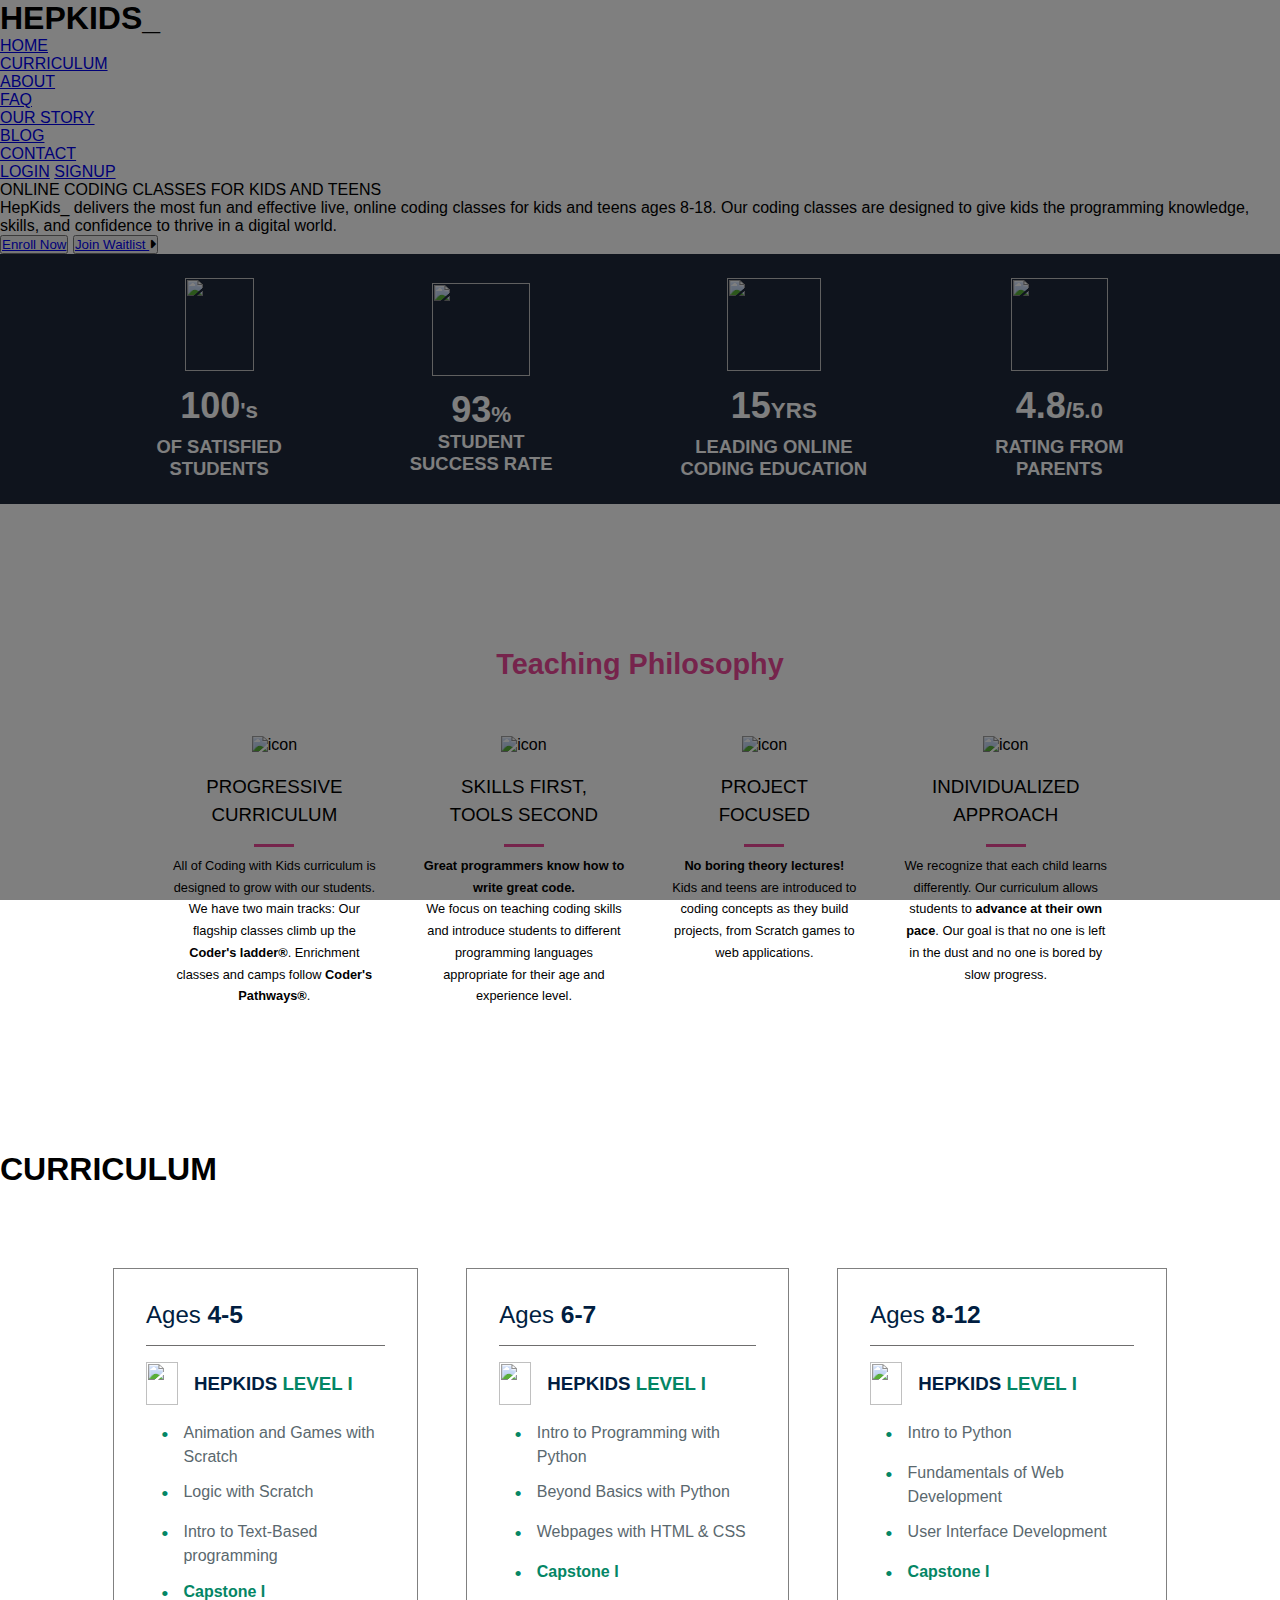
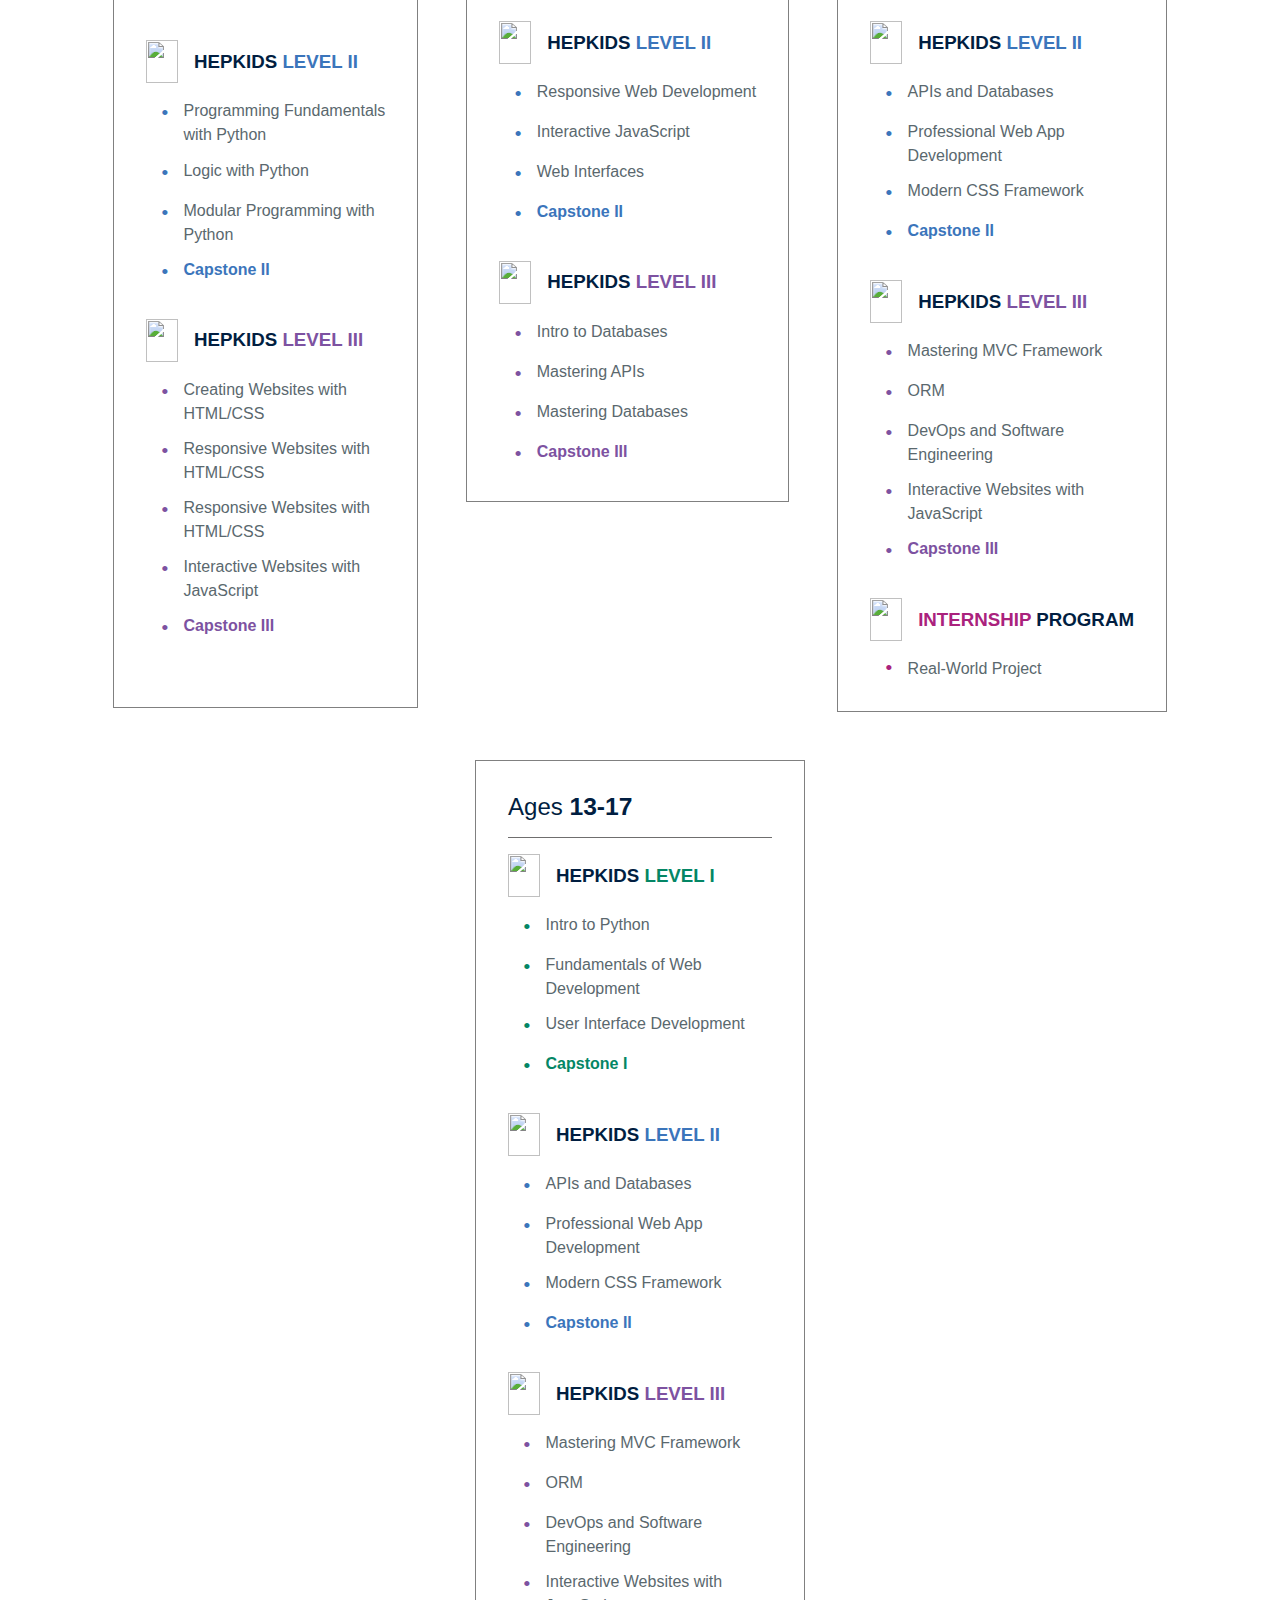
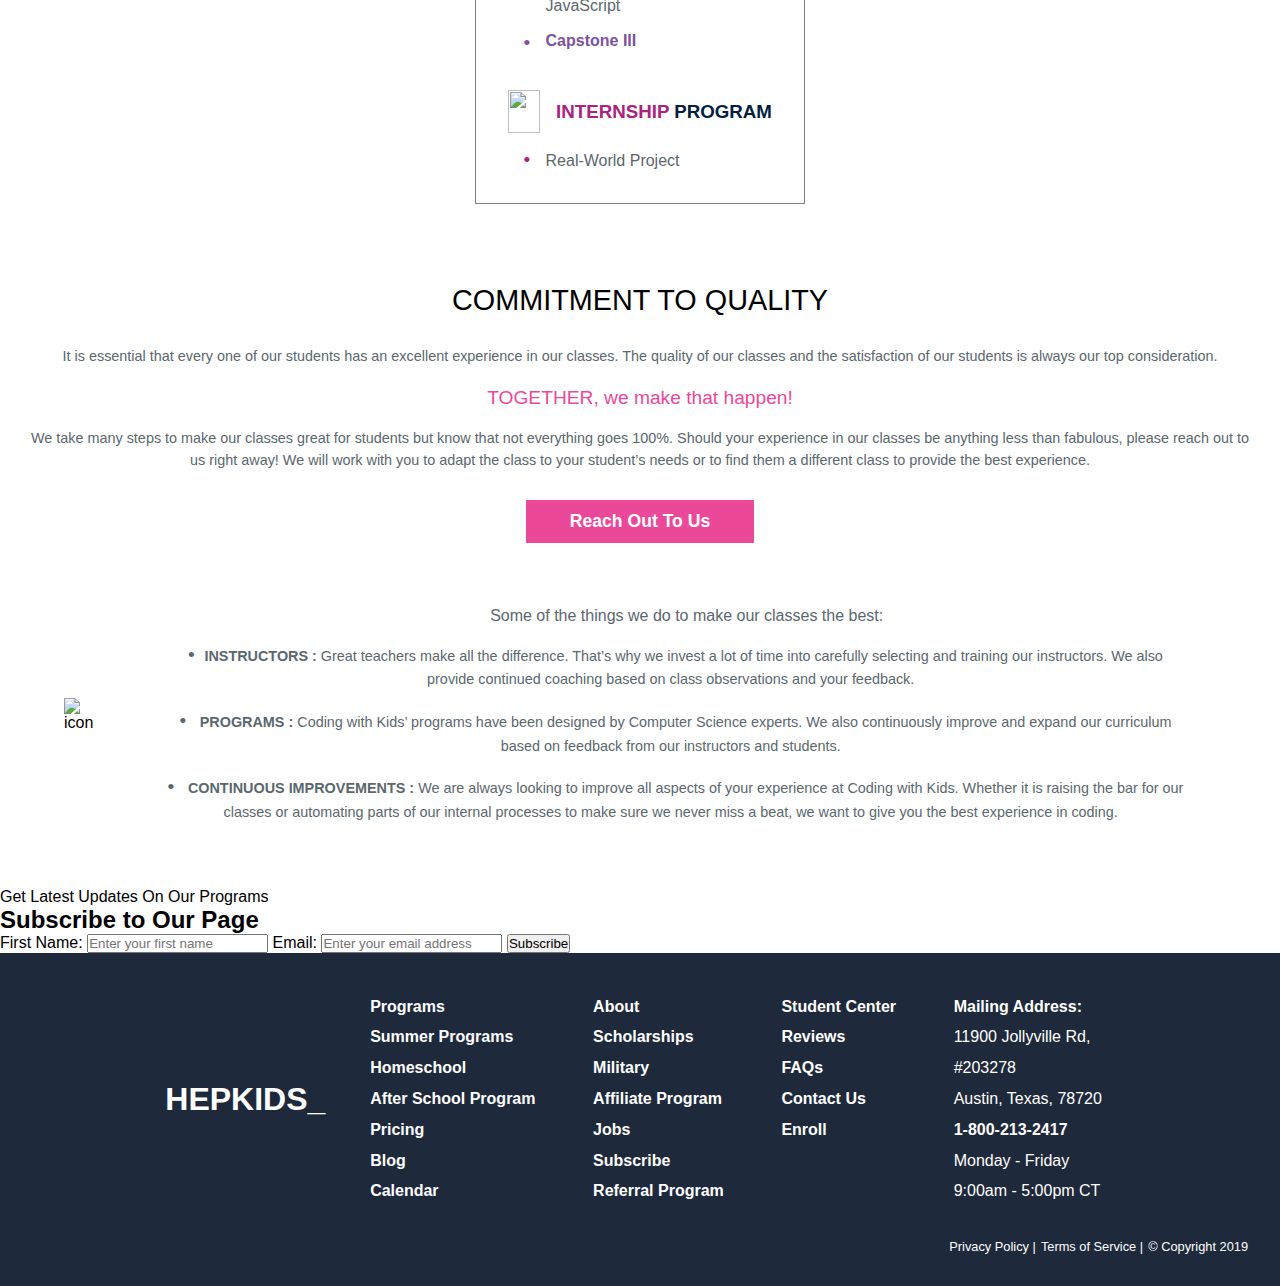
==== index.html @ 7ddc22df "responsiveness" ====
<!DOCTYPE html>
<html lang="en">
<head>
  <meta charset="UTF-8">
  <meta name="viewport" content="width=device-width, initial-scale=1.0">
  <title>CodeWizards</title>

  <link rel="stylesheet" href="styles.css"/>
  <script src="https://cdn.tailwindcss.com"></script>
  <script nomodule src="https://unpkg.com/ionicons@5.5.2/dist/ionicons/ionicons.js"></script>
<script type="module" src="https://unpkg.com/ionicons@5.5.2/dist/ionicons/ionicons.esm.js"></script>
    <link href="https://unpkg.com/boxicons@2.1.4/css/boxicons.min.css" rel="stylesheet" />
    <link href="https://cdnjs.cloudflare.com/ajax/libs/font-awesome/6.0.0-beta3/css/all.min.css" rel="stylesheet">
    <link rel="stylesheet" href="https://cdn.jsdelivr.net/npm/swiper@10/swiper-bundle.min.css" />
    <script src="https://cdn.tailwindcss.com"></script>
    <!--Start of Tawk.to Script-->
<script type="text/javascript">
    var Tawk_API=Tawk_API||{}, Tawk_LoadStart=new Date();
    (function(){
    var s1=document.createElement("script"),s0=document.getElementsByTagName("script")[0];
    s1.async=true;
    s1.src='https://embed.tawk.to/64bf21a094cf5d49dc66320d/1h659mn06';
    s1.charset='UTF-8';
    s1.setAttribute('crossorigin','*');
    s0.parentNode.insertBefore(s1,s0);
    })();
    </script>
    <!--End of Tawk.to Script-->
    <style>
     
      
      
 
    </style>
</head>
<body>
 <div>
   <!-- <div class="border-box fixed bg-pink-700">
              <h1 class="text-xs text-white p-1 text-center">Welcome to HEPKIDS Coding Summer Class. <a href="/dist/create.html" class="hover:underline">Enroll for Free</a>
              </h1>
          </div> -->
   <nav class="p-5 bg-slate-800 z-10 fixed w-full  md  shadow md:flex md:items-center md:justify-around">
              <div class="flex justify-between items-center ">
                <span class="text-2xl font-[Poppins] cursor-pointer">
                  <h1 class="text-pink-600 font-serif font-extrabold bg-clip-text text-transparent bg-gradient-to-r flex items-center flex-shrink-0 from-pink-700 via-lime-500 to-red-600 text-4xl">HEPKIDS_</h1>
               
                </span>
   
                <span class="text-3xl cursor-pointer mx-2 md:hidden block">
                  <ion-icon name="menu" class="text-slate-200" onclick="Menu(this)"></ion-icon>
              </span>
              </div>
   
              <ul class="md:flex md:items-center z-[-1] md:z-auto md:static absolute bg-slate-800 w-full left-0 md:w-auto md:py-0 py-4 md:pl-0  pl-7 md:opacity-100 opacity-0 top-[-400px] transition-all ease-in duration-500">
                <li class="mx-4 my-6 md:my-0">
                  <a href="/index.html" class="text-slate-300 hover:bg-pink-700  hover:text-slate-200 px-4 py-3 hover:transition-all duration-9000 ease-in-out">HOME</a>
                </li>
                
                <li class="mx-4 my-6 md:my-0">
                  <a href="#curriculum" class="text-slate-300 hover:bg-pink-700  hover:text-slate-200 px-4 py-3 hover:transition-all duration-9000 ease-in-out">CURRICULUM</a>
                </li>




      <div class="group relative">
        <li><a href="#" class="text-slate-300  hover:bg-pink-600 hover:text-slate-200 pl-10 px-4 lg:text-1xl hover:py-3">ABOUT</a>
        </li>
        <ul class="absolute bg-slate-800 border border-2 flex flex-col gap- border-slate-600  text-start hidden h-24  w-80  group-hover:block">
          <li><a href="/faq.html" class="text-slate-200 hover:text-pink-700">FAQ</a></li> 
          <li class=""><a href="/story.html" class="text-slate-200 hover:text-pink-700">OUR STORY
                </a></li>
            <li><a href="https://stephen01.hashnode.dev/" class="text-slate-200 hover:text-pink-700">BLOG</a></li>
        </ul>
    </div>
      <li class="mx-4 my-6 md:my-0">
        <a href="/contact.html" class="text-slate-300 hover:bg-pink-700  hover:text-slate-200 px-2 py-3 hover:transition-all duration-9000 ease-in-out">CONTACT</a>
      </li>
     

      

      <div class="block">
        
          <a href="/login.html" class="text-slate-300text-center font-[Poppins] duration-500 text-lg hover:underline px-4  py-3 text-slate-300 rounded">LOGIN</a>
       
      
          <a href="/signup.html" class=" text-slate-200 text-lg font-[Poppins] duration-500 px-6 py-2 bg-pink-700  hover:bg-pink-800 rounded">SIGNUP</a>
       
      </div>
<h2 class=""></h2>
    </ul>
   
  </nav>
 <!-- <div class="border-box bg-pink-700">
      <h1 class="text-xs text-white p-1 text-center">Welcome to HEPKIDS Coding Summer Class. <a href="/signup.html" class="hover:underline">Enroll for Free</a>
      </h1>
  </div> -->
               
   
     
 </div>


        <section class="bg-image">
          <div class="pt-32 md:px-10 md:pt-36 md:max-w-7xl text-center md:text-2xl   z-10 font-bold font-mono">
            <div class="bg-overlay"></div>
              <blockquote class=" leading-relaxed font-extrabold relative text-2xl md:text-4xl  md:my-5 text-white">
              ONLINE
                  <span class="before:block before:absolute before:-inset-1 before:-skew-y-3 before:bg-pink-500 relative inline-block">
                    <span class="relative text-2xl text-black">CODING</span>
                  </span>
                  CLASSES FOR KIDS AND TEENS
                </blockquote>
              <p class="md:my-8 mt-10 text-sm md:text-2xl relative text-white">HepKids_ delivers the most fun and effective live, online coding classes for kids and
                  teens ages 8-18. Our coding classes are designed to give kids the programming knowledge, skills, and
                  confidence to thrive in a digital world.<div class="mt-4 pb-10   relative"><button
                    class="bg-pink-600  hover:bg-transparent  hover:text-pink-600 hover:border hover:border-1 hover:border-pink-600 text-white py-2 px-4 sm:px-6 sm:py-4  sm:mt-10"><a href="/signup.html">Enroll
                    Now</a></button>
                <button
                    class="border  group border-1 py-2 px-3 sm:px-2 sm:py-4 text-pink-600 border-pink-600 hover:bg-pink-600 hover:border-none hover:text-white">
                    <a href="/signup.html">Join Waitlist </a><i
                        class="fas fa-caret-right ml-2 text-end group-hover:text-white  text-pink-600 text-1xl"></i></button>
            </div></p>
              <!-- <div class="mt-14 mb-10 lg:mb-20 relative"><button
                      class="bg-pink-600  hover:bg-transparent  hover:text-pink-600 hover:border hover:border-1 hover:border-pink-600 text-white py-2 px-4 sm:px-6 sm:py-4  sm:mt-10"><a href="/signup.html">Enroll
                      Now</a></button>
                  <button
                      class="border  group border-1 py-2 px-3 sm:px-2 sm:py-4 text-pink-600 border-pink-600 hover:bg-pink-600 hover:border-none hover:text-white">
                      <a href="/signup.html">Join Waitlist </a><i
                          class="fas fa-caret-right ml-2 text-end group-hover:text-white  text-pink-600 text-1xl"></i></button>
              </div> -->
          </div>
      </section> 



<section class="second-section mt5 relative"> 

<div class="div1__container">
<div class="first--div">
  <div><img src="https://www.codewizardshq.com/wp-content/uploads/2019/10/star.svg" height="93px" width="69px" /></div>
  <div class="div-div">
  <h2 class="div--h2">100<span class="h2--span">'s</span></h2>
  <h4 class="div--h4">OF SATISFIED<br> STUDENTS</h4>
</div>
</div>
<div class="first--div">
  <div><img src="https://www.codewizardshq.com/wp-content/uploads/2019/10/prize.svg" height="93px" width="98px" /></div>
  <div class="div-div">
  <h2 class="div--h2">93<span class="h2--span">%</span</h2>
  <h4 class="div--h4">STUDENT<br>
    SUCCESS RATE</h4>
  </div>
</div>

<div class="first--div">
  <div class="div--img"><img src="	https://www.codewizardshq.com/wp-content/uploads/2019/10/up.svg" width="94px" height="93px" class="img-div" /></div>
  <div class="div-div">
  <h2 class="div--h2">15<span class="h2--span">YRS</span></h2>
   <h4 class="div--h4"> LEADING ONLINE<br>
    CODING EDUCATION</h4>
  </div>
  </div>

  <div class="first--div">
    <div><img src="	https://www.codewizardshq.com/wp-content/uploads/2019/10/hand.svg" width="97px" height="93px" /></div>
    <div class="div-div">
    <h2 class="div--h2">4.8<span class="h2--span">/5.0</span></h2>
     <h4 class="div--h4"> RATING FROM<br>
      PARENTS</h4>
    </div>
  </div>

</div>

<!-- PHILOSOPHY -->

<h2 class="grid--h2 relative">Teaching Philosophy</h2>
<div class="div-2__container">
<div class="div2__container flex__container">
  <div class="grid1__div flex__div1">
    <img src="https://d3t4xfu733v2tb.cloudfront.net/web/home/homepage/teaching-philosophy/continuous-curriculum.png" width="120px " style="margin: 0 auto;" height="120px" alt="icon"/>

    <h3 class="flex__h3">PROGRESSIVE <br class="hidden"> CURRICULUM</h3>
    <div class="small--line"></div>
    <p class="flex__p">All of Coding with Kids curriculum is<br> designed to grow with our students.<br> We have two main tracks: Our<br> flagship classes climb up the<br> <span class="bold--text">Coder's ladder®</span>. Enrichment<br> classes and camps follow <span class="bold--text">Coder's<br> Pathways®</span>.</p>

  </div>

  <div class="grid1__div flex__div1">
    <img src="https://d3t4xfu733v2tb.cloudfront.net/web/home/homepage/teaching-philosophy/skills-first.png" width="120px" style="margin: 0 auto";  alt="icon"/>

    <h3 class="flex__h3">SKILLS FIRST,<br class="hidden"> TOOLS SECOND</h3>
    <div class="small--line"></div>
    <p class="flex__p"><span class="bold--text">Great programmers know how to<br> write great code.</span></p>
    <p class="flex__p">We focus on teaching coding skills<br> and introduce students to different<br> programming languages<br> appropriate for their age and <br> experience level.</p>
</div>

<div class="grid1__div flex__div1">
  <img src="https://d3t4xfu733v2tb.cloudfront.net/web/home/homepage/teaching-philosophy/project-focused.png" style="margin: 0 auto"; width="120px" height="120px" alt="icon"/>
  <h3 class="flex__h3">PROJECT <br class="hidden"> FOCUSED</h3>
    <div class="small--line"></div>
    <p class="flex__p"><span class="bold--text">No boring theory lectures!</span></p>
    <p class="flex__p">Kids and teens are introduced to<br> coding concepts as they build<br> projects, from Scratch games to<br> web applications.</p>
</div>

<div class="grid1__div flex__div1">
<img src="https://d3t4xfu733v2tb.cloudfront.net/web/home/homepage/teaching-philosophy/individualized-approach.png" style="margin: 0 auto"; width="120px" height="120px" alt="icon"/>
<h3 class="flex__h3">INDIVIDUALIZED <br class="hidden"> APPROACH</h3>
<div class="small--line"></div>
<p class="flex__p">We recognize that each child learns<br> differently. Our curriculum allows<br> students to <span class="bold--text">advance at their own<br> pace</span>. Our goal is that no one is left<br> in the dust and no one is bored by<br> slow progress.</p>
</div>
</div>
</div>


<!-- CURRICULUM -->
<span><h1 class="text-center font-extrabold text-3xl">CURRICULUM</h1></span>

<div id="curriculum" class="curriculum__div">

  <div class="curri--div--1 first-curri">

    <div class="div--i">
    <div><h3 class="curri--h3">Ages <span class="age-color">4-5</span></h3></div>
    <!-- <div><h4 class="curri--h4">Select</h4></div> -->
  </div>

  <div class="div--ii">
    <div class="h3--img">
      <img src="https://www.codewizardshq.com/wp-content/uploads/2019/10/level-1.svg" width="32px" height="43px"/> 
      <h3 class="div-ii-h2"><span class="blue--text">HEPKIDS</span> <span class="green--text">LEVEL I</span></h3>
  </div>

    <div class="hepkids__1__div">
      <p class="hepkids--1--p">Animation and Games with<br> Scratch</p>
      <p class="hepkids--1--p">Logic with Scratch</p>
      <p class="hepkids--1--p">Intro to Text-Based <br>programming</p>
      <p class="hepkids--1--p"><span class="green--text">Capstone I</span></p>
</div>
  </div>

  <div class="div--iii">
    <div class="h3--img">
      <img src="https://www.codewizardshq.com/wp-content/uploads/2019/10/level-2.svg" width="32px" height="43px"/> 
      <h3 class="div-ii-h2"><span class="blue--text">HEPKIDS</span> <span class="light--blue--text">LEVEL II</span></h3>
    </div>

    <div class="hepkids__2__div">
      <p class="hepkids--2--p">Programming Fundamentals<br> with Python</p>
      <p class="hepkids--2--p">Logic with Python</p>
      <p class="hepkids--2--p">Modular Programming with<br> Python</p>
      <p class="hepkids--2--p"><span class="light--blue--text">Capstone II</span></p>
    </div>
  </div>

  <div class="div-iv">
    <div class="h3--img">
      <img src="https://www.codewizardshq.com/wp-content/uploads/2019/10/level-3.svg" width="32px" height="43px"/> 
      <h3 class="div-ii-h2"><span class="blue--text">HEPKIDS</span> <span class="purple--text">LEVEL III</span></h3>
    </div>

    <div class="hepkids__3__div">
      <p class="hepkids--3--p">Creating Websites with<br> HTML/CSS</p>
      <p class="hepkids--3--p">Responsive Websites with<br> HTML/CSS</p>
      <p class="hepkids--3--p">Responsive Websites with<br> HTML/CSS</p>
      <p class="hepkids--3--p">Interactive Websites with<br> JavaScript</p>
      <p class="hepkids--3--p"><span class="purple--text">Capstone III</span></p>
  </div>
  </div>
  </div>


<!-- 2 -->
  <div class="curri--div--1 second-curri">

    <div class="div--i">
    <div><h3 class="curri--h3">Ages <span class="age-color">6-7</span></h3></div>
    <!-- <div><h4 class="curri--h4">Select</h4></div> -->
  </div>

  <div class="div--ii">
    <div class="h3--img">
      <img src="https://www.codewizardshq.com/wp-content/uploads/2019/10/level-1.svg" width="32px" height="43px"/> 
      <h3 class="div-ii-h2"><span class="blue--text">HEPKIDS</span> <span class="green--text">LEVEL I</span></h3>
  </div>

    <div class="hepkids__1__div">
      <p class="hepkids--1--p">Intro to Programming with<br>Python</p>
      <p class="hepkids--1--p">Beyond Basics with Python</p>
      <p class="hepkids--1--p">Webpages with HTML & CSS</p>
      <p class="hepkids--1--p"><span class="green--text">Capstone I</span></p>
</div>
  </div>

  <div class="div--iii">
    <div class="h3--img">
      <img src="https://www.codewizardshq.com/wp-content/uploads/2019/10/level-2.svg" width="32px" height="43px"/> 
      <h3 class="div-ii-h2"><span class="blue--text">HEPKIDS</span> <span class="light--blue--text">LEVEL II</span></h3>
    </div>

    <div class="hepkids__2__div">
      <p class="hepkids--2--p">Responsive Web Development</p>
      <p class="hepkids--2--p">Interactive JavaScript</p>
      <p class="hepkids--2--p">Web Interfaces</p>
      <p class="hepkids--2--p"><span class="light--blue--text">Capstone II</span></p>
    </div>
  </div>

  <div class="div-iv">
    <div class="h3--img">
      <img src="https://www.codewizardshq.com/wp-content/uploads/2019/10/level-3.svg" width="32px" height="43px"/> 
      <h3 class="div-ii-h2"><span class="blue--text">HEPKIDS</span> <span class="purple--text">LEVEL III</span></h3>
    </div>

    <div class="hepkids__3__div">
      <p class="hepkids--3--p">Intro to Databases</p>
      <p class="hepkids--3--p">Mastering APIs</p>
      <p class="hepkids--3--p">Mastering Databases</p>
      <!-- <p class="wizard--3--p">Interactive Websites with<br> JavaScript</p> -->
      <p class="hepkids--3--p"><span class="purple--text">Capstone III</span></p>
  </div>
  </div>
  </div>


  <!-- 3 -->

  <div class="curri--div--1 third-curri">

    <div class="div--i">
    <div><h3 class="curri--h3">Ages <span class="age-color">8-12</span></h3></div>
    <!-- <div><h4 class="curri--h4">Select</h4></div> -->
  </div>

  <div class="div--ii">
    <div class="h3--img">
      <img src="https://www.codewizardshq.com/wp-content/uploads/2019/10/level-1.svg" width="32px" height="43px"/> 
      <h3 class="div-ii-h2"><span class="blue--text">HEPKIDS</span> <span class="green--text">LEVEL I</span></h3>
  </div>

    <div class="hepkids__1__div">
      <p class="hepkids--1--p">Intro to Python</p>
      <p class="hepkids--1--p">Fundamentals of Web<br>
        Development</p>
      <p class="hepkids--1--p">User Interface Development</p>
      <p class="hepkids--1--p"><span class="green--text">Capstone I</span></p>
</div>
  </div>

  <div class="div--iii">
    <div class="h3--img">
      <img src="https://www.codewizardshq.com/wp-content/uploads/2019/10/level-2.svg" width="32px" height="43px"/> 
      <h3 class="div-ii-h2"><span class="blue--text">HEPKIDS</span> <span class="light--blue--text">LEVEL II</span></h3>
    </div>

    <div class="hepkids__2__div">
      <p class="hepkids--2--p">APIs and Databases</p>
      <p class="hepkids--2--p">Professional Web App<br> Development</p>
      <p class="hepkids--2--p">Modern CSS Framework</p>
      <p class="hepkids--2--p"><span class="light--blue--text">Capstone II</span></p>
    </div>
  </div>

  <div class="div-iv">
    <div class="h3--img">
      <img src="https://www.codewizardshq.com/wp-content/uploads/2019/10/level-3.svg" width="32px" height="43px"/> 
      <h3 class="div-ii-h2"><span class="blue--text">HEPKIDS</span> <span class="purple--text">LEVEL III</span></h3>
    </div>

    <div class="hepkids__3__div">
      <p class="hepkids--3--p">Mastering MVC Framework</p>
      <p class="hepkids--3--p">ORM</p>
      <p class="hepkids--3--p">DevOps and Software <br> Engineering</p>
      <p class="hepkids--3--p">Interactive Websites with<br> JavaScript</p>
      <p class="hepkids--3--p"><span class="purple--text">Capstone III</span></p>
  </div>
  </div>
  
    <div class="div--ii">
      <div class="h3--img">
        <img src="https://www.codewizardshq.com/wp-content/uploads/2019/10/level-4.svg" width="32px" height="43px"/> 
        <h3 class="div-ii-h2"><span class="pink--text">INTERNSHIP</span> <span class="blue--text">PROGRAM</span></h3>
        </div>
        <div class="hepkids__3__div">
          <p class="hepkids--4--p">Real-World Project</p>
        </div>
    </div>
  </div>
  <div class="curri--div--1 third-curri">

    <div class="div--i">
    <div><h3 class="curri--h3">Ages <span class="age-color">13-17</span></h3></div>
    <!-- <div><h4 class="curri--h4">Select</h4></div> -->
  </div>

  <div class="div--ii">
    <div class="h3--img">
      <img src="https://www.codewizardshq.com/wp-content/uploads/2019/10/level-1.svg" width="32px" height="43px"/> 
      <h3 class="div-ii-h2"><span class="blue--text">HEPKIDS</span> <span class="green--text">LEVEL I</span></h3>
  </div>

    <div class="hepkids__1__div">
      <p class="hepkids--1--p">Intro to Python</p>
      <p class="hepkids--1--p">Fundamentals of Web<br>
        Development</p>
      <p class="hepkids--1--p">User Interface Development</p>
      <p class="hepkids--1--p"><span class="green--text">Capstone I</span></p>
</div>
  </div>

  <div class="div--iii">
    <div class="h3--img">
      <img src="https://www.codewizardshq.com/wp-content/uploads/2019/10/level-2.svg" width="32px" height="43px"/> 
      <h3 class="div-ii-h2"><span class="blue--text">HEPKIDS</span> <span class="light--blue--text">LEVEL II</span></h3>
    </div>

    <div class="hepkids__2__div">
      <p class="hepkids--2--p">APIs and Databases</p>
      <p class="hepkids--2--p">Professional Web App<br> Development</p>
      <p class="hepkids--2--p">Modern CSS Framework</p>
      <p class="hepkids--2--p"><span class="light--blue--text">Capstone II</span></p>
    </div>
  </div>

  <div class="div-iv">
    <div class="h3--img">
      <img src="https://www.codewizardshq.com/wp-content/uploads/2019/10/level-3.svg" width="32px" height="43px"/> 
      <h3 class="div-ii-h2"><span class="blue--text">HEPKIDS</span> <span class="purple--text">LEVEL III</span></h3>
    </div>

    <div class="hepkids__3__div">
      <p class="hepkids--3--p">Mastering MVC Framework</p>
      <p class="hepkids--3--p">ORM</p>
      <p class="hepkids--3--p">DevOps and Software <br> Engineering</p>
      <p class="hepkids--3--p">Interactive Websites with<br> JavaScript</p>
      <p class="hepkids--3--p"><span class="purple--text">Capstone III</span></p>
  </div>
  </div>
  
    <div class="div--ii">
      <div class="h3--img">
        <img src="https://www.codewizardshq.com/wp-content/uploads/2019/10/level-4.svg" width="32px" height="43px"/> 
        <h3 class="div-ii-h2"><span class="pink--text">INTERNSHIP</span> <span class="blue--text">PROGRAM</span></h3>
        </div>
        <div class="hepkids__3__div">
          <p class="hepkids--4--p">Real-World Project</p>
        </div>
    </div>
  </div>
  </div>
<!-- </div> -->

</div>

<!-- COMMITMENT -->

<div class="commitment__div">
  <div class="commit__div">
  <h2 class="commit--h2 font-extrabold">COMMITMENT TO QUALITY</h2>

<p class="commit--p">It is essential that every one of our students has an excellent experience in our classes. The quality of our classes and the satisfaction of our students is always our top consideration.</p>

<h3 class="commit--h3">TOGETHER, we make that happen!</h3>
<p class="commit--p commit--p2">We take many steps to make our classes great for students but know that not everything goes 100%. Should your experience in our classes be anything less than fabulous, please reach out to us right away! We will work with you to adapt the class to your student’s needs or to find them a different class to provide the best experience.</p>

<button class="commit-btn"><a href="/signup.html">Reach Out To Us</a></button>

<div class="commit__div2">
  <div>
    <img src="/assets/seal-2.png" width="200px" height="160px" alt="icon"/>
  </div>

  <div class="commit__div2__p">
    <p class="comit-p-2 first--p">Some of the things we do to make our classes the best:</p>
<p class="commit-p-2"><span class="commit-bold-text">INSTRUCTORS :</span> Great teachers make all the difference. That’s why we invest a lot of time into carefully selecting and training our instructors. We also provide continued coaching based on class observations and your feedback.
</p>
<p class="commit-p-2">
<span class="commit-bold-text">PROGRAMS :</span> Coding with Kids’ programs have been designed by Computer Science experts. We also continuously improve and expand our curriculum based on feedback from our instructors and students.
</p>
<p class="commit-p-2">
<span class="commit-bold-text">CONTINUOUS IMPROVEMENTS :</span> We are always looking to improve all aspects of your experience at Coding with Kids. Whether it is raising the bar for our classes or automating parts of our internal processes to make sure we never miss a beat, we want to give you the best experience in coding.
</p>
  </div>
</div>

</div>

</div>
<blockquote class=" leading-relaxed text-center font-extrabold sm:text-4xl  my-5 ">
 Get
      <span class="before:block before:absolute before:-inset-1 before:-skew-y-3 before:bg-pink-500 relative inline-block">
        <span class="relative sm:text-3xl text-slate-100">Latest Updates</span>
      </span>
      On Our Programs
    </blockquote>
<div class="container mx-auto py-10">
  <div class="max-w-md mx-auto bg-white p-8 border border-gray-300 rounded shadow">
    <h2 class="text-2xl font-semibold mb-4">Subscribe to Our Page</h2>
    <form action="https://formspree.io/f/xoqzgdjk" method="post">
      <label for="email" class="block mb-2 font-medium">First Name:</label>
      <input type="text" id="name" name="name" placeholder="Enter your first name" required class="w-full px-4 py-2 border border-gray-300 rounded">
      <label for="email" class="block mb-2 font-medium">Email:</label>
      <input type="email" id="email" name="email" placeholder="Enter your email address" required class="w-full px-4 py-2 border border-gray-300 rounded">
     
     
      <button type="submit" class="w-full mt-4 px-4 py-2 bg-pink-600 text-white font-semibold rounded hover:bg-pink-700 focus:outline-none focus:bg-pink-600">Subscribe</button>
    </form>
  </div>
</div>


<!-- FOOTER  -->

<footer class="footer__section">

  <div class="footer--div">
    <span class="text-2xl font-[Poppins] cursor-pointer">
      <h1 class="text-pink-600 font-serif font-extrabold bg-clip-text text-transparent bg-gradient-to-r flex items-center flex-shrink-0 from-pink-700 via-lime-500 to-red-600 text-4xl">HEPKIDS_</h1>
   
    </span>
    <div class="footer--div--1">
      <p><a href="#">Programs</a></p>
      <p><a href="#">Summer Programs</a></p>
      <p><a href="#">Homeschool</a></p>
      <p><a href="#">After School Program</a></p>
      <p><a href="#">Pricing</a></p>
      <p><a href="#">Blog</a></p>
      <p><a href="#">Calendar</a></p>
    </div>

    <div class="footer--div--2">
      <p><a href="story.html">About</a></p>
      <p><a href="#">Scholarships</a></p>
      <p><a href="#">Military</a></p>
      <p><a href="#">Affiliate Program</a></p>
      <p><a href="#">Jobs</a></p>
      <p><a href="#">Subscribe</a></p>
      <p><a href="#">Referral Program</a></p>
    </div>

    <div class="footer--div--3">
      <p><a href="#">Student Center</a></p>
      <p><a href="#">Reviews</a></p>
      <p><a href="#">FAQs</a></p>
      <p><a href="#">Contact Us</a></p>
      <p><a href="#">Enroll</a></p>
    </div>

    <div class="footer--div--4">
      <p class="text--bold">Mailing Address:</p>
      <p>11900 Jollyville Rd,</p>
      <p>#203278</p> 
      <p>Austin, Texas, 78720</p>
      <p class="text--bold tel-phone">1-800-213-2417</p>
      <p>Monday - Friday</p>  
      <p>9:00am - 5:00pm CT</p>
    </div>

  </div>

  <div class="copy__right">
    <P class="copy--right-p">Privacy Policy |</P>
    <p class="copy--right-p">Terms of Service |</p>
    <p class="copy--right-p">© Copyright 2019 </p>
  </div>
</footer>

<script src="/main.js"></script>
<script>
     function Menu(e){
  let list = document.querySelector('ul');
  let listi = document.querySelector('a');
  e.name === 'menu' ? (e.name = "close",list.classList.add('top-[80px]') , list.classList.add('opacity-100')) :( e.name = "menu" ,list.classList.remove('top-[80px]'),list.classList.remove('opacity-100'))
}
// close the menu when an item is clicked
function closeMenu(){
  let list = document.querySelector('a');
  list.classList.remove('top-[80px]');
  list.classList.remove('opacity-100');
  let menu = document.querySelector('#menu');
  menu.name = "menu";
}
menu.addEventListener('click',Menu);
</script>
</section>
</body>
</html>
---- styles.css ----
*{
  margin:0;
  padding:0;
  box-sizing:border-box;
}
html{

overflow-x:hidden ;
scroll-behavior: smooth;
}
:root{
  --general-color:#fff;
  /* --primary-color:#fdc437; */
  --primary-color:rgb(236,72,153);
  --secondary-color:#5a686e;
  --text-color:#011e41;
  /* --text-color:rgb(236,72,153); */

  /* --bg-color:#83abba; */
  --bg-color:rgb(30,41,59);
  --quaternary-color:#6f6e6e;

  /* CURRICULUM */
  --level-1-color:#048665;
  --level-2-color:#3b75bb;
  --level-3-color:#7d52a1;
  --level-4-color:#aa227d;

  /*COMMITMENT */
  /* --commitment-color:#e26428; */
  --commitment-color:rgb(236,72,153);
}

body{
  font-family: Verdana, Geneva, Tahoma, sans-serif;
  overflow-x: hidden;
}


.div1__container{
  display:flex;
  justify-content: center;
  align-items: center;
  background-color: var(--bg-color);
  gap:4em;
  margin-bottom: 9em;
}

.first--div{
  display:flex;
  flex-direction:column;
  text-align: center;
  align-items: center;
  padding:1.5em 2em;
  gap:0.6em;
}

.div-div{
  display:flex;
  flex-direction:column;
  gap:0.6em;
}

.div--h2{
  font-weight:800;
  color:var(--general-color);
  font-size:2.25rem;
}

.h2--span{
  font-weight:700;
  font-size:1.4rem;
}

.div--h4{
  color:var(--general-color);
  font-weight:700;
  font-size:1.15rem;
}

/* PHILOSOPHY */

.grid--h2{
  text-align:center;
  color:var(--primary-color);
  font-size:1.8rem;
  margin-bottom: 1.9em;
}

.div-2__container{
  display:flex;
  justify-content: center;
  margin-bottom: 9em;
}



.flex__container{
  display:flex;
  justify-content: center;
  gap:3em;
  text-align: center;
}




.flex__h3{
  line-height: 1.5;
  margin:1em 0 0.8em 0;
  font-weight: 500;
}

.small--line{
  width: 2.5em;
  height: 0.2em;
  background-color: var(--primary-color);
  margin: 0.5em auto;
}

.flex__p{
  line-height: 1.7;
  font-weight:300;
  font-size:0.8rem;
}

.bold--text{
  font-weight:bold;
}

.bg-image {
  background-image: url(/assets/img2.jpg);
  background-repeat: no-repeat;
  background-position: center;
  background-size:auto;
  background-size: cover;
  height: 100%;
  width: 100%;
  /* opacity: 0; */
  /* background-opacity:50 ; */
  /* opacity: calc(100% - 0.5); */
  /* background-color: rgba(0, 0, 0, 3); */


}
.bg-overlay {
  position: absolute;
  top: 0;
  left: 0;
  right: 0;
  bottom: 0;
  height: auto;
  background-color: rgba(0, 0, 0, 0.5); /* Adjust the last value (0.5) to control the darkness */
}

/* CURRICULUM */

.curriculum__div{
  display:flex;
  flex-direction: row;
  justify-content: center;
  margin: 6em 0 5em 0;
  gap:3em;
}

.curri--div--1{
  padding:1em 2em 0 2em;
}

/* TO BE THE SAME LENGTH WITH THIRD CURRI */
.first-curri{
  padding-bottom:2em;
  border-bottom: 3px solid transparent;
  
}

.first-curri,
.second-curri, 
.third-curri{
  margin-bottom:auto;
  border: 0.5px solid grey;
}


.curri--div--1:hover, .curri--div--1:active{
  box-shadow: 0 0 0 3px var(--primary-color);
  cursor:pointer;
  border: none;
 }


.div--i{
  display:flex;
  justify-content: space-between;
  margin-bottom: 1em;
  padding: 1em 0;
  border-bottom: 1px solid var(--quaternary-color);
}

.curri--h3{
  font-weight:300;
  font-size:1.50rem;
}

.age-color{
  font-weight:700;
  font-size:1.54rem;
}



.h3--img{
  display:flex;
  gap:1em;
  align-items: center;
}

.hepkids__1__div, 
.hepkids__2__div, 
.hepkids__3__div{
  margin-top: 1em;
  margin-bottom: 2em;
  display:flex;
  flex-direction:column;
  gap:0.7em;
  color:var(--secondary-color);
  
}

.hepkids--1--p, 
.hepkids--2--p, 
.hepkids--3--p{
  line-height: 1.5;
  display: flex;
}

.hepkids--1--p::before{
  content: "•";
  font-size:1.20rem;
  color:var(--level-1-color);
  margin: 0 0.8em;
  display:inline-block;
}

.hepkids--2--p::before{
  content: "•";
  font-size:1.20rem;
  color: var(--level-2-color);
  margin: 0 0.8em;
  display:inline-block;
}

.hepkids--3--p::before{
  content: "•";
  font-size:1.20rem;
  color: var(--level-3-color);
  margin: 0 0.8em;
  display:inline-block;
}

.hepkids--4--p::before{
  content: "•";
  font-size:1.20rem;
  color: var(--level-4-color);
  margin: 0 0.8em;
  display:inline-block;
}

.blue--text, 
.age-color, 
.curri--h3, 
.curri--h4{
  color:var(--text-color);
}

.green--text{
  color:var(--level-1-color);
}

.light--blue--text{
  color: var(--level-2-color);
}

.purple--text{
  color: var(--level-3-color);
}

.pink--text{
  color: var(--level-4-color);
}

.green--text, 
.purple--text,
.light--blue--text {
  font-weight: 700;
}

/* COMMITMENT */

.commitment__div{
  display: flex;
  justify-content: center;
  align-items: center;
  text-align: center;
}

.commit--h2{
  font-weight:500;
  font-size:1.80rem;
  margin-bottom: 1em;
}

.commit--h3{
  font-weight:300;
  font-size:1.20rem;
  margin: 1em;
}

.commit--p{
  line-height: 1.5;
  font-weight:300;
  font-size:0.9rem;
  margin-bottom: 1em;
  margin:0 auto;
  color:var(--secondary-color);
  padding: 0 2em;
}
.commit--h2{
  text-align: center;
}
 .commit--h3{
  text-align: center;
  color:var(--commitment-color);
}

.commit--p2{
  margin-bottom:2em;
}

.commit-btn a{
  text-decoration: none;
  color:var(--general-color);
}



.commit-btn{
  display: flex;
  justify-content: center;
  border: transparent;
  align-items: center;
  margin: 0 auto;
  padding:0.5em;
  width:13em;
  text-align: center;
  background-color: var(--commitment-color);
  border: 2px solid var(--commitment-color);
  font-weight:600;
  font-size:1.1rem;
}

.commit-btn:hover,
 .commit-btn:active{
  background-color: var(--level-4-color);
  color:var(--commitment-color);
  border: none;
  cursor:pointer;
}

.commit__div2{
  display:flex;
  justify-content: center;
  align-items: center;
  gap:2em;
  margin:4em ;
}

.commit__div2__p{
  display:flex;
  flex-direction:column;
  gap:1em;
}


.first--p{
  margin-left:2em;
  color:var(--secondary-color);
}


.commit-bold-text{
  font-weight:600;
  color:var(--secondary-color);
}

.commit-p-2{
  line-height: 1.5;
  font-weight:300;
  font-size:0.9rem;
  margin-bottom: 1em;
  margin:0 auto;
  color:var(--secondary-color);
  padding: 0 2em;
}

.commit-p-2::before{
  content: "•";
  font-size:1.20rem;
  color:var(--secondary-color);
  margin: 0 0.5em;
  display:inline-block;
}


/* FOOTER */

.footer__section{
  background-color:var(--bg-color);
  color:var(--general-color);
  padding:2em;
}

.footer--div{
  display:flex;
  justify-content: center;
  align-items: center;
  gap:2em;
}

.footer--div--1, .footer--div--2, .footer--div--3{
  display:flex;
  flex-direction:column;
  gap:0.8em;
  padding: 0.8em;
  font-weight:600;
}

.footer--div--3{
  margin-bottom: auto;
}

p a{
  text-decoration: none;
  color:var(--general-color);
}



p a:hover{
  color:var(--primary-color);
  text-decoration: underline var(--primary-color);
}


.footer--div--4{
  margin-bottom: auto;
  display:flex;
  flex-direction:column;
  gap:0.8em;
  padding: 0.8em;
}

.text--bold{
  font-weight:600;
}

.tel-phone:hover{
  color:var(--secondary-color);
}

.copy__right{
  display:flex;
  gap:0.4em;
  margin-top: 2em;
  justify-content: right;
  align-items: center;
  font-size:0.8rem;
  
}

.copy--right-p:hover{
  color:var(--secondary-color);
  cursor:pointer;
  font-weight:400;
}




@media screen and (max-width: 768px){
 .second-section{
    width:100%;
  }

  .div1__container{
    width:100%;
    display:flex;
    flex-direction:column;
    flex-wrap: wrap;
    padding:1em 0;
  }

  .first--div{
    display:flex;
    flex-direction: row;
    gap:5em;
  }


  /* PHILOSOPHY */

  .flex__container{
    display:flex;
    flex-direction:column;
    flex-wrap:wrap ;
    width:100%;
    width:100%;
  }

  .grid1__div{
    width:100%;
    padding: 0 2em;
  }

  br, .hidden{
    display:none;
  }


  /* CURRICULUM */

  .curriculum__div{
    display:flex;
    flex-direction: column;
    justify-content: center;
    align-items: center;
    flex-wrap: wrap;
    margin: 5em 0;
    gap:3em;
  }


  /* COMMITMENT */
  .commit__div2{
  display:flex;
  flex-direction: column;
  justify-content: center;
  align-items: center;
  gap:2em;
  margin:4em 0;
}

.commit__div2__p{
  width:100%;
}

.first--p{
  margin-left:1em;
}

.commit--h2{
  font-size:1.30rem;
}

/* FOOTER */

.copy__right{
  display:flex;
  gap:0.4em;
  margin-top: 2em;
  justify-content: right;
  align-items: center;
  flex-wrap:wrap;
  font-size:0.8rem;
  
}

}

@media (max-width:980px) {
  .footer--div{
    display:flex;
    flex-direction: column;
    /* justify-content: left;
    align-items: left; */
    flex-wrap:wrap;
    gap:2em;
  }
  
  .footer--div--1, .footer--div--2, .footer--div--3, .footer--div--4{
    width:100%;
  }
  .swiper{
    display: block;
    margin: auto;
    width: 100%;
    height: 100%;
    
  }
}

@media screen and (min-width: 769px){
  .second-section{
    width:100%;
  }



  .div1__container{
    width:100%;
    display:flex;
    flex-direction:row;
    flex-wrap: wrap;
  }

  .flex__container{
    display:flex;
    flex-direction:row;
    flex-wrap: wrap;
    width:100%;
  }

  .hidden{
    display:block;
  }


  /* CURRICULUM */
  .curriculum__div{
    display:flex;
    flex-direction: row;
    justify-content: center;
    align-items: center;
    flex-wrap: wrap;
    margin: 5em 0;
    gap:3em;
  }

  /* FOOTER */
  .footer--div{
    display:flex;
    flex-direction: row;
    justify-content: center;
    align-items: center;
    flex-wrap:wrap;
    gap:2em;
  }

  .copy__right{
    display:flex;
    flex-wrap: wrap;
    gap:0.4em;
    margin-top: 2em;
    justify-content: right;
    align-items: center;
    font-size:0.8rem;
    
  }

}
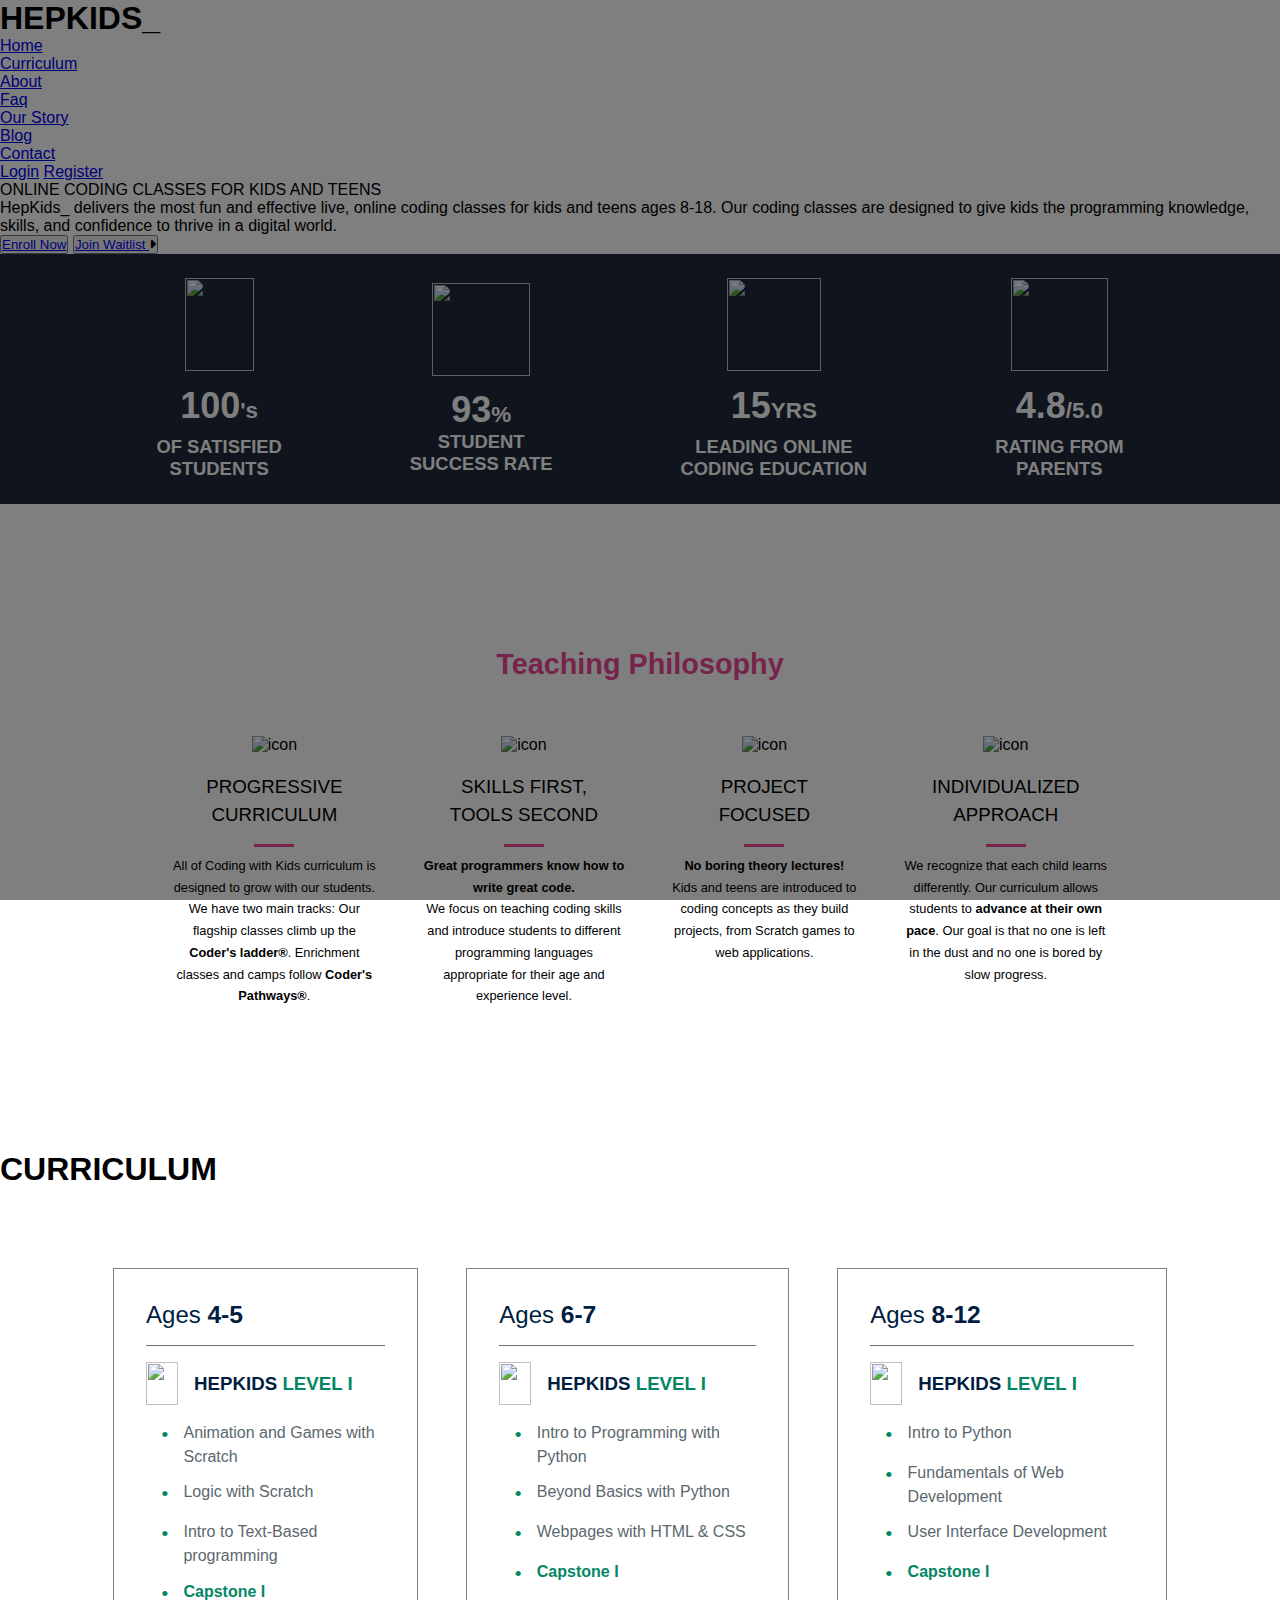
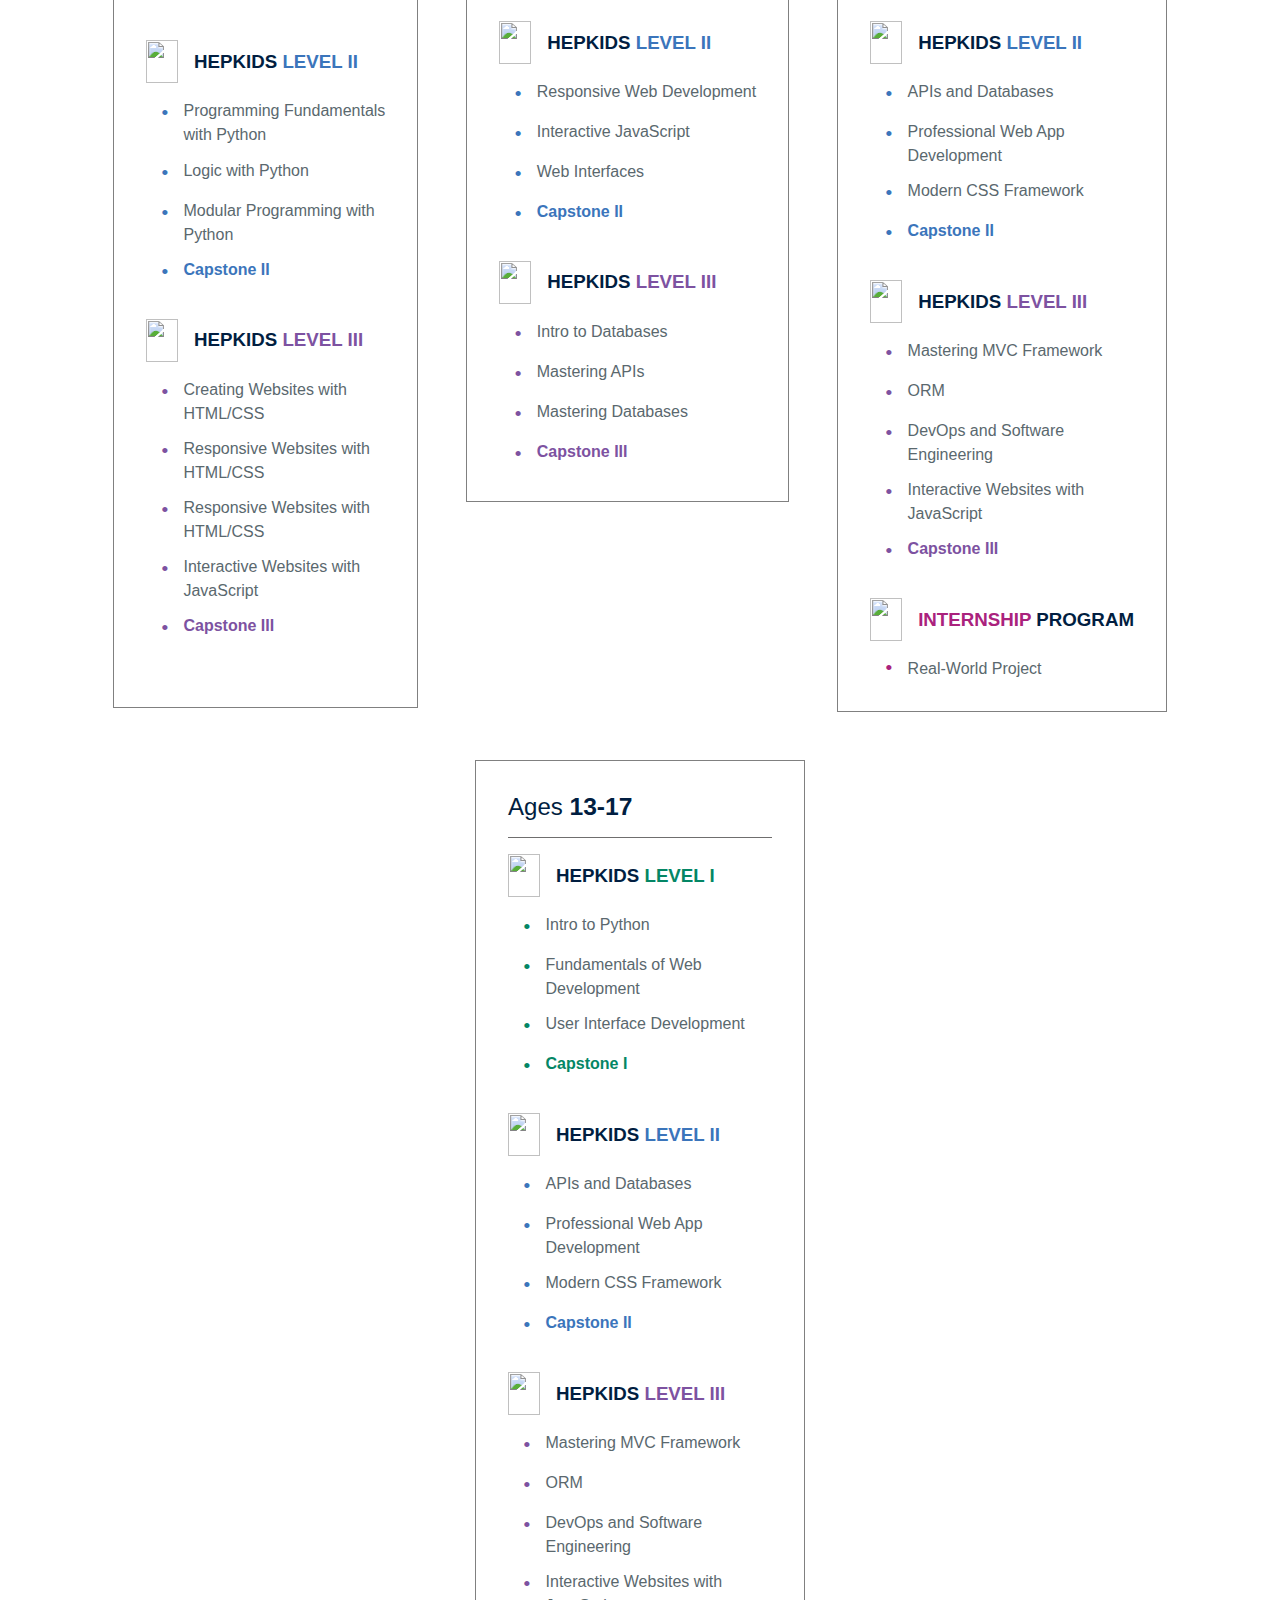
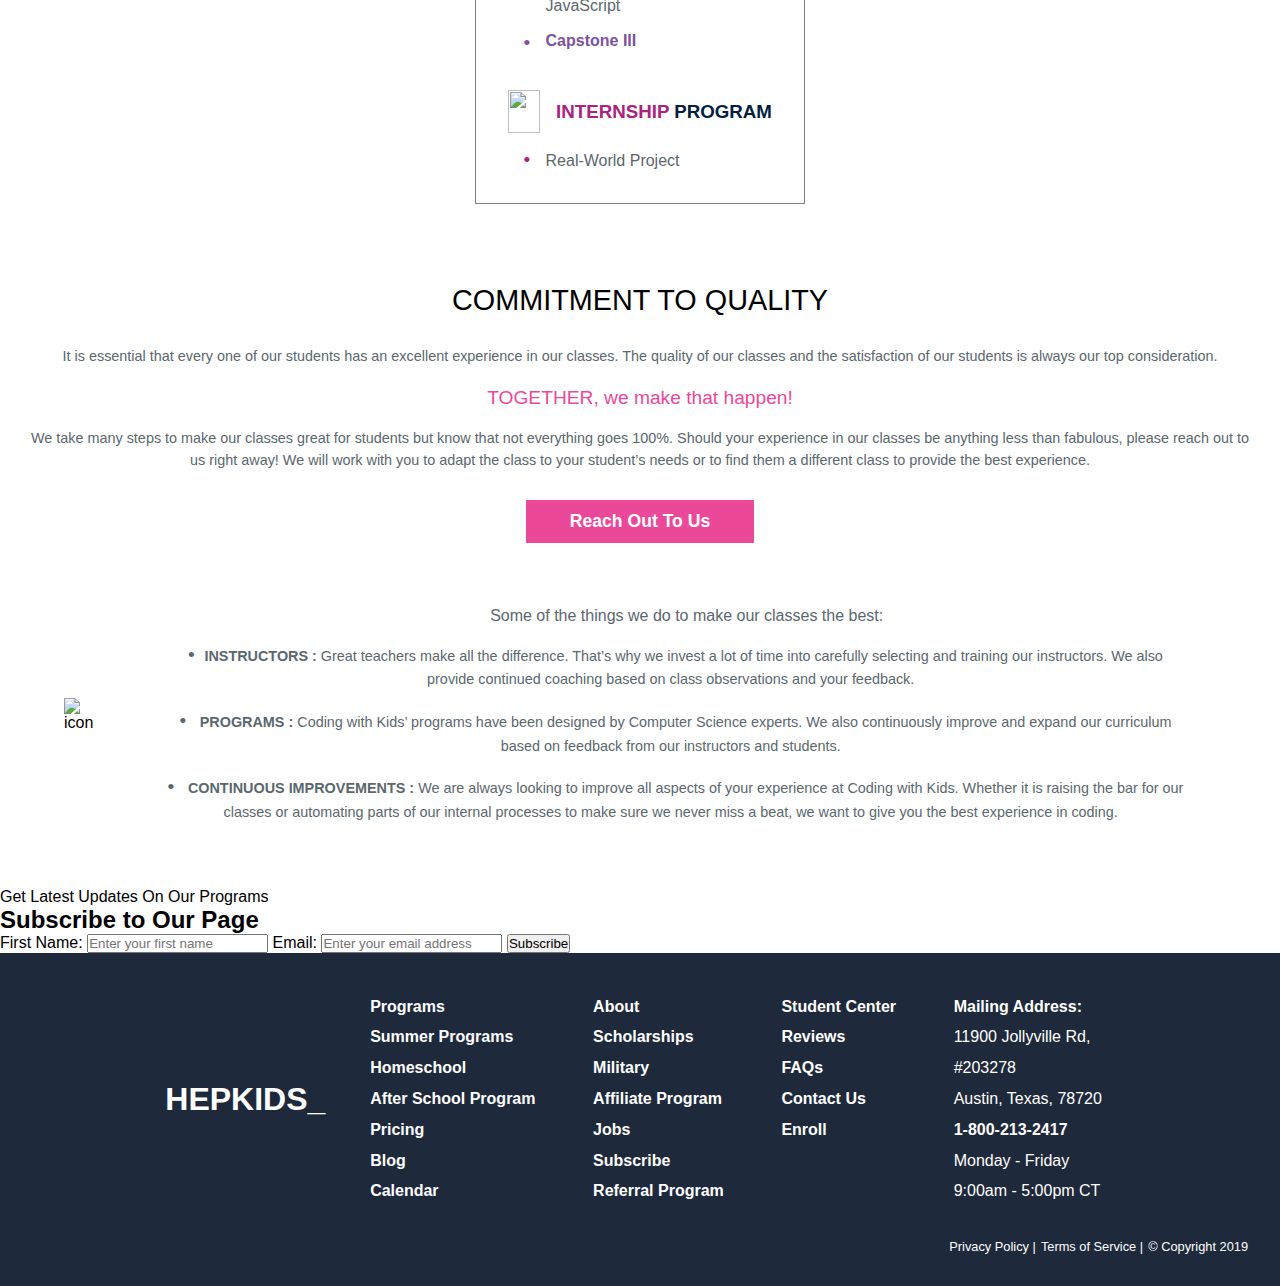
==== commit 5ab8e1f7: "changed typography" ====
--- a/index.html
+++ b/index.html
@@ -3,7 +3,7 @@
 <head>
   <meta charset="UTF-8">
   <meta name="viewport" content="width=device-width, initial-scale=1.0">
-  <title>CodeWizards</title>
+  <title>HEPKIDS_</title>
 
   <link rel="stylesheet" href="styles.css"/>
   <script src="https://cdn.tailwindcss.com"></script>
@@ -53,28 +53,28 @@
    
               <ul class="md:flex md:items-center z-[-1] md:z-auto md:static absolute bg-slate-800 w-full left-0 md:w-auto md:py-0 py-4 md:pl-0  pl-7 md:opacity-100 opacity-0 top-[-400px] transition-all ease-in duration-500">
                 <li class="mx-4 my-6 md:my-0">
-                  <a href="/index.html" class="text-slate-300 hover:bg-pink-700  hover:text-slate-200 px-4 py-3 hover:transition-all duration-9000 ease-in-out">HOME</a>
+                  <a href="/index.html" class="text-slate-300 hover:bg-pink-700  hover:text-slate-200 px-4 py-3 hover:transition-all duration-9000 ease-in-out">Home</a>
                 </li>
                 
                 <li class="mx-4 my-6 md:my-0">
-                  <a href="#curriculum" class="text-slate-300 hover:bg-pink-700  hover:text-slate-200 px-4 py-3 hover:transition-all duration-9000 ease-in-out">CURRICULUM</a>
+                  <a href="#curriculum" class="text-slate-300 hover:bg-pink-700  hover:text-slate-200 px-4 py-3 hover:transition-all duration-9000 ease-in-out">Curriculum</a>
                 </li>
 
 
 
 
       <div class="group relative">
-        <li><a href="#" class="text-slate-300  hover:bg-pink-600 hover:text-slate-200 pl-10 px-4 lg:text-1xl hover:py-3">ABOUT</a>
+        <li><a href="#" class="text-slate-300  hover:bg-pink-600 hover:text-slate-200 pl-10 px-4 lg:text-1xl hover:py-3">About</a>
         </li>
         <ul class="absolute bg-slate-800 border border-2 flex flex-col gap- border-slate-600  text-start hidden h-24  w-80  group-hover:block">
-          <li><a href="/faq.html" class="text-slate-200 hover:text-pink-700">FAQ</a></li> 
-          <li class=""><a href="/story.html" class="text-slate-200 hover:text-pink-700">OUR STORY
+          <li><a href="/faq.html" class="text-slate-200 hover:text-pink-700">Faq</a></li> 
+          <li class=""><a href="/story.html" class="text-slate-200 hover:text-pink-700">Our Story
                 </a></li>
-            <li><a href="https://stephen01.hashnode.dev/" class="text-slate-200 hover:text-pink-700">BLOG</a></li>
+            <li><a href="https://stephen01.hashnode.dev/" class="text-slate-200 hover:text-pink-700">Blog</a></li>
         </ul>
     </div>
       <li class="mx-4 my-6 md:my-0">
-        <a href="/contact.html" class="text-slate-300 hover:bg-pink-700  hover:text-slate-200 px-2 py-3 hover:transition-all duration-9000 ease-in-out">CONTACT</a>
+        <a href="/contact.html" class="text-slate-300 hover:bg-pink-700  hover:text-slate-200 px-2 py-3 hover:transition-all duration-9000 ease-in-out">Contact</a>
       </li>
      
 
@@ -82,10 +82,10 @@
 
       <div class="block">
         
-          <a href="/login.html" class="text-slate-300text-center font-[Poppins] duration-500 text-lg hover:underline px-4  py-3 text-slate-300 rounded">LOGIN</a>
+          <a href="/login.html" class="text-slate-300text-center  duration-500 text-lg hover:underline px-4  py-3 text-slate-300 rounded">Login</a>
        
       
-          <a href="/signup.html" class=" text-slate-200 text-lg font-[Poppins] duration-500 px-6 py-2 bg-pink-700  hover:bg-pink-800 rounded">SIGNUP</a>
+          <a href="/signup.html" class=" text-slate-200 text-lg  duration-500 px-6 py-2 bg-pink-700  hover:bg-pink-800 rounded">Register</a>
        
       </div>
 <h2 class=""></h2>
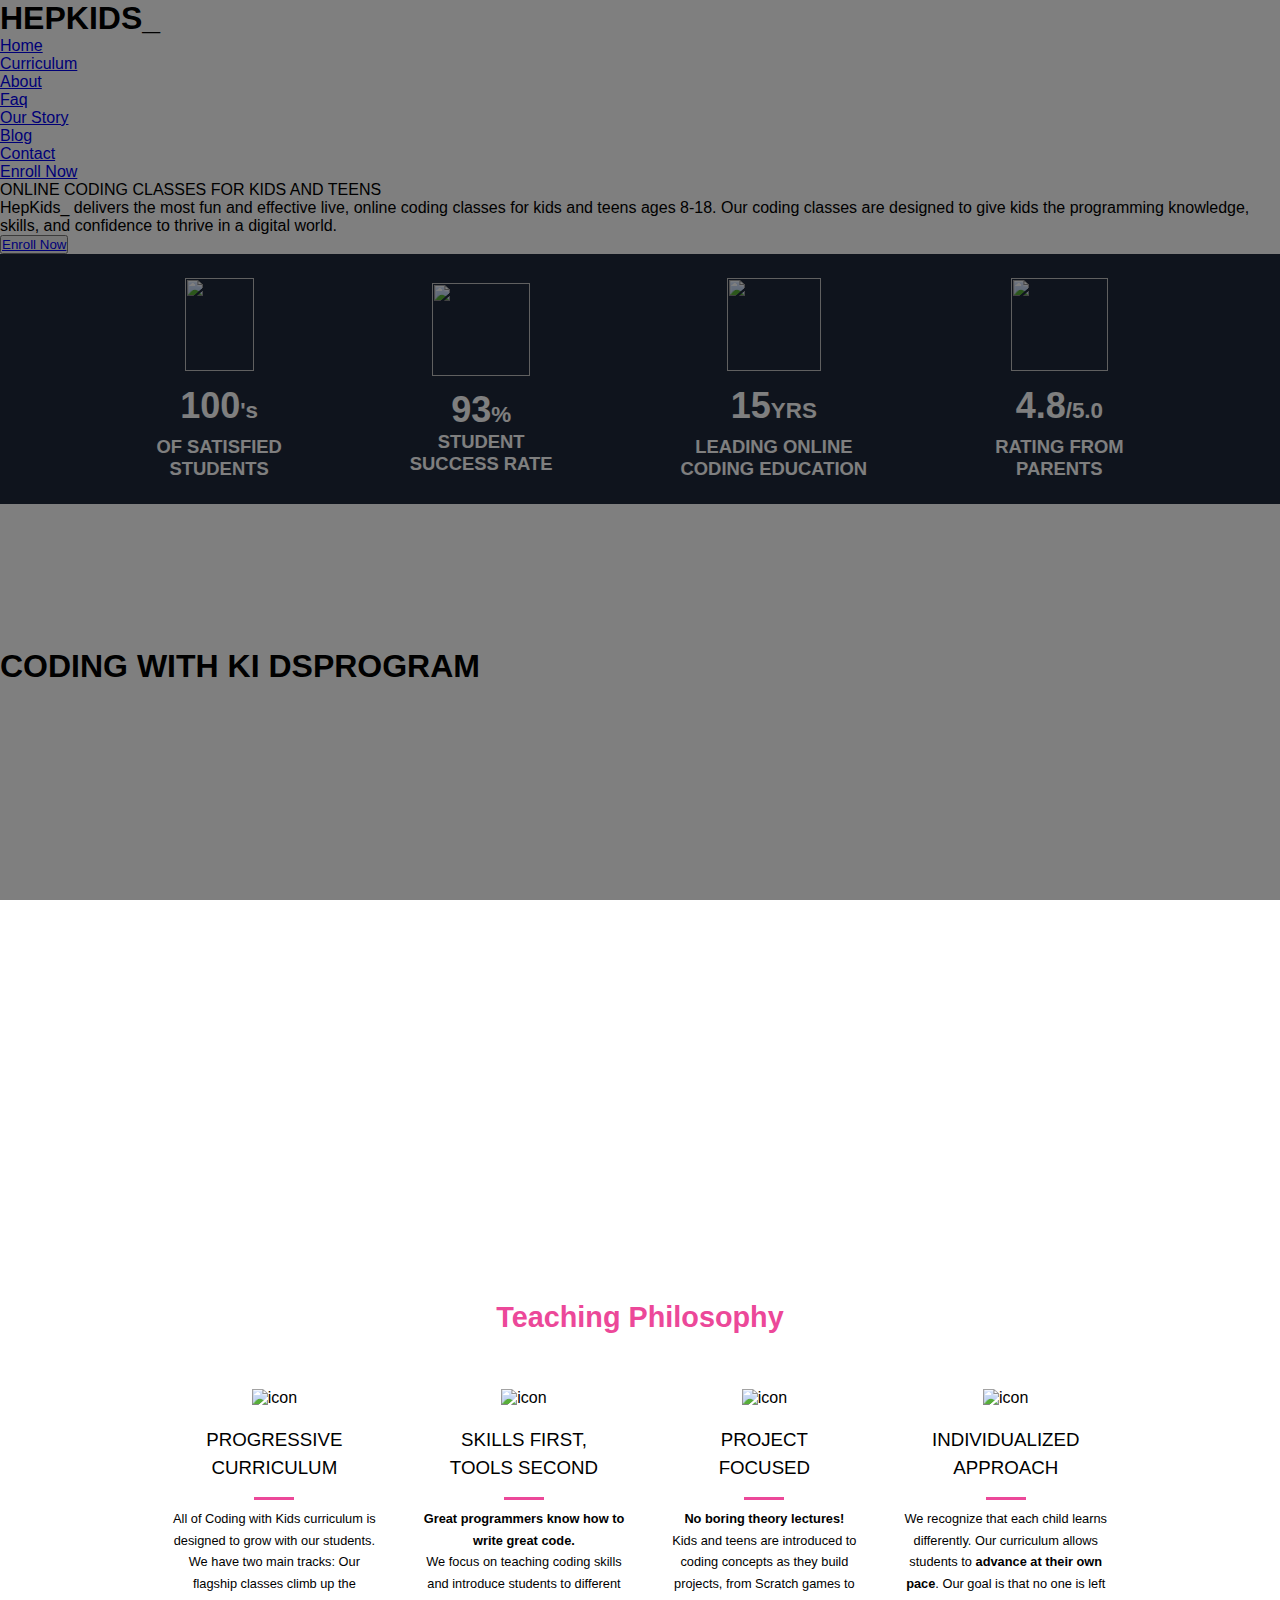
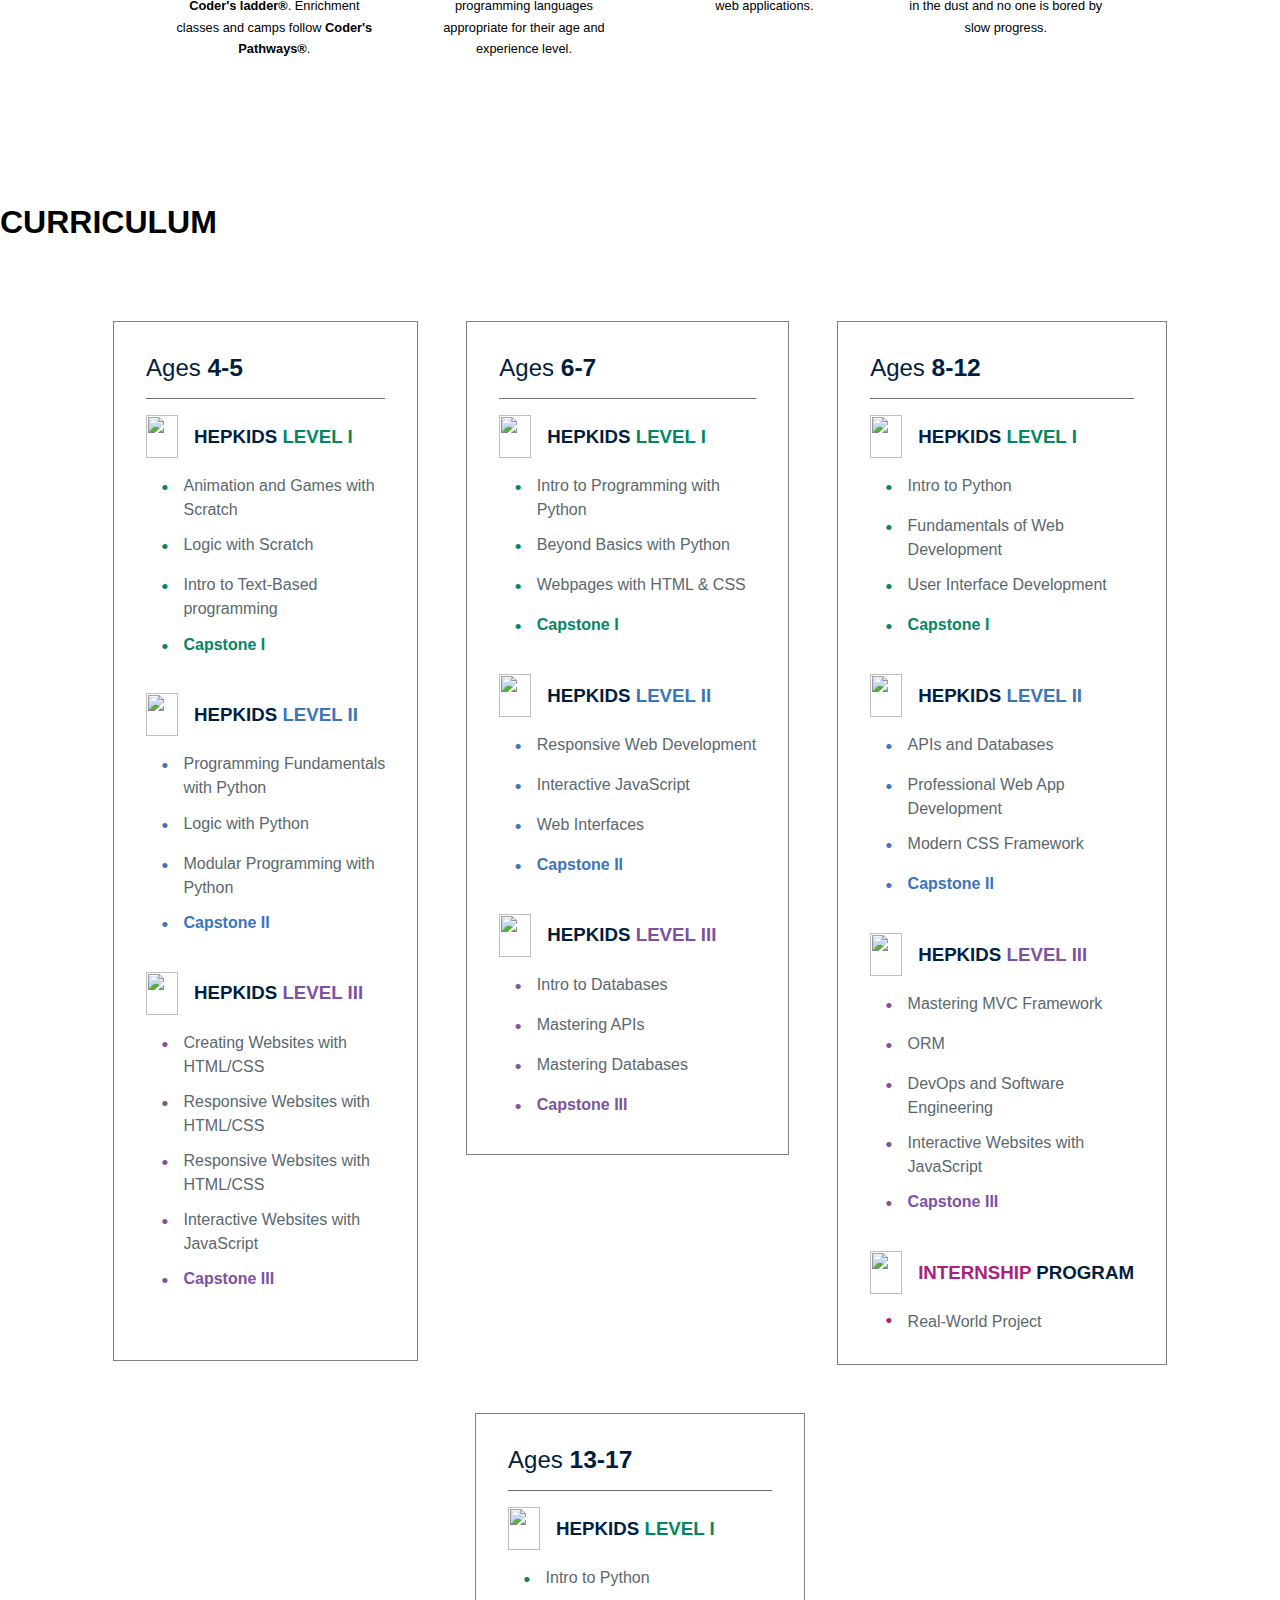
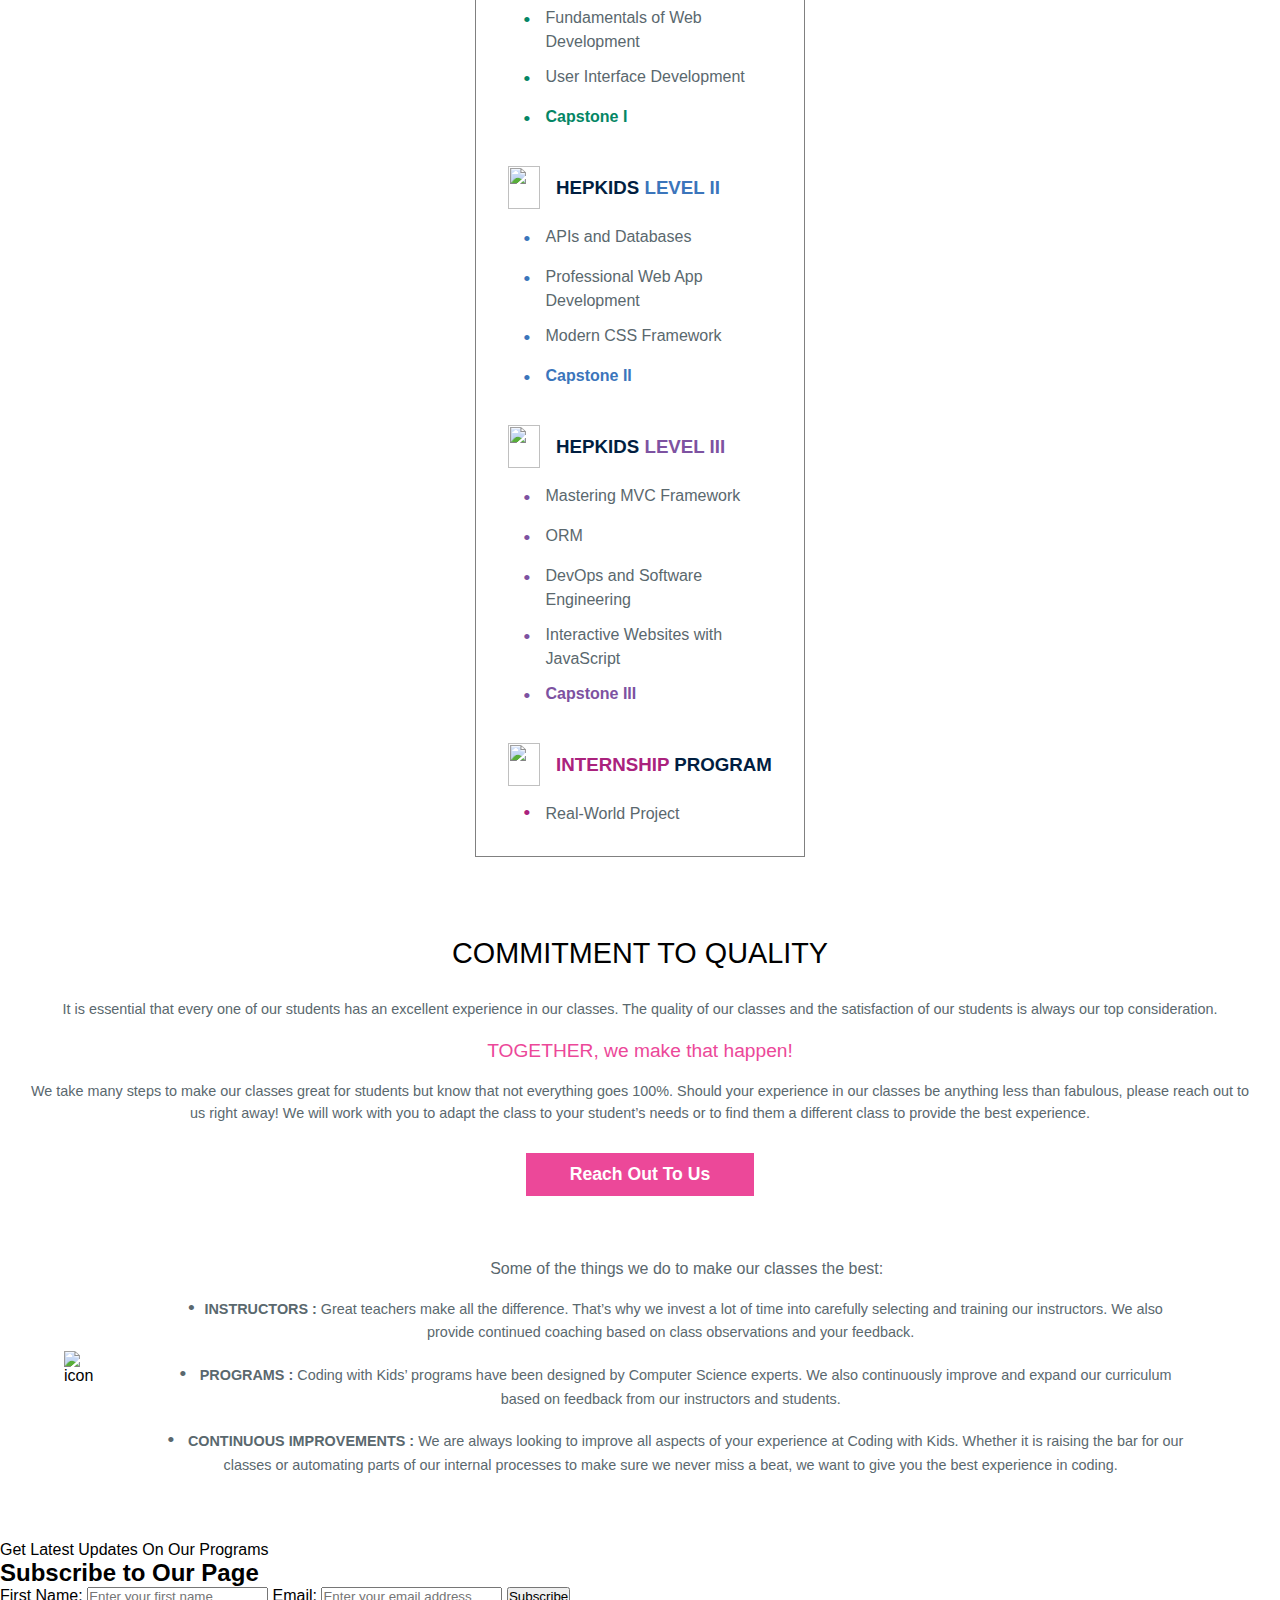
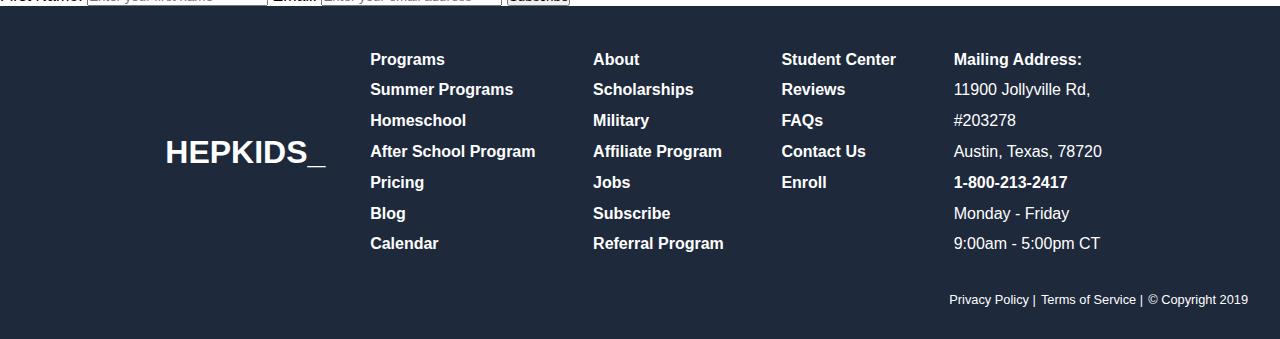
==== commit 31c35b30: "new" ====
--- a/index.html
+++ b/index.html
@@ -1,128 +1,146 @@
 <!DOCTYPE html>
 <html lang="en">
+
 <head>
   <meta charset="UTF-8">
   <meta name="viewport" content="width=device-width, initial-scale=1.0">
   <title>HEPKIDS_</title>
 
-  <link rel="stylesheet" href="styles.css"/>
+  <link rel="stylesheet" href="styles.css" />
   <script src="https://cdn.tailwindcss.com"></script>
   <script nomodule src="https://unpkg.com/ionicons@5.5.2/dist/ionicons/ionicons.js"></script>
-<script type="module" src="https://unpkg.com/ionicons@5.5.2/dist/ionicons/ionicons.esm.js"></script>
-    <link href="https://unpkg.com/boxicons@2.1.4/css/boxicons.min.css" rel="stylesheet" />
-    <link href="https://cdnjs.cloudflare.com/ajax/libs/font-awesome/6.0.0-beta3/css/all.min.css" rel="stylesheet">
-    <link rel="stylesheet" href="https://cdn.jsdelivr.net/npm/swiper@10/swiper-bundle.min.css" />
-    <script src="https://cdn.tailwindcss.com"></script>
-    <!--Start of Tawk.to Script-->
-<script type="text/javascript">
-    var Tawk_API=Tawk_API||{}, Tawk_LoadStart=new Date();
-    (function(){
-    var s1=document.createElement("script"),s0=document.getElementsByTagName("script")[0];
-    s1.async=true;
-    s1.src='https://embed.tawk.to/64bf21a094cf5d49dc66320d/1h659mn06';
-    s1.charset='UTF-8';
-    s1.setAttribute('crossorigin','*');
-    s0.parentNode.insertBefore(s1,s0);
+  <script type="module" src="https://unpkg.com/ionicons@5.5.2/dist/ionicons/ionicons.esm.js"></script>
+  <link href="https://unpkg.com/boxicons@2.1.4/css/boxicons.min.css" rel="stylesheet" />
+  <link href="https://cdnjs.cloudflare.com/ajax/libs/font-awesome/6.0.0-beta3/css/all.min.css" rel="stylesheet">
+  <link rel="stylesheet" href="https://cdn.jsdelivr.net/npm/swiper@10/swiper-bundle.min.css" />
+  <link href="https://cdn.jsdelivr.net/npm/tailwindcss@2.2.19/dist/tailwind.min.css" rel="stylesheet">
+
+  <!--Start of Tawk.to Script-->
+  <script type="text/javascript">
+    var Tawk_API = Tawk_API || {}, Tawk_LoadStart = new Date();
+    (function () {
+      var s1 = document.createElement("script"), s0 = document.getElementsByTagName("script")[0];
+      s1.async = true;
+      s1.src = 'https://embed.tawk.to/64bf21a094cf5d49dc66320d/1h659mn06';
+      s1.charset = 'UTF-8';
+      s1.setAttribute('crossorigin', '*');
+      s0.parentNode.insertBefore(s1, s0);
     })();
-    </script>
-    <!--End of Tawk.to Script-->
-    <style>
-     
-      
-      
- 
-    </style>
+  </script>
+  <!--End of Tawk.to Script-->
+  <style>
+
+
+
+
+  </style>
 </head>
+
 <body>
- <div>
-   <!-- <div class="border-box fixed bg-pink-700">
+  <div>
+    <!-- <div class="border-box fixed bg-pink-700">
               <h1 class="text-xs text-white p-1 text-center">Welcome to HEPKIDS Coding Summer Class. <a href="/dist/create.html" class="hover:underline">Enroll for Free</a>
               </h1>
           </div> -->
-   <nav class="p-5 bg-slate-800 z-10 fixed w-full  md  shadow md:flex md:items-center md:justify-around">
-              <div class="flex justify-between items-center ">
-                <span class="text-2xl font-[Poppins] cursor-pointer">
-                  <h1 class="text-pink-600 font-serif font-extrabold bg-clip-text text-transparent bg-gradient-to-r flex items-center flex-shrink-0 from-pink-700 via-lime-500 to-red-600 text-4xl">HEPKIDS_</h1>
-               
-                </span>
-   
-                <span class="text-3xl cursor-pointer mx-2 md:hidden block">
-                  <ion-icon name="menu" class="text-slate-200" onclick="Menu(this)"></ion-icon>
-              </span>
-              </div>
-   
-              <ul class="md:flex md:items-center z-[-1] md:z-auto md:static absolute bg-slate-800 w-full left-0 md:w-auto md:py-0 py-4 md:pl-0  pl-7 md:opacity-100 opacity-0 top-[-400px] transition-all ease-in duration-500">
-                <li class="mx-4 my-6 md:my-0">
-                  <a href="/index.html" class="text-slate-300 hover:bg-pink-700  hover:text-slate-200 px-4 py-3 hover:transition-all duration-9000 ease-in-out">Home</a>
-                </li>
-                
-                <li class="mx-4 my-6 md:my-0">
-                  <a href="#curriculum" class="text-slate-300 hover:bg-pink-700  hover:text-slate-200 px-4 py-3 hover:transition-all duration-9000 ease-in-out">Curriculum</a>
-                </li>
-
-
-
-
-      <div class="group relative">
-        <li><a href="#" class="text-slate-300  hover:bg-pink-600 hover:text-slate-200 pl-10 px-4 lg:text-1xl hover:py-3">About</a>
+    <nav class="p-5 bg-slate-800 z-10 fixed w-full  md  shadow md:flex md:items-center md:justify-around">
+      <div class="flex justify-between items-center ">
+        <span class="text-2xl  cursor-pointer">
+          <h1
+            class="text-pink-600 font-serif font-extrabold bg-clip-text text-transparent bg-gradient-to-r flex items-center flex-shrink-0 from-orange-700 via-lime-500 to-yellow-200 text-4xl">
+            HEPKIDS_</h1>
+
+        </span>
+
+        <span class="text-3xl cursor-pointer mx-2 md:hidden block">
+          <ion-icon name="menu" class="text-slate-200" onclick="Menu(this)"></ion-icon>
+        </span>
+      </div>
+
+      <ul
+        class="md:flex md:items-center z-[-1] md:z-auto md:static absolute bg-slate-800 w-full left-0 md:w-auto md:py-0 py-4 md:pl-0  pl-7 md:opacity-100 opacity-0 top-[-400px] transition-all ease-in duration-500">
+        <li class="mx-4 my-6 md:my-0">
+          <a href="/index.html"
+            class="text-slate-300 hover:bg-orange-500  hover:text-slate-900 px-4 py-3 hover:transition-all duration-9000 ease-in-out">Home</a>
         </li>
-        <ul class="absolute bg-slate-800 border border-2 flex flex-col gap- border-slate-600  text-start hidden h-24  w-80  group-hover:block">
-          <li><a href="/faq.html" class="text-slate-200 hover:text-pink-700">Faq</a></li> 
-          <li class=""><a href="/story.html" class="text-slate-200 hover:text-pink-700">Our Story
-                </a></li>
-            <li><a href="https://stephen01.hashnode.dev/" class="text-slate-200 hover:text-pink-700">Blog</a></li>
-        </ul>
-    </div>
-      <li class="mx-4 my-6 md:my-0">
-        <a href="/contact.html" class="text-slate-300 hover:bg-pink-700  hover:text-slate-200 px-2 py-3 hover:transition-all duration-9000 ease-in-out">Contact</a>
-      </li>
-     
-
-      
-
-      <div class="block">
-        
-          <a href="/login.html" class="text-slate-300text-center  duration-500 text-lg hover:underline px-4  py-3 text-slate-300 rounded">Login</a>
-       
-      
-          <a href="/signup.html" class=" text-slate-200 text-lg  duration-500 px-6 py-2 bg-pink-700  hover:bg-pink-800 rounded">Register</a>
-       
-      </div>
-<h2 class=""></h2>
-    </ul>
-   
-  </nav>
- <!-- <div class="border-box bg-pink-700">
+
+        <li class="mx-4 my-6 md:my-0">
+          <a href="#curriculum"
+            class="text-slate-300 hover:bg-yellow-400  hover:text-black px-4 py-3 hover:transition-all duration-9000 ease-in-out">Curriculum</a>
+        </li>
+
+
+
+
+        <div class="group relative">
+          <li><a href="#"
+              class="text-slate-300  hover:bg-pink-600 hover:text-slate-100  px-4 lg:text-1xl hover:py-3">About</a>
+          </li>
+          <ul
+            class="absolute bg-slate-800 border border-2 flex flex-col gap- border-slate-600  text-start hidden h-24  w-80  group-hover:block">
+            <li><a href="/faq.html" class="text-slate-200 hover:text-yellow-400">Faq</a></li>
+            <li class=""><a href="/story.html" class="text-slate-200 hover:text-orange-400">Our Story
+              </a></li>
+            <li><a href="https://stephen01.hashnode.dev/" class="text-slate-200 hover:text-lime-400">Blog</a></li>
+          </ul>
+        </div>
+        <li class="mx-4 my-6 md:my-0">
+          <a href="/contact.html"
+            class="text-slate-200 hover:bg-blue-500  hover:text-slate-300 px-2 py-3 hover:transition-all duration-9000 ease-in-out">Contact</a>
+        </li>
+
+
+
+
+        <div class="block">
+<!-- 
+          <a href="/login.html"
+            class="text-slate-300text-center  duration-500 text-lg hover:underline px-4  py-3 text-slate-300 rounded">Login</a> -->
+
+
+          <a href="/signup.html"
+            class=" text-slate-200 text-lg  duration-500 px-6 py-2 bg-orange-500  hover:bg-orange-600 hover:text-black rounded">Enroll Now</a>
+
+        </div>
+        <h2 class=""></h2>
+      </ul>
+
+    </nav>
+    <!-- <div class="border-box bg-pink-700">
       <h1 class="text-xs text-white p-1 text-center">Welcome to HEPKIDS Coding Summer Class. <a href="/signup.html" class="hover:underline">Enroll for Free</a>
       </h1>
   </div> -->
-               
-   
-     
- </div>
-
-
-        <section class="bg-image">
-          <div class="pt-32 md:px-10 md:pt-36 md:max-w-7xl text-center md:text-2xl   z-10 font-bold font-mono">
-            <div class="bg-overlay"></div>
-              <blockquote class=" leading-relaxed font-extrabold relative text-2xl md:text-4xl  md:my-5 text-white">
-              ONLINE
-                  <span class="before:block before:absolute before:-inset-1 before:-skew-y-3 before:bg-pink-500 relative inline-block">
-                    <span class="relative text-2xl text-black">CODING</span>
-                  </span>
-                  CLASSES FOR KIDS AND TEENS
-                </blockquote>
-              <p class="md:my-8 mt-10 text-sm md:text-2xl relative text-white">HepKids_ delivers the most fun and effective live, online coding classes for kids and
-                  teens ages 8-18. Our coding classes are designed to give kids the programming knowledge, skills, and
-                  confidence to thrive in a digital world.<div class="mt-4 pb-10   relative"><button
-                    class="bg-pink-600  hover:bg-transparent  hover:text-pink-600 hover:border hover:border-1 hover:border-pink-600 text-white py-2 px-4 sm:px-6 sm:py-4  sm:mt-10"><a href="/signup.html">Enroll
-                    Now</a></button>
-                <button
-                    class="border  group border-1 py-2 px-3 sm:px-2 sm:py-4 text-pink-600 border-pink-600 hover:bg-pink-600 hover:border-none hover:text-white">
-                    <a href="/signup.html">Join Waitlist </a><i
-                        class="fas fa-caret-right ml-2 text-end group-hover:text-white  text-pink-600 text-1xl"></i></button>
-            </div></p>
-              <!-- <div class="mt-14 mb-10 lg:mb-20 relative"><button
+
+
+
+  </div>
+
+
+  <section class="bg-image">
+    <div class="pt-32 md:px-10 md:pt-36 md:max-w-7xl text-center md:text-2xl   z-10 font-bold font-mono">
+      <div class="bg-overlay"></div>
+      <blockquote class=" leading-relaxed font-extrabold relative text-2xl md:text-4xl   md:my-5 text-white">
+        ONLINE
+        <span
+          class="before:block before:absolute before:-inset-1 before:-skew-y-3 before:bg-orange-400 relative inline-block">
+          <span class="relative text-2xl text-black">CODING</span>
+        </span>
+        CLASSES FOR KIDS AND TEENS
+      </blockquote>
+      <p class="md:my-5 mt-10 text-sm md:text-2xl relative text-white">HepKids_ delivers the most fun and effective
+        live, online coding classes for kids and
+        teens ages 8-18. Our coding classes are designed to give kids the programming knowledge, skills, and
+        confidence to thrive in a digital world.
+      <div class="mt-2 pb-10   relative"><button
+          class="bg-yellow-400  hover:bg-transparent  hover:text-yellow-200 hover:border hover:border-1 hover:border-yellow-400 text-slate-100 py-2 px-4 sm:px-6 sm:py-4  sm:mt-10"><a
+            href="/signup.html">Enroll
+            Now</a></button>
+        <!-- <button
+          class="border  group border-1 py-2 px-3 sm:px-2 sm:py-4 text-orange-400 border-pink-600 hover:bg-pink-600 hover:border-none hover:text-white">
+          <a href="/signup.html">Join Waitlist </a><i
+            class="fas fa-caret-right ml-2 text-end group-hover:text-white  text-pink-600 text-1xl"></i></button> -->
+      </div>
+      </p>
+      <!-- <div class="mt-14 mb-10 lg:mb-20 relative"><button
                       class="bg-pink-600  hover:bg-transparent  hover:text-pink-600 hover:border hover:border-1 hover:border-pink-600 text-white py-2 px-4 sm:px-6 sm:py-4  sm:mt-10"><a href="/signup.html">Enroll
                       Now</a></button>
                   <button
@@ -130,460 +148,557 @@
                       <a href="/signup.html">Join Waitlist </a><i
                           class="fas fa-caret-right ml-2 text-end group-hover:text-white  text-pink-600 text-1xl"></i></button>
               </div> -->
-          </div>
-      </section> 
-
-
-
-<section class="second-section mt5 relative"> 
-
-<div class="div1__container">
-<div class="first--div">
-  <div><img src="https://www.codewizardshq.com/wp-content/uploads/2019/10/star.svg" height="93px" width="69px" /></div>
-  <div class="div-div">
-  <h2 class="div--h2">100<span class="h2--span">'s</span></h2>
-  <h4 class="div--h4">OF SATISFIED<br> STUDENTS</h4>
-</div>
-</div>
-<div class="first--div">
-  <div><img src="https://www.codewizardshq.com/wp-content/uploads/2019/10/prize.svg" height="93px" width="98px" /></div>
-  <div class="div-div">
-  <h2 class="div--h2">93<span class="h2--span">%</span</h2>
-  <h4 class="div--h4">STUDENT<br>
-    SUCCESS RATE</h4>
-  </div>
-</div>
-
-<div class="first--div">
-  <div class="div--img"><img src="	https://www.codewizardshq.com/wp-content/uploads/2019/10/up.svg" width="94px" height="93px" class="img-div" /></div>
-  <div class="div-div">
-  <h2 class="div--h2">15<span class="h2--span">YRS</span></h2>
-   <h4 class="div--h4"> LEADING ONLINE<br>
-    CODING EDUCATION</h4>
-  </div>
-  </div>
-
-  <div class="first--div">
-    <div><img src="	https://www.codewizardshq.com/wp-content/uploads/2019/10/hand.svg" width="97px" height="93px" /></div>
-    <div class="div-div">
-    <h2 class="div--h2">4.8<span class="h2--span">/5.0</span></h2>
-     <h4 class="div--h4"> RATING FROM<br>
-      PARENTS</h4>
     </div>
-  </div>
-
-</div>
-
-<!-- PHILOSOPHY -->
-
-<h2 class="grid--h2 relative">Teaching Philosophy</h2>
-<div class="div-2__container">
-<div class="div2__container flex__container">
-  <div class="grid1__div flex__div1">
-    <img src="https://d3t4xfu733v2tb.cloudfront.net/web/home/homepage/teaching-philosophy/continuous-curriculum.png" width="120px " style="margin: 0 auto;" height="120px" alt="icon"/>
-
-    <h3 class="flex__h3">PROGRESSIVE <br class="hidden"> CURRICULUM</h3>
-    <div class="small--line"></div>
-    <p class="flex__p">All of Coding with Kids curriculum is<br> designed to grow with our students.<br> We have two main tracks: Our<br> flagship classes climb up the<br> <span class="bold--text">Coder's ladder®</span>. Enrichment<br> classes and camps follow <span class="bold--text">Coder's<br> Pathways®</span>.</p>
-
-  </div>
-
-  <div class="grid1__div flex__div1">
-    <img src="https://d3t4xfu733v2tb.cloudfront.net/web/home/homepage/teaching-philosophy/skills-first.png" width="120px" style="margin: 0 auto";  alt="icon"/>
-
-    <h3 class="flex__h3">SKILLS FIRST,<br class="hidden"> TOOLS SECOND</h3>
-    <div class="small--line"></div>
-    <p class="flex__p"><span class="bold--text">Great programmers know how to<br> write great code.</span></p>
-    <p class="flex__p">We focus on teaching coding skills<br> and introduce students to different<br> programming languages<br> appropriate for their age and <br> experience level.</p>
-</div>
-
-<div class="grid1__div flex__div1">
-  <img src="https://d3t4xfu733v2tb.cloudfront.net/web/home/homepage/teaching-philosophy/project-focused.png" style="margin: 0 auto"; width="120px" height="120px" alt="icon"/>
-  <h3 class="flex__h3">PROJECT <br class="hidden"> FOCUSED</h3>
-    <div class="small--line"></div>
-    <p class="flex__p"><span class="bold--text">No boring theory lectures!</span></p>
-    <p class="flex__p">Kids and teens are introduced to<br> coding concepts as they build<br> projects, from Scratch games to<br> web applications.</p>
-</div>
-
-<div class="grid1__div flex__div1">
-<img src="https://d3t4xfu733v2tb.cloudfront.net/web/home/homepage/teaching-philosophy/individualized-approach.png" style="margin: 0 auto"; width="120px" height="120px" alt="icon"/>
-<h3 class="flex__h3">INDIVIDUALIZED <br class="hidden"> APPROACH</h3>
-<div class="small--line"></div>
-<p class="flex__p">We recognize that each child learns<br> differently. Our curriculum allows<br> students to <span class="bold--text">advance at their own<br> pace</span>. Our goal is that no one is left<br> in the dust and no one is bored by<br> slow progress.</p>
-</div>
-</div>
-</div>
-
-
-<!-- CURRICULUM -->
-<span><h1 class="text-center font-extrabold text-3xl">CURRICULUM</h1></span>
-
-<div id="curriculum" class="curriculum__div">
-
-  <div class="curri--div--1 first-curri">
-
-    <div class="div--i">
-    <div><h3 class="curri--h3">Ages <span class="age-color">4-5</span></h3></div>
-    <!-- <div><h4 class="curri--h4">Select</h4></div> -->
-  </div>
-
-  <div class="div--ii">
-    <div class="h3--img">
-      <img src="https://www.codewizardshq.com/wp-content/uploads/2019/10/level-1.svg" width="32px" height="43px"/> 
-      <h3 class="div-ii-h2"><span class="blue--text">HEPKIDS</span> <span class="green--text">LEVEL I</span></h3>
-  </div>
-
-    <div class="hepkids__1__div">
-      <p class="hepkids--1--p">Animation and Games with<br> Scratch</p>
-      <p class="hepkids--1--p">Logic with Scratch</p>
-      <p class="hepkids--1--p">Intro to Text-Based <br>programming</p>
-      <p class="hepkids--1--p"><span class="green--text">Capstone I</span></p>
-</div>
-  </div>
-
-  <div class="div--iii">
-    <div class="h3--img">
-      <img src="https://www.codewizardshq.com/wp-content/uploads/2019/10/level-2.svg" width="32px" height="43px"/> 
-      <h3 class="div-ii-h2"><span class="blue--text">HEPKIDS</span> <span class="light--blue--text">LEVEL II</span></h3>
+  </section>
+
+
+
+  <section class="second-section mt5 relative">
+
+    <div class="div1__container">
+      <div class="first--div">
+        <div><img src="https://www.codewizardshq.com/wp-content/uploads/2019/10/star.svg" height="93px" width="69px" />
+        </div>
+        <div class="div-div">
+          <h2 class="div--h2">100<span class="h2--span">'s</span></h2>
+          <h4 class="div--h4">OF SATISFIED<br> STUDENTS</h4>
+        </div>
+      </div>
+      <div class="first--div">
+        <div><img src="https://www.codewizardshq.com/wp-content/uploads/2019/10/prize.svg" height="93px" width="98px" />
+        </div>
+        <div class="div-div">
+          <h2 class="div--h2">93<span class="h2--span">%</span</h2>
+              <h4 class="div--h4">STUDENT<br>
+                SUCCESS RATE</h4>
+        </div>
+      </div>
+
+      <div class="first--div">
+        <div class="div--img"><img src="	https://www.codewizardshq.com/wp-content/uploads/2019/10/up.svg" width="94px"
+            height="93px" class="img-div" /></div>
+        <div class="div-div">
+          <h2 class="div--h2">15<span class="h2--span">YRS</span></h2>
+          <h4 class="div--h4"> LEADING ONLINE<br>
+            CODING EDUCATION</h4>
+        </div>
+      </div>
+
+      <div class="first--div">
+        <div><img src="	https://www.codewizardshq.com/wp-content/uploads/2019/10/hand.svg" width="97px" height="93px" />
+        </div>
+        <div class="div-div">
+          <h2 class="div--h2">4.8<span class="h2--span">/5.0</span></h2>
+          <h4 class="div--h4"> RATING FROM<br>
+            PARENTS</h4>
+        </div>
+      </div>
+
     </div>
 
-    <div class="hepkids__2__div">
-      <p class="hepkids--2--p">Programming Fundamentals<br> with Python</p>
-      <p class="hepkids--2--p">Logic with Python</p>
-      <p class="hepkids--2--p">Modular Programming with<br> Python</p>
-      <p class="hepkids--2--p"><span class="light--blue--text">Capstone II</span></p>
+
+    <section>
+      <h1 class="text-center text-4xl -mt-16  mb-10  ">CODING WITH <span
+          class="text-7xl font-extrabold text-yellow-400">K</span><span
+          class="text-7xl font-extrabold text-orange-500">I</span> <span
+          class="text-7xl font-extrabold text-blue-600">D</span><span
+          class="text-7xl font-extrabold text-red-600">S</span>PROGRAM</h1>
+      <div class="container mx-auto p-4">
+        <div class="grid grid-cols-1 gap-4 sm:grid-cols-4 md:grid-cols-2 lg:grid-cols-2 ">
+          <div class="aspect-w-16 aspect-h-9">
+            <iframe src="https://www.youtube.com/embed/j-3eArinB7E" class="w-full h-80" frameborder="0"
+              allowfullscreen></iframe>
+          </div>
+          <div class="aspect-w-16 aspect-h-9">
+            <iframe src="https://www.youtube.com/embed/RmbFJq2jADY" class="w-full h-80" frameborder="0"
+              allowfullscreen></iframe>
+          </div>
+          <div class="aspect-w-16 aspect-h-9">
+            <iframe src="https://www.youtube.com/embed/JcOcxKWgnps" class="w-full h-80" frameborder="0"
+              allowfullscreen></iframe>
+          </div>
+          <div class="aspect-w-19 aspect-h-9">
+            <iframe src="https://www.youtube.com/embed/y5bXW_gEJl8" class="w-full h-80" frameborder="0"
+              allowfullscreen></iframe>
+          </div>
+        </div>
+      </div>
+    </section>
+
+    <!-- PHILOSOPHY -->
+
+    <h2 class="grid--h2 relative">Teaching Philosophy</h2>
+    <div class="div-2__container">
+      <div class="div2__container flex__container">
+        <div class="grid1__div flex__div1">
+          <img
+            src="https://d3t4xfu733v2tb.cloudfront.net/web/home/homepage/teaching-philosophy/continuous-curriculum.png"
+            width="120px " style="margin: 0 auto;" height="120px" alt="icon" />
+
+          <h3 class="flex__h3">PROGRESSIVE <br class="hidden"> CURRICULUM</h3>
+          <div class="small--line"></div>
+          <p class="flex__p">All of Coding with Kids curriculum is<br> designed to grow with our students.<br> We have
+            two main tracks: Our<br> flagship classes climb up the<br> <span class="bold--text">Coder's ladder®</span>.
+            Enrichment<br> classes and camps follow <span class="bold--text">Coder's<br> Pathways®</span>.</p>
+
+        </div>
+
+        <div class="grid1__div flex__div1">
+          <img src="https://d3t4xfu733v2tb.cloudfront.net/web/home/homepage/teaching-philosophy/skills-first.png"
+            width="120px" style="margin: 0 auto" ; alt="icon" />
+
+          <h3 class="flex__h3">SKILLS FIRST,<br class="hidden"> TOOLS SECOND</h3>
+          <div class="small--line"></div>
+          <p class="flex__p"><span class="bold--text">Great programmers know how to<br> write great code.</span></p>
+          <p class="flex__p">We focus on teaching coding skills<br> and introduce students to different<br> programming
+            languages<br> appropriate for their age and <br> experience level.</p>
+        </div>
+
+        <div class="grid1__div flex__div1">
+          <img src="https://d3t4xfu733v2tb.cloudfront.net/web/home/homepage/teaching-philosophy/project-focused.png"
+            style="margin: 0 auto" ; width="120px" height="120px" alt="icon" />
+          <h3 class="flex__h3">PROJECT <br class="hidden"> FOCUSED</h3>
+          <div class="small--line"></div>
+          <p class="flex__p"><span class="bold--text">No boring theory lectures!</span></p>
+          <p class="flex__p">Kids and teens are introduced to<br> coding concepts as they build<br> projects, from
+            Scratch games to<br> web applications.</p>
+        </div>
+
+        <div class="grid1__div flex__div1">
+          <img
+            src="https://d3t4xfu733v2tb.cloudfront.net/web/home/homepage/teaching-philosophy/individualized-approach.png"
+            style="margin: 0 auto" ; width="120px" height="120px" alt="icon" />
+          <h3 class="flex__h3">INDIVIDUALIZED <br class="hidden"> APPROACH</h3>
+          <div class="small--line"></div>
+          <p class="flex__p">We recognize that each child learns<br> differently. Our curriculum allows<br> students to
+            <span class="bold--text">advance at their own<br> pace</span>. Our goal is that no one is left<br> in the
+            dust and no one is bored by<br> slow progress.</p>
+        </div>
+      </div>
     </div>
-  </div>
-
-  <div class="div-iv">
-    <div class="h3--img">
-      <img src="https://www.codewizardshq.com/wp-content/uploads/2019/10/level-3.svg" width="32px" height="43px"/> 
-      <h3 class="div-ii-h2"><span class="blue--text">HEPKIDS</span> <span class="purple--text">LEVEL III</span></h3>
+
+
+    <!-- CURRICULUM -->
+    <span>
+      <h1 class="text-center font-extrabold text-3xl">CURRICULUM</h1>
+    </span>
+
+    <div id="curriculum" class="curriculum__div">
+
+      <div class="curri--div--1 first-curri">
+
+        <div class="div--i">
+          <div>
+            <h3 class="curri--h3">Ages <span class="age-color">4-5</span></h3>
+          </div>
+          <!-- <div><h4 class="curri--h4">Select</h4></div> -->
+        </div>
+
+        <div class="div--ii">
+          <div class="h3--img">
+            <img src="https://www.codewizardshq.com/wp-content/uploads/2019/10/level-1.svg" width="32px"
+              height="43px" />
+            <h3 class="div-ii-h2"><span class="blue--text">HEPKIDS</span> <span class="green--text">LEVEL I</span></h3>
+          </div>
+
+          <div class="hepkids__1__div">
+            <p class="hepkids--1--p">Animation and Games with<br> Scratch</p>
+            <p class="hepkids--1--p">Logic with Scratch</p>
+            <p class="hepkids--1--p">Intro to Text-Based <br>programming</p>
+            <p class="hepkids--1--p"><span class="green--text">Capstone I</span></p>
+          </div>
+        </div>
+
+        <div class="div--iii">
+          <div class="h3--img">
+            <img src="https://www.codewizardshq.com/wp-content/uploads/2019/10/level-2.svg" width="32px"
+              height="43px" />
+            <h3 class="div-ii-h2"><span class="blue--text">HEPKIDS</span> <span class="light--blue--text">LEVEL
+                II</span></h3>
+          </div>
+
+          <div class="hepkids__2__div">
+            <p class="hepkids--2--p">Programming Fundamentals<br> with Python</p>
+            <p class="hepkids--2--p">Logic with Python</p>
+            <p class="hepkids--2--p">Modular Programming with<br> Python</p>
+            <p class="hepkids--2--p"><span class="light--blue--text">Capstone II</span></p>
+          </div>
+        </div>
+
+        <div class="div-iv">
+          <div class="h3--img">
+            <img src="https://www.codewizardshq.com/wp-content/uploads/2019/10/level-3.svg" width="32px"
+              height="43px" />
+            <h3 class="div-ii-h2"><span class="blue--text">HEPKIDS</span> <span class="purple--text">LEVEL III</span>
+            </h3>
+          </div>
+
+          <div class="hepkids__3__div">
+            <p class="hepkids--3--p">Creating Websites with<br> HTML/CSS</p>
+            <p class="hepkids--3--p">Responsive Websites with<br> HTML/CSS</p>
+            <p class="hepkids--3--p">Responsive Websites with<br> HTML/CSS</p>
+            <p class="hepkids--3--p">Interactive Websites with<br> JavaScript</p>
+            <p class="hepkids--3--p"><span class="purple--text">Capstone III</span></p>
+          </div>
+        </div>
+      </div>
+
+
+      <!-- 2 -->
+      <div class="curri--div--1 second-curri">
+
+        <div class="div--i">
+          <div>
+            <h3 class="curri--h3">Ages <span class="age-color">6-7</span></h3>
+          </div>
+          <!-- <div><h4 class="curri--h4">Select</h4></div> -->
+        </div>
+
+        <div class="div--ii">
+          <div class="h3--img">
+            <img src="https://www.codewizardshq.com/wp-content/uploads/2019/10/level-1.svg" width="32px"
+              height="43px" />
+            <h3 class="div-ii-h2"><span class="blue--text">HEPKIDS</span> <span class="green--text">LEVEL I</span></h3>
+          </div>
+
+          <div class="hepkids__1__div">
+            <p class="hepkids--1--p">Intro to Programming with<br>Python</p>
+            <p class="hepkids--1--p">Beyond Basics with Python</p>
+            <p class="hepkids--1--p">Webpages with HTML & CSS</p>
+            <p class="hepkids--1--p"><span class="green--text">Capstone I</span></p>
+          </div>
+        </div>
+
+        <div class="div--iii">
+          <div class="h3--img">
+            <img src="https://www.codewizardshq.com/wp-content/uploads/2019/10/level-2.svg" width="32px"
+              height="43px" />
+            <h3 class="div-ii-h2"><span class="blue--text">HEPKIDS</span> <span class="light--blue--text">LEVEL
+                II</span></h3>
+          </div>
+
+          <div class="hepkids__2__div">
+            <p class="hepkids--2--p">Responsive Web Development</p>
+            <p class="hepkids--2--p">Interactive JavaScript</p>
+            <p class="hepkids--2--p">Web Interfaces</p>
+            <p class="hepkids--2--p"><span class="light--blue--text">Capstone II</span></p>
+          </div>
+        </div>
+
+        <div class="div-iv">
+          <div class="h3--img">
+            <img src="https://www.codewizardshq.com/wp-content/uploads/2019/10/level-3.svg" width="32px"
+              height="43px" />
+            <h3 class="div-ii-h2"><span class="blue--text">HEPKIDS</span> <span class="purple--text">LEVEL III</span>
+            </h3>
+          </div>
+
+          <div class="hepkids__3__div">
+            <p class="hepkids--3--p">Intro to Databases</p>
+            <p class="hepkids--3--p">Mastering APIs</p>
+            <p class="hepkids--3--p">Mastering Databases</p>
+            <!-- <p class="wizard--3--p">Interactive Websites with<br> JavaScript</p> -->
+            <p class="hepkids--3--p"><span class="purple--text">Capstone III</span></p>
+          </div>
+        </div>
+      </div>
+
+
+      <!-- 3 -->
+
+      <div class="curri--div--1 third-curri">
+
+        <div class="div--i">
+          <div>
+            <h3 class="curri--h3">Ages <span class="age-color">8-12</span></h3>
+          </div>
+          <!-- <div><h4 class="curri--h4">Select</h4></div> -->
+        </div>
+
+        <div class="div--ii">
+          <div class="h3--img">
+            <img src="https://www.codewizardshq.com/wp-content/uploads/2019/10/level-1.svg" width="32px"
+              height="43px" />
+            <h3 class="div-ii-h2"><span class="blue--text">HEPKIDS</span> <span class="green--text">LEVEL I</span></h3>
+          </div>
+
+          <div class="hepkids__1__div">
+            <p class="hepkids--1--p">Intro to Python</p>
+            <p class="hepkids--1--p">Fundamentals of Web<br>
+              Development</p>
+            <p class="hepkids--1--p">User Interface Development</p>
+            <p class="hepkids--1--p"><span class="green--text">Capstone I</span></p>
+          </div>
+        </div>
+
+        <div class="div--iii">
+          <div class="h3--img">
+            <img src="https://www.codewizardshq.com/wp-content/uploads/2019/10/level-2.svg" width="32px"
+              height="43px" />
+            <h3 class="div-ii-h2"><span class="blue--text">HEPKIDS</span> <span class="light--blue--text">LEVEL
+                II</span></h3>
+          </div>
+
+          <div class="hepkids__2__div">
+            <p class="hepkids--2--p">APIs and Databases</p>
+            <p class="hepkids--2--p">Professional Web App<br> Development</p>
+            <p class="hepkids--2--p">Modern CSS Framework</p>
+            <p class="hepkids--2--p"><span class="light--blue--text">Capstone II</span></p>
+          </div>
+        </div>
+
+        <div class="div-iv">
+          <div class="h3--img">
+            <img src="https://www.codewizardshq.com/wp-content/uploads/2019/10/level-3.svg" width="32px"
+              height="43px" />
+            <h3 class="div-ii-h2"><span class="blue--text">HEPKIDS</span> <span class="purple--text">LEVEL III</span>
+            </h3>
+          </div>
+
+          <div class="hepkids__3__div">
+            <p class="hepkids--3--p">Mastering MVC Framework</p>
+            <p class="hepkids--3--p">ORM</p>
+            <p class="hepkids--3--p">DevOps and Software <br> Engineering</p>
+            <p class="hepkids--3--p">Interactive Websites with<br> JavaScript</p>
+            <p class="hepkids--3--p"><span class="purple--text">Capstone III</span></p>
+          </div>
+        </div>
+
+        <div class="div--ii">
+          <div class="h3--img">
+            <img src="https://www.codewizardshq.com/wp-content/uploads/2019/10/level-4.svg" width="32px"
+              height="43px" />
+            <h3 class="div-ii-h2"><span class="pink--text">INTERNSHIP</span> <span class="blue--text">PROGRAM</span>
+            </h3>
+          </div>
+          <div class="hepkids__3__div">
+            <p class="hepkids--4--p">Real-World Project</p>
+          </div>
+        </div>
+      </div>
+      <div class="curri--div--1 third-curri">
+
+        <div class="div--i">
+          <div>
+            <h3 class="curri--h3">Ages <span class="age-color">13-17</span></h3>
+          </div>
+          <!-- <div><h4 class="curri--h4">Select</h4></div> -->
+        </div>
+
+        <div class="div--ii">
+          <div class="h3--img">
+            <img src="https://www.codewizardshq.com/wp-content/uploads/2019/10/level-1.svg" width="32px"
+              height="43px" />
+            <h3 class="div-ii-h2"><span class="blue--text">HEPKIDS</span> <span class="green--text">LEVEL I</span></h3>
+          </div>
+
+          <div class="hepkids__1__div">
+            <p class="hepkids--1--p">Intro to Python</p>
+            <p class="hepkids--1--p">Fundamentals of Web<br>
+              Development</p>
+            <p class="hepkids--1--p">User Interface Development</p>
+            <p class="hepkids--1--p"><span class="green--text">Capstone I</span></p>
+          </div>
+        </div>
+
+        <div class="div--iii">
+          <div class="h3--img">
+            <img src="https://www.codewizardshq.com/wp-content/uploads/2019/10/level-2.svg" width="32px"
+              height="43px" />
+            <h3 class="div-ii-h2"><span class="blue--text">HEPKIDS</span> <span class="light--blue--text">LEVEL
+                II</span></h3>
+          </div>
+
+          <div class="hepkids__2__div">
+            <p class="hepkids--2--p">APIs and Databases</p>
+            <p class="hepkids--2--p">Professional Web App<br> Development</p>
+            <p class="hepkids--2--p">Modern CSS Framework</p>
+            <p class="hepkids--2--p"><span class="light--blue--text">Capstone II</span></p>
+          </div>
+        </div>
+
+        <div class="div-iv">
+          <div class="h3--img">
+            <img src="https://www.codewizardshq.com/wp-content/uploads/2019/10/level-3.svg" width="32px"
+              height="43px" />
+            <h3 class="div-ii-h2"><span class="blue--text">HEPKIDS</span> <span class="purple--text">LEVEL III</span>
+            </h3>
+          </div>
+
+          <div class="hepkids__3__div">
+            <p class="hepkids--3--p">Mastering MVC Framework</p>
+            <p class="hepkids--3--p">ORM</p>
+            <p class="hepkids--3--p">DevOps and Software <br> Engineering</p>
+            <p class="hepkids--3--p">Interactive Websites with<br> JavaScript</p>
+            <p class="hepkids--3--p"><span class="purple--text">Capstone III</span></p>
+          </div>
+        </div>
+
+        <div class="div--ii">
+          <div class="h3--img">
+            <img src="https://www.codewizardshq.com/wp-content/uploads/2019/10/level-4.svg" width="32px"
+              height="43px" />
+            <h3 class="div-ii-h2"><span class="pink--text">INTERNSHIP</span> <span class="blue--text">PROGRAM</span>
+            </h3>
+          </div>
+          <div class="hepkids__3__div">
+            <p class="hepkids--4--p">Real-World Project</p>
+          </div>
+        </div>
+      </div>
     </div>
-
-    <div class="hepkids__3__div">
-      <p class="hepkids--3--p">Creating Websites with<br> HTML/CSS</p>
-      <p class="hepkids--3--p">Responsive Websites with<br> HTML/CSS</p>
-      <p class="hepkids--3--p">Responsive Websites with<br> HTML/CSS</p>
-      <p class="hepkids--3--p">Interactive Websites with<br> JavaScript</p>
-      <p class="hepkids--3--p"><span class="purple--text">Capstone III</span></p>
-  </div>
-  </div>
-  </div>
-
-
-<!-- 2 -->
-  <div class="curri--div--1 second-curri">
-
-    <div class="div--i">
-    <div><h3 class="curri--h3">Ages <span class="age-color">6-7</span></h3></div>
-    <!-- <div><h4 class="curri--h4">Select</h4></div> -->
-  </div>
-
-  <div class="div--ii">
-    <div class="h3--img">
-      <img src="https://www.codewizardshq.com/wp-content/uploads/2019/10/level-1.svg" width="32px" height="43px"/> 
-      <h3 class="div-ii-h2"><span class="blue--text">HEPKIDS</span> <span class="green--text">LEVEL I</span></h3>
-  </div>
-
-    <div class="hepkids__1__div">
-      <p class="hepkids--1--p">Intro to Programming with<br>Python</p>
-      <p class="hepkids--1--p">Beyond Basics with Python</p>
-      <p class="hepkids--1--p">Webpages with HTML & CSS</p>
-      <p class="hepkids--1--p"><span class="green--text">Capstone I</span></p>
-</div>
-  </div>
-
-  <div class="div--iii">
-    <div class="h3--img">
-      <img src="https://www.codewizardshq.com/wp-content/uploads/2019/10/level-2.svg" width="32px" height="43px"/> 
-      <h3 class="div-ii-h2"><span class="blue--text">HEPKIDS</span> <span class="light--blue--text">LEVEL II</span></h3>
+    <!-- </div> -->
+
     </div>
 
-    <div class="hepkids__2__div">
-      <p class="hepkids--2--p">Responsive Web Development</p>
-      <p class="hepkids--2--p">Interactive JavaScript</p>
-      <p class="hepkids--2--p">Web Interfaces</p>
-      <p class="hepkids--2--p"><span class="light--blue--text">Capstone II</span></p>
+    <!-- COMMITMENT -->
+
+    <div class="commitment__div">
+      <div class="commit__div">
+        <h2 class="commit--h2 font-extrabold">COMMITMENT TO QUALITY</h2>
+
+        <p class="commit--p">It is essential that every one of our students has an excellent experience in our classes.
+          The quality of our classes and the satisfaction of our students is always our top consideration.</p>
+
+        <h3 class="commit--h3">TOGETHER, we make that happen!</h3>
+        <p class="commit--p commit--p2">We take many steps to make our classes great for students but know that not
+          everything goes 100%. Should your experience in our classes be anything less than fabulous, please reach out
+          to us right away! We will work with you to adapt the class to your student’s needs or to find them a different
+          class to provide the best experience.</p>
+
+        <button class="commit-btn"><a href="/signup.html">Reach Out To Us</a></button>
+
+        <div class="commit__div2">
+          <div>
+            <img src="/assets/seal-2.png" width="200px" height="160px" alt="icon" />
+          </div>
+
+          <div class="commit__div2__p">
+            <p class="comit-p-2 first--p">Some of the things we do to make our classes the best:</p>
+            <p class="commit-p-2"><span class="commit-bold-text">INSTRUCTORS :</span> Great teachers make all the
+              difference. That’s why we invest a lot of time into carefully selecting and training our instructors. We
+              also provide continued coaching based on class observations and your feedback.
+            </p>
+            <p class="commit-p-2">
+              <span class="commit-bold-text">PROGRAMS :</span> Coding with Kids’ programs have been designed by Computer
+              Science experts. We also continuously improve and expand our curriculum based on feedback from our
+              instructors and students.
+            </p>
+            <p class="commit-p-2">
+              <span class="commit-bold-text">CONTINUOUS IMPROVEMENTS :</span> We are always looking to improve all
+              aspects of your experience at Coding with Kids. Whether it is raising the bar for our classes or
+              automating parts of our internal processes to make sure we never miss a beat, we want to give you the best
+              experience in coding.
+            </p>
+          </div>
+        </div>
+
+      </div>
+
     </div>
-  </div>
-
-  <div class="div-iv">
-    <div class="h3--img">
-      <img src="https://www.codewizardshq.com/wp-content/uploads/2019/10/level-3.svg" width="32px" height="43px"/> 
-      <h3 class="div-ii-h2"><span class="blue--text">HEPKIDS</span> <span class="purple--text">LEVEL III</span></h3>
-    </div>
-
-    <div class="hepkids__3__div">
-      <p class="hepkids--3--p">Intro to Databases</p>
-      <p class="hepkids--3--p">Mastering APIs</p>
-      <p class="hepkids--3--p">Mastering Databases</p>
-      <!-- <p class="wizard--3--p">Interactive Websites with<br> JavaScript</p> -->
-      <p class="hepkids--3--p"><span class="purple--text">Capstone III</span></p>
-  </div>
-  </div>
-  </div>
-
-
-  <!-- 3 -->
-
-  <div class="curri--div--1 third-curri">
-
-    <div class="div--i">
-    <div><h3 class="curri--h3">Ages <span class="age-color">8-12</span></h3></div>
-    <!-- <div><h4 class="curri--h4">Select</h4></div> -->
-  </div>
-
-  <div class="div--ii">
-    <div class="h3--img">
-      <img src="https://www.codewizardshq.com/wp-content/uploads/2019/10/level-1.svg" width="32px" height="43px"/> 
-      <h3 class="div-ii-h2"><span class="blue--text">HEPKIDS</span> <span class="green--text">LEVEL I</span></h3>
-  </div>
-
-    <div class="hepkids__1__div">
-      <p class="hepkids--1--p">Intro to Python</p>
-      <p class="hepkids--1--p">Fundamentals of Web<br>
-        Development</p>
-      <p class="hepkids--1--p">User Interface Development</p>
-      <p class="hepkids--1--p"><span class="green--text">Capstone I</span></p>
-</div>
-  </div>
-
-  <div class="div--iii">
-    <div class="h3--img">
-      <img src="https://www.codewizardshq.com/wp-content/uploads/2019/10/level-2.svg" width="32px" height="43px"/> 
-      <h3 class="div-ii-h2"><span class="blue--text">HEPKIDS</span> <span class="light--blue--text">LEVEL II</span></h3>
-    </div>
-
-    <div class="hepkids__2__div">
-      <p class="hepkids--2--p">APIs and Databases</p>
-      <p class="hepkids--2--p">Professional Web App<br> Development</p>
-      <p class="hepkids--2--p">Modern CSS Framework</p>
-      <p class="hepkids--2--p"><span class="light--blue--text">Capstone II</span></p>
-    </div>
-  </div>
-
-  <div class="div-iv">
-    <div class="h3--img">
-      <img src="https://www.codewizardshq.com/wp-content/uploads/2019/10/level-3.svg" width="32px" height="43px"/> 
-      <h3 class="div-ii-h2"><span class="blue--text">HEPKIDS</span> <span class="purple--text">LEVEL III</span></h3>
-    </div>
-
-    <div class="hepkids__3__div">
-      <p class="hepkids--3--p">Mastering MVC Framework</p>
-      <p class="hepkids--3--p">ORM</p>
-      <p class="hepkids--3--p">DevOps and Software <br> Engineering</p>
-      <p class="hepkids--3--p">Interactive Websites with<br> JavaScript</p>
-      <p class="hepkids--3--p"><span class="purple--text">Capstone III</span></p>
-  </div>
-  </div>
-  
-    <div class="div--ii">
-      <div class="h3--img">
-        <img src="https://www.codewizardshq.com/wp-content/uploads/2019/10/level-4.svg" width="32px" height="43px"/> 
-        <h3 class="div-ii-h2"><span class="pink--text">INTERNSHIP</span> <span class="blue--text">PROGRAM</span></h3>
-        </div>
-        <div class="hepkids__3__div">
-          <p class="hepkids--4--p">Real-World Project</p>
-        </div>
-    </div>
-  </div>
-  <div class="curri--div--1 third-curri">
-
-    <div class="div--i">
-    <div><h3 class="curri--h3">Ages <span class="age-color">13-17</span></h3></div>
-    <!-- <div><h4 class="curri--h4">Select</h4></div> -->
-  </div>
-
-  <div class="div--ii">
-    <div class="h3--img">
-      <img src="https://www.codewizardshq.com/wp-content/uploads/2019/10/level-1.svg" width="32px" height="43px"/> 
-      <h3 class="div-ii-h2"><span class="blue--text">HEPKIDS</span> <span class="green--text">LEVEL I</span></h3>
-  </div>
-
-    <div class="hepkids__1__div">
-      <p class="hepkids--1--p">Intro to Python</p>
-      <p class="hepkids--1--p">Fundamentals of Web<br>
-        Development</p>
-      <p class="hepkids--1--p">User Interface Development</p>
-      <p class="hepkids--1--p"><span class="green--text">Capstone I</span></p>
-</div>
-  </div>
-
-  <div class="div--iii">
-    <div class="h3--img">
-      <img src="https://www.codewizardshq.com/wp-content/uploads/2019/10/level-2.svg" width="32px" height="43px"/> 
-      <h3 class="div-ii-h2"><span class="blue--text">HEPKIDS</span> <span class="light--blue--text">LEVEL II</span></h3>
-    </div>
-
-    <div class="hepkids__2__div">
-      <p class="hepkids--2--p">APIs and Databases</p>
-      <p class="hepkids--2--p">Professional Web App<br> Development</p>
-      <p class="hepkids--2--p">Modern CSS Framework</p>
-      <p class="hepkids--2--p"><span class="light--blue--text">Capstone II</span></p>
-    </div>
-  </div>
-
-  <div class="div-iv">
-    <div class="h3--img">
-      <img src="https://www.codewizardshq.com/wp-content/uploads/2019/10/level-3.svg" width="32px" height="43px"/> 
-      <h3 class="div-ii-h2"><span class="blue--text">HEPKIDS</span> <span class="purple--text">LEVEL III</span></h3>
-    </div>
-
-    <div class="hepkids__3__div">
-      <p class="hepkids--3--p">Mastering MVC Framework</p>
-      <p class="hepkids--3--p">ORM</p>
-      <p class="hepkids--3--p">DevOps and Software <br> Engineering</p>
-      <p class="hepkids--3--p">Interactive Websites with<br> JavaScript</p>
-      <p class="hepkids--3--p"><span class="purple--text">Capstone III</span></p>
-  </div>
-  </div>
-  
-    <div class="div--ii">
-      <div class="h3--img">
-        <img src="https://www.codewizardshq.com/wp-content/uploads/2019/10/level-4.svg" width="32px" height="43px"/> 
-        <h3 class="div-ii-h2"><span class="pink--text">INTERNSHIP</span> <span class="blue--text">PROGRAM</span></h3>
-        </div>
-        <div class="hepkids__3__div">
-          <p class="hepkids--4--p">Real-World Project</p>
-        </div>
-    </div>
-  </div>
-  </div>
-<!-- </div> -->
-
-</div>
-
-<!-- COMMITMENT -->
-
-<div class="commitment__div">
-  <div class="commit__div">
-  <h2 class="commit--h2 font-extrabold">COMMITMENT TO QUALITY</h2>
-
-<p class="commit--p">It is essential that every one of our students has an excellent experience in our classes. The quality of our classes and the satisfaction of our students is always our top consideration.</p>
-
-<h3 class="commit--h3">TOGETHER, we make that happen!</h3>
-<p class="commit--p commit--p2">We take many steps to make our classes great for students but know that not everything goes 100%. Should your experience in our classes be anything less than fabulous, please reach out to us right away! We will work with you to adapt the class to your student’s needs or to find them a different class to provide the best experience.</p>
-
-<button class="commit-btn"><a href="/signup.html">Reach Out To Us</a></button>
-
-<div class="commit__div2">
-  <div>
-    <img src="/assets/seal-2.png" width="200px" height="160px" alt="icon"/>
-  </div>
-
-  <div class="commit__div2__p">
-    <p class="comit-p-2 first--p">Some of the things we do to make our classes the best:</p>
-<p class="commit-p-2"><span class="commit-bold-text">INSTRUCTORS :</span> Great teachers make all the difference. That’s why we invest a lot of time into carefully selecting and training our instructors. We also provide continued coaching based on class observations and your feedback.
-</p>
-<p class="commit-p-2">
-<span class="commit-bold-text">PROGRAMS :</span> Coding with Kids’ programs have been designed by Computer Science experts. We also continuously improve and expand our curriculum based on feedback from our instructors and students.
-</p>
-<p class="commit-p-2">
-<span class="commit-bold-text">CONTINUOUS IMPROVEMENTS :</span> We are always looking to improve all aspects of your experience at Coding with Kids. Whether it is raising the bar for our classes or automating parts of our internal processes to make sure we never miss a beat, we want to give you the best experience in coding.
-</p>
-  </div>
-</div>
-
-</div>
-
-</div>
-<blockquote class=" leading-relaxed text-center font-extrabold sm:text-4xl  my-5 ">
- Get
-      <span class="before:block before:absolute before:-inset-1 before:-skew-y-3 before:bg-pink-500 relative inline-block">
+    <blockquote class=" leading-relaxed text-center font-extrabold sm:text-4xl  my-5 ">
+      Get
+      <span
+        class="before:block before:absolute before:-inset-1 before:-skew-y-3 before:bg-orange-500 relative inline-block">
         <span class="relative sm:text-3xl text-slate-100">Latest Updates</span>
       </span>
       On Our Programs
     </blockquote>
-<div class="container mx-auto py-10">
-  <div class="max-w-md mx-auto bg-white p-8 border border-gray-300 rounded shadow">
-    <h2 class="text-2xl font-semibold mb-4">Subscribe to Our Page</h2>
-    <form action="https://formspree.io/f/xoqzgdjk" method="post">
-      <label for="email" class="block mb-2 font-medium">First Name:</label>
-      <input type="text" id="name" name="name" placeholder="Enter your first name" required class="w-full px-4 py-2 border border-gray-300 rounded">
-      <label for="email" class="block mb-2 font-medium">Email:</label>
-      <input type="email" id="email" name="email" placeholder="Enter your email address" required class="w-full px-4 py-2 border border-gray-300 rounded">
-     
-     
-      <button type="submit" class="w-full mt-4 px-4 py-2 bg-pink-600 text-white font-semibold rounded hover:bg-pink-700 focus:outline-none focus:bg-pink-600">Subscribe</button>
-    </form>
-  </div>
-</div>
-
-
-<!-- FOOTER  -->
-
-<footer class="footer__section">
-
-  <div class="footer--div">
-    <span class="text-2xl font-[Poppins] cursor-pointer">
-      <h1 class="text-pink-600 font-serif font-extrabold bg-clip-text text-transparent bg-gradient-to-r flex items-center flex-shrink-0 from-pink-700 via-lime-500 to-red-600 text-4xl">HEPKIDS_</h1>
-   
-    </span>
-    <div class="footer--div--1">
-      <p><a href="#">Programs</a></p>
-      <p><a href="#">Summer Programs</a></p>
-      <p><a href="#">Homeschool</a></p>
-      <p><a href="#">After School Program</a></p>
-      <p><a href="#">Pricing</a></p>
-      <p><a href="#">Blog</a></p>
-      <p><a href="#">Calendar</a></p>
+    <div class="container mx-auto py-10">
+      <div class="max-w-md mx-auto bg-white p-8 border border-gray-300 rounded shadow">
+        <h2 class="text-2xl font-semibold mb-4">Subscribe to Our Page</h2>
+        <form action="https://formspree.io/f/xoqzgdjk" method="post">
+          <label for="email" class="block mb-2 font-medium">First Name:</label>
+          <input type="text" id="name" name="name" placeholder="Enter your first name" required
+            class="w-full px-4 py-2 border border-gray-300 rounded">
+          <label for="email" class="block mb-2 font-medium">Email:</label>
+          <input type="email" id="email" name="email" placeholder="Enter your email address" required
+            class="w-full px-4 py-2 border border-gray-300 rounded">
+
+
+          <button type="submit"
+            class="w-full mt-4 px-4 py-2 bg-orange-600 text-white font-semibold rounded hover:bg-orange-700 focus:outline-none focus:bg-orange-600">Subscribe</button>
+        </form>
+      </div>
     </div>
 
-    <div class="footer--div--2">
-      <p><a href="story.html">About</a></p>
-      <p><a href="#">Scholarships</a></p>
-      <p><a href="#">Military</a></p>
-      <p><a href="#">Affiliate Program</a></p>
-      <p><a href="#">Jobs</a></p>
-      <p><a href="#">Subscribe</a></p>
-      <p><a href="#">Referral Program</a></p>
-    </div>
-
-    <div class="footer--div--3">
-      <p><a href="#">Student Center</a></p>
-      <p><a href="#">Reviews</a></p>
-      <p><a href="#">FAQs</a></p>
-      <p><a href="#">Contact Us</a></p>
-      <p><a href="#">Enroll</a></p>
-    </div>
-
-    <div class="footer--div--4">
-      <p class="text--bold">Mailing Address:</p>
-      <p>11900 Jollyville Rd,</p>
-      <p>#203278</p> 
-      <p>Austin, Texas, 78720</p>
-      <p class="text--bold tel-phone">1-800-213-2417</p>
-      <p>Monday - Friday</p>  
-      <p>9:00am - 5:00pm CT</p>
-    </div>
-
-  </div>
-
-  <div class="copy__right">
-    <P class="copy--right-p">Privacy Policy |</P>
-    <p class="copy--right-p">Terms of Service |</p>
-    <p class="copy--right-p">© Copyright 2019 </p>
-  </div>
-</footer>
-
-<script src="/main.js"></script>
-<script>
-     function Menu(e){
-  let list = document.querySelector('ul');
-  let listi = document.querySelector('a');
-  e.name === 'menu' ? (e.name = "close",list.classList.add('top-[80px]') , list.classList.add('opacity-100')) :( e.name = "menu" ,list.classList.remove('top-[80px]'),list.classList.remove('opacity-100'))
-}
-// close the menu when an item is clicked
-function closeMenu(){
-  let list = document.querySelector('a');
-  list.classList.remove('top-[80px]');
-  list.classList.remove('opacity-100');
-  let menu = document.querySelector('#menu');
-  menu.name = "menu";
-}
-menu.addEventListener('click',Menu);
-</script>
-</section>
+
+    <!-- FOOTER  -->
+
+    <footer class="footer__section">
+
+      <div class="footer--div">
+        <span class="text-2xl font-[Poppins] cursor-pointer">
+          <h1
+            class="text-pink-600 font-serif font-extrabold bg-clip-text text-transparent bg-gradient-to-r flex items-center flex-shrink-0 from-yellow-700 via-lime-500 to-yellow-200 text-4xl">
+            HEPKIDS_</h1>
+
+        </span>
+        <div class="footer--div--1">
+          <p><a href="#">Programs</a></p>
+          <p><a href="#">Summer Programs</a></p>
+          <p><a href="#">Homeschool</a></p>
+          <p><a href="#">After School Program</a></p>
+          <p><a href="#">Pricing</a></p>
+          <p><a href="#">Blog</a></p>
+          <p><a href="#">Calendar</a></p>
+        </div>
+
+        <div class="footer--div--2">
+          <p><a href="story.html">About</a></p>
+          <p><a href="#">Scholarships</a></p>
+          <p><a href="#">Military</a></p>
+          <p><a href="#">Affiliate Program</a></p>
+          <p><a href="#">Jobs</a></p>
+          <p><a href="#">Subscribe</a></p>
+          <p><a href="#">Referral Program</a></p>
+        </div>
+
+        <div class="footer--div--3">
+          <p><a href="#">Student Center</a></p>
+          <p><a href="#">Reviews</a></p>
+          <p><a href="#">FAQs</a></p>
+          <p><a href="#">Contact Us</a></p>
+          <p><a href="#">Enroll</a></p>
+        </div>
+
+        <div class="footer--div--4">
+          <p class="text--bold">Mailing Address:</p>
+          <p>11900 Jollyville Rd,</p>
+          <p>#203278</p>
+          <p>Austin, Texas, 78720</p>
+          <p class="text--bold tel-phone">1-800-213-2417</p>
+          <p>Monday - Friday</p>
+          <p>9:00am - 5:00pm CT</p>
+        </div>
+
+      </div>
+
+      <div class="copy__right">
+        <P class="copy--right-p">Privacy Policy |</P>
+        <p class="copy--right-p">Terms of Service |</p>
+        <p class="copy--right-p">© Copyright 2019 </p>
+      </div>
+    </footer>
+
+    <script src="/main.js"></script>
+    <script>
+      function Menu(e) {
+        let list = document.querySelector('ul');
+        let listi = document.querySelector('a');
+        e.name === 'menu' ? (e.name = "close", list.classList.add('top-[80px]'), list.classList.add('opacity-100')) : (e.name = "menu", list.classList.remove('top-[80px]'), list.classList.remove('opacity-100'))
+      }
+      // close the menu when an item is clicked
+      function closeMenu() {
+        let list = document.querySelector('a');
+        list.classList.remove('top-[80px]');
+        list.classList.remove('opacity-100');
+        let menu = document.querySelector('#menu');
+        menu.name = "menu";
+      }
+      menu.addEventListener('click', Menu);
+    </script>
+  </section>
 </body>
+
 </html>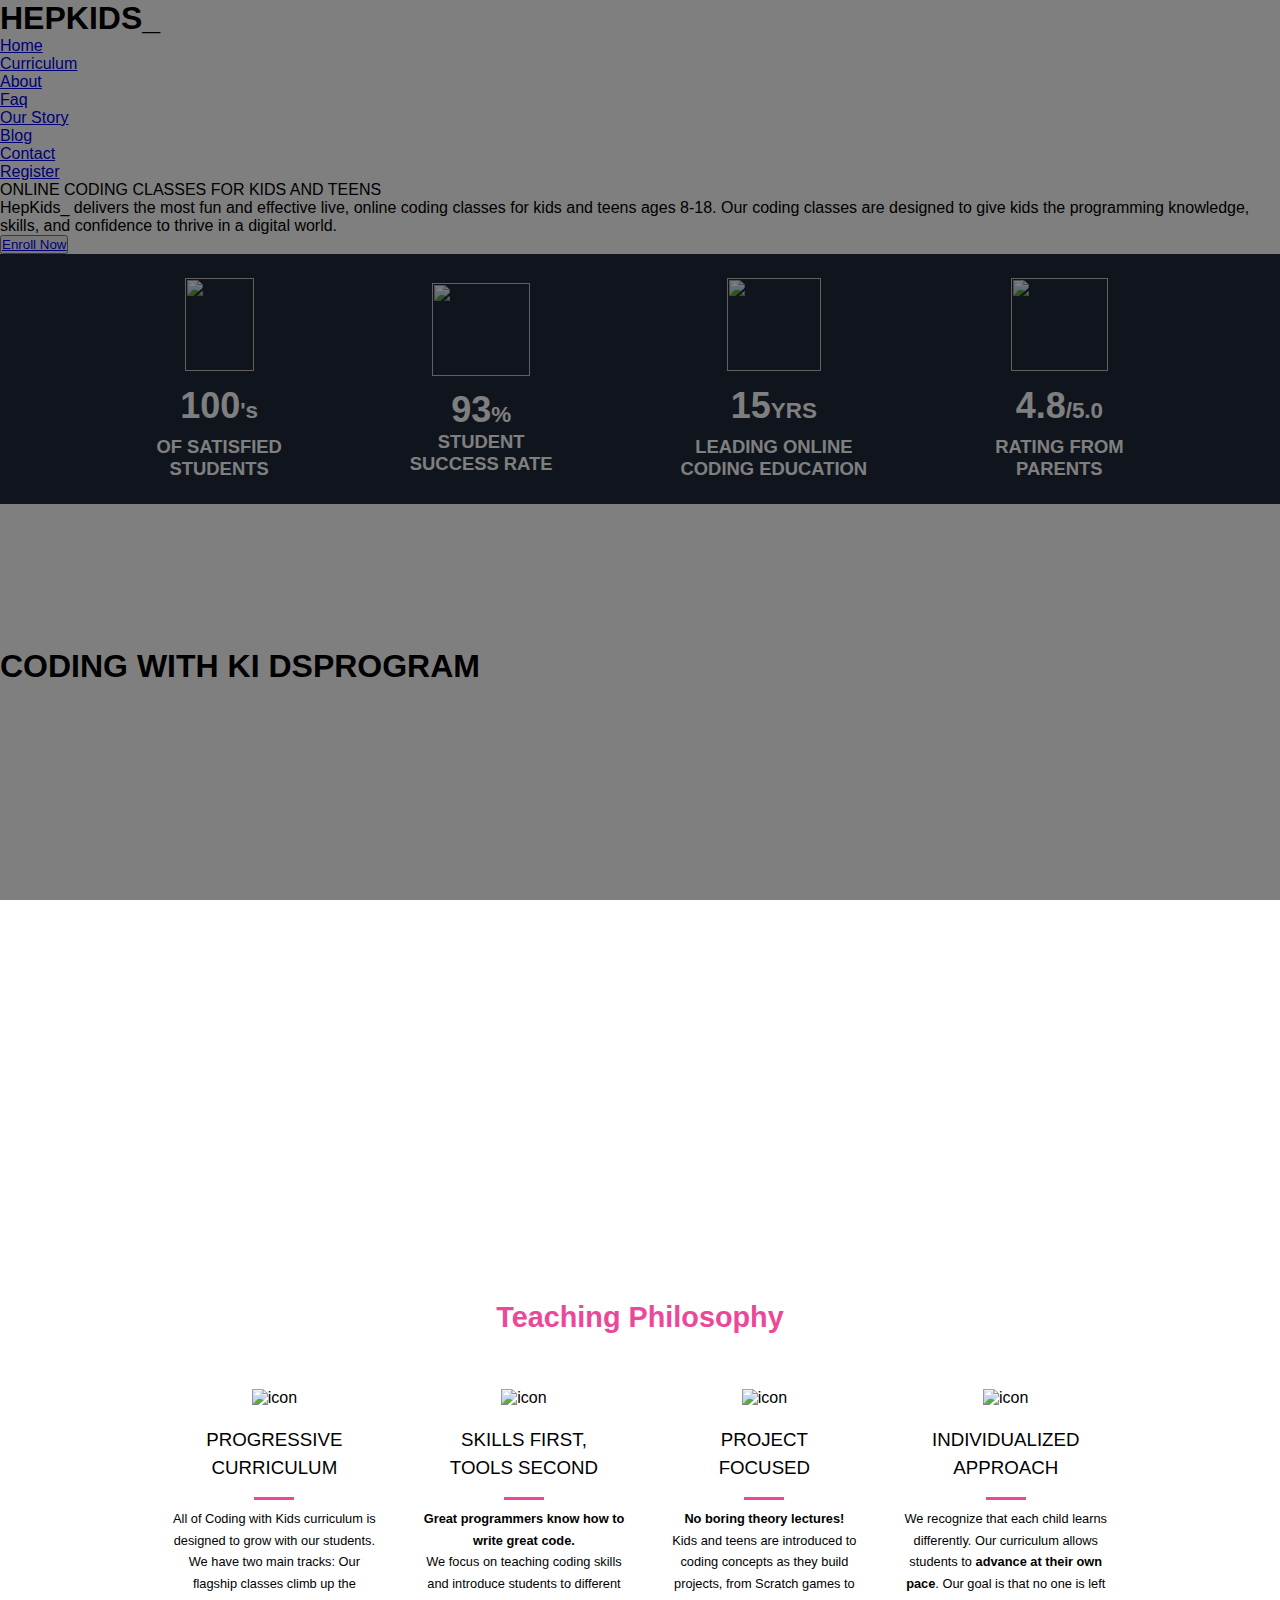
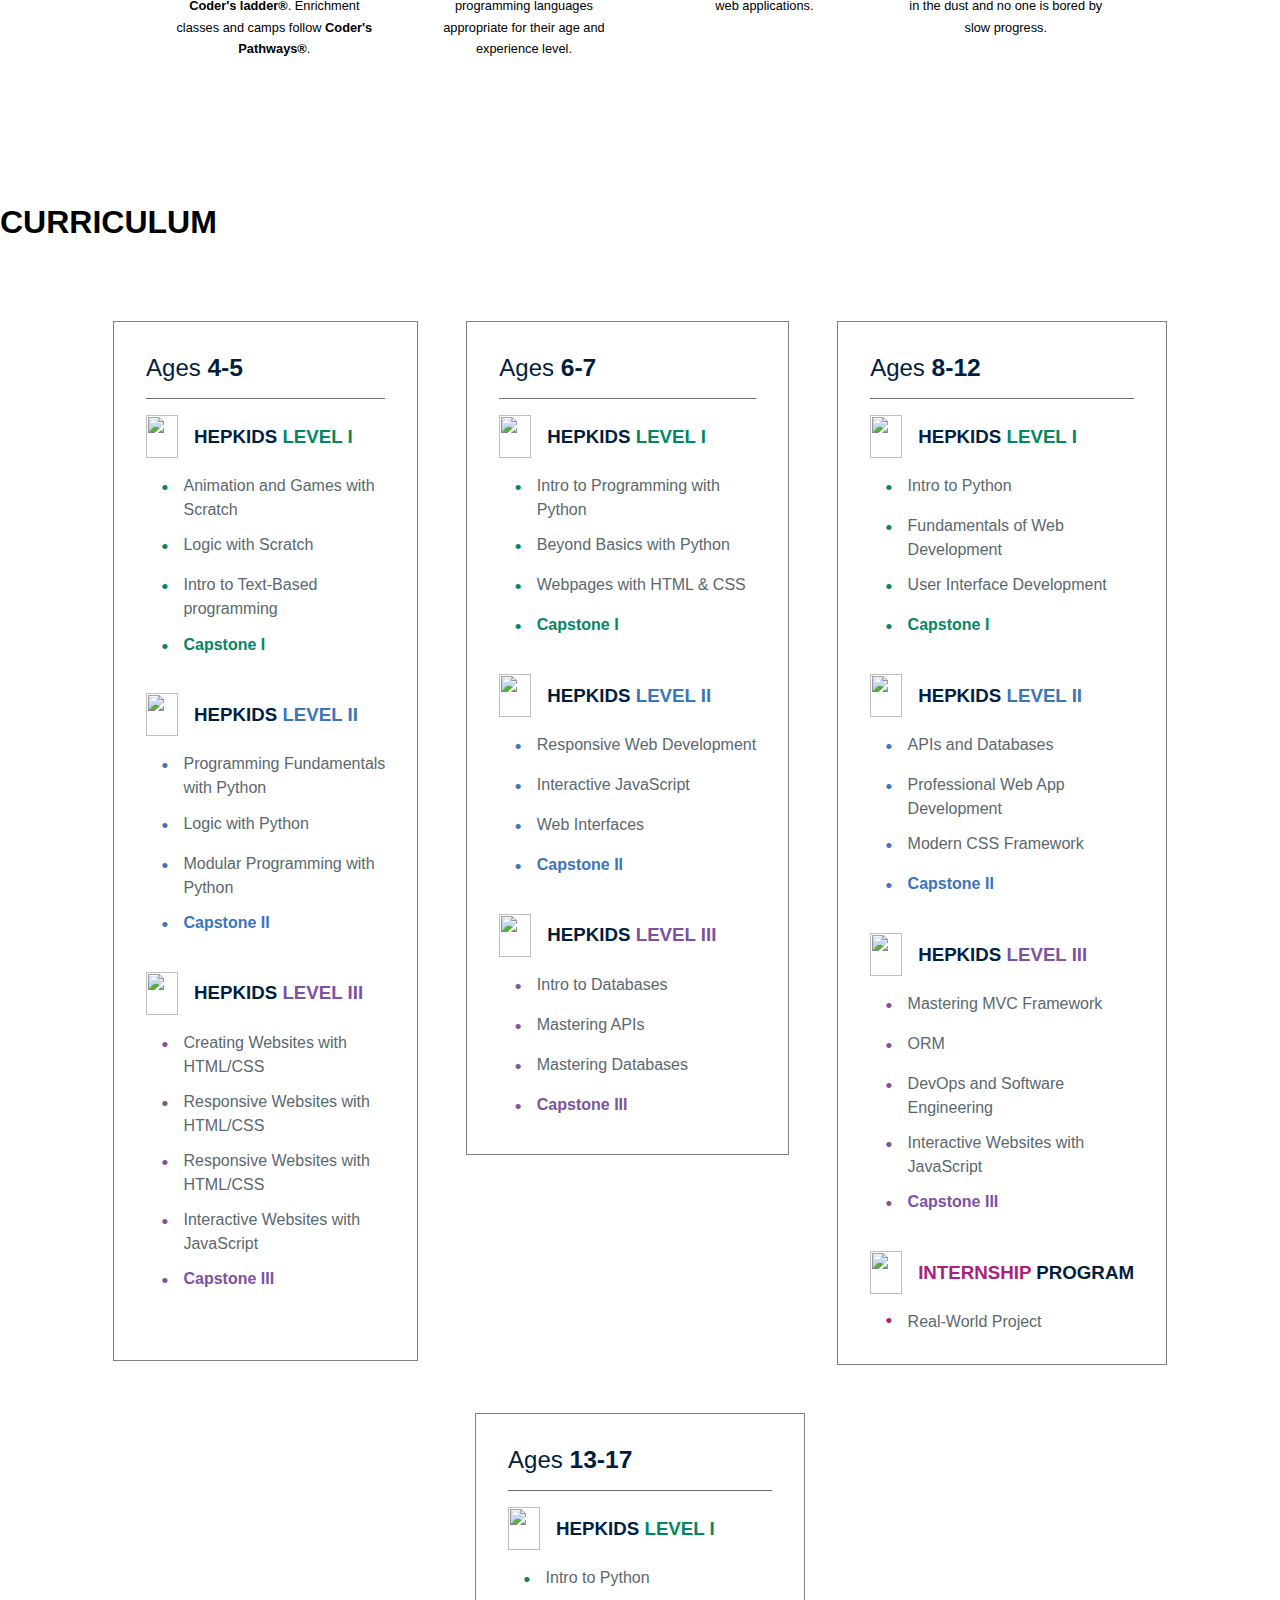
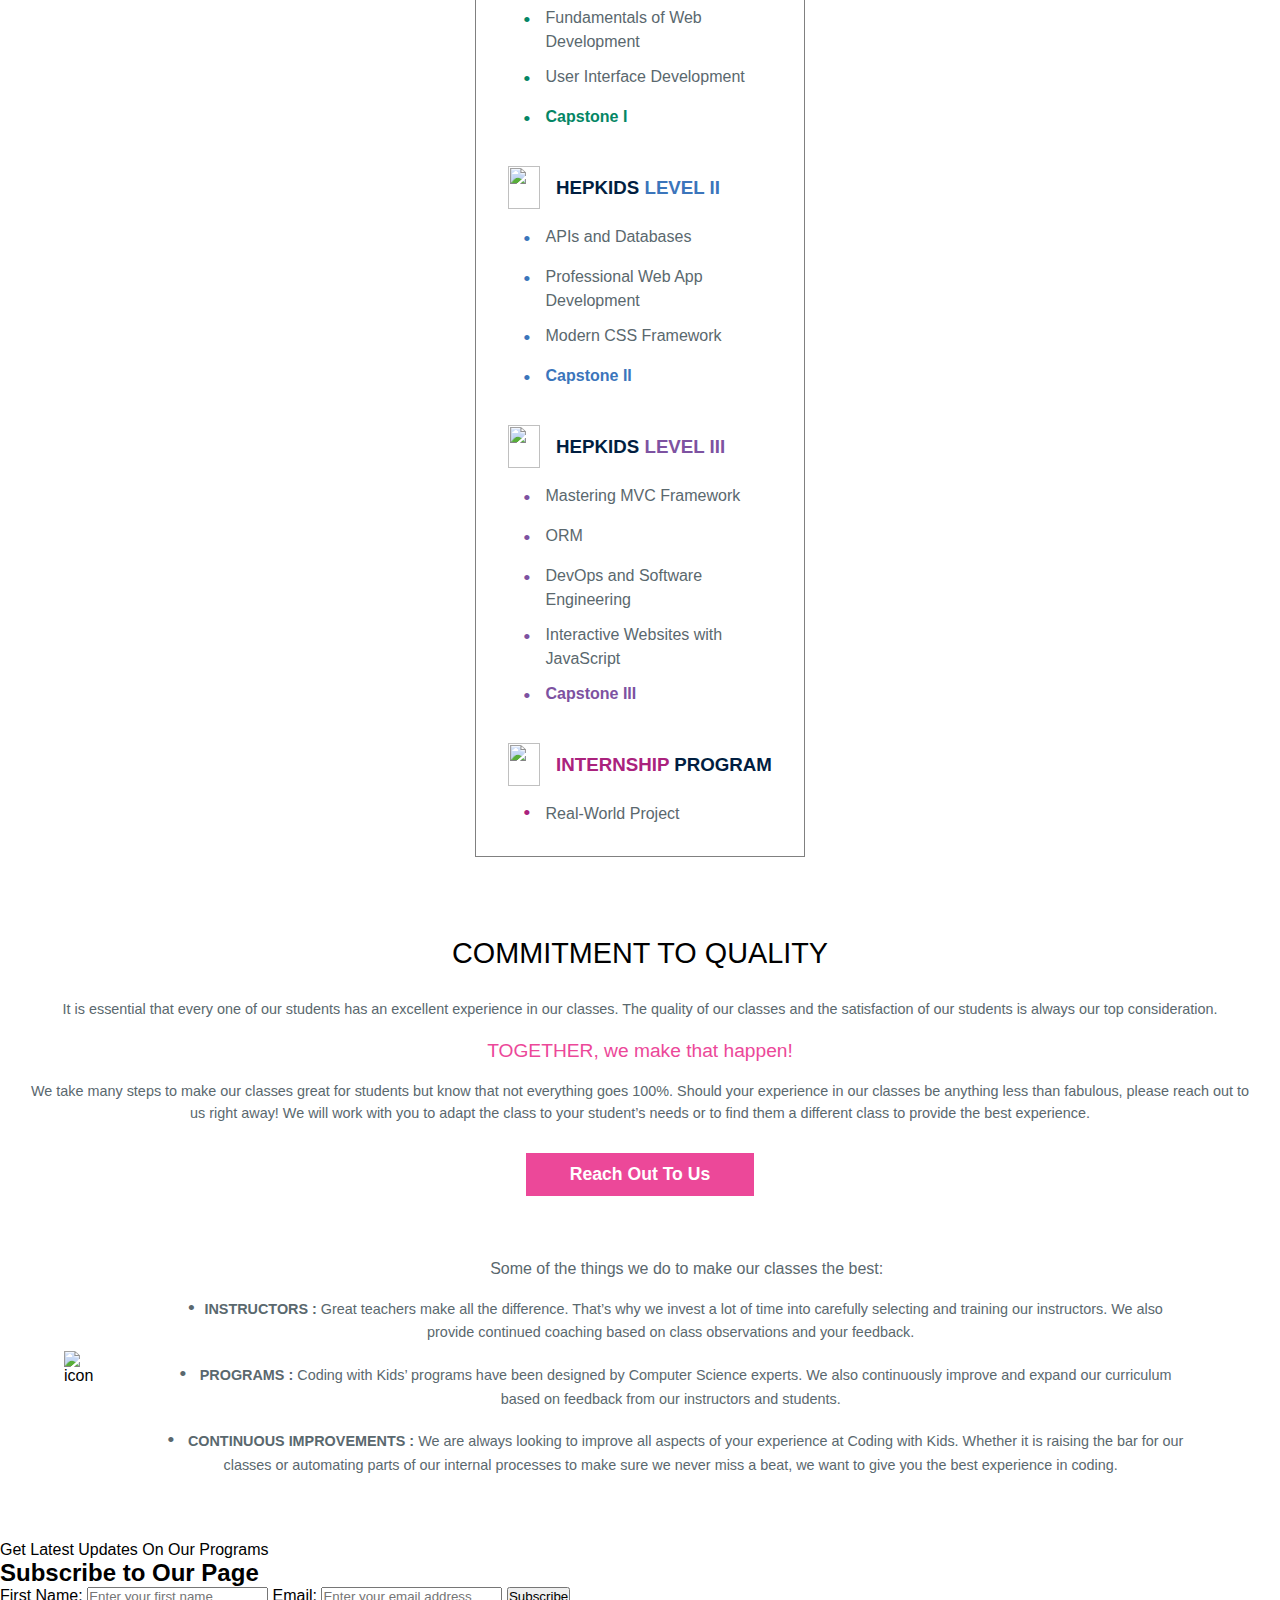
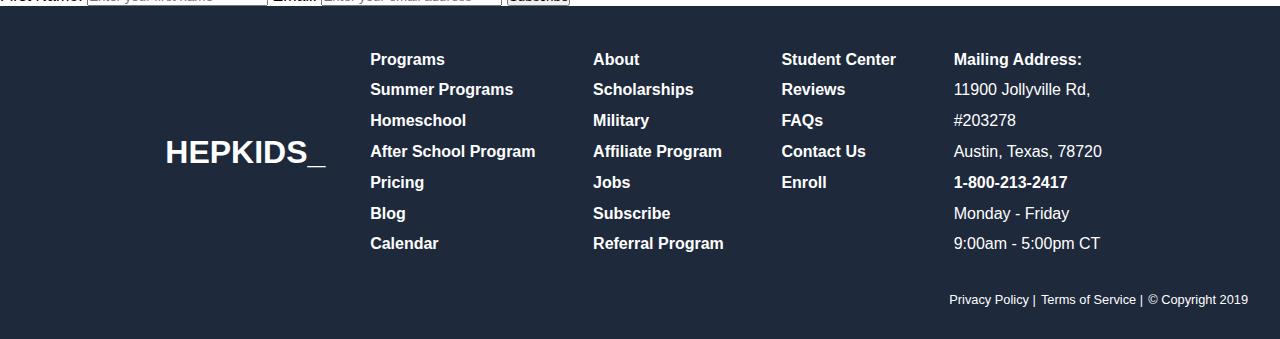
==== commit b19d9e98: "new" ====
--- a/index.html
+++ b/index.html
@@ -98,7 +98,7 @@
 
 
           <a href="/signup.html"
-            class=" text-slate-200 text-lg  duration-500 px-6 py-2 bg-orange-500  hover:bg-orange-600 hover:text-black rounded">Enroll Now</a>
+            class=" text-slate-200 text-lg  duration-500 px-6 py-2 bg-orange-500  hover:bg-orange-600 hover:text-black rounded">Register </a>
 
         </div>
         <h2 class=""></h2>
@@ -121,7 +121,7 @@
       <blockquote class=" leading-relaxed font-extrabold relative text-2xl md:text-4xl   md:my-5 text-white">
         ONLINE
         <span
-          class="before:block before:absolute before:-inset-1 before:-skew-y-3 before:bg-orange-400 relative inline-block">
+          class="before:block before:absolute before:-inset-1 before:-skew-y-3 before:bg-yellow-400 relative inline-block">
           <span class="relative text-2xl text-black">CODING</span>
         </span>
         CLASSES FOR KIDS AND TEENS
@@ -131,7 +131,7 @@
         teens ages 8-18. Our coding classes are designed to give kids the programming knowledge, skills, and
         confidence to thrive in a digital world.
       <div class="mt-2 pb-10   relative"><button
-          class="bg-yellow-400  hover:bg-transparent  hover:text-yellow-200 hover:border hover:border-1 hover:border-yellow-400 text-slate-100 py-2 px-4 sm:px-6 sm:py-4  sm:mt-10"><a
+          class="bg-orange-400  hover:bg-transparent  hover:text-yellow-200 hover:border hover:border-1 hover:border-yellow-400 text-slate-100 py-2 px-4 sm:px-6 sm:py-4  sm:mt-10"><a
             href="/signup.html">Enroll
             Now</a></button>
         <!-- <button
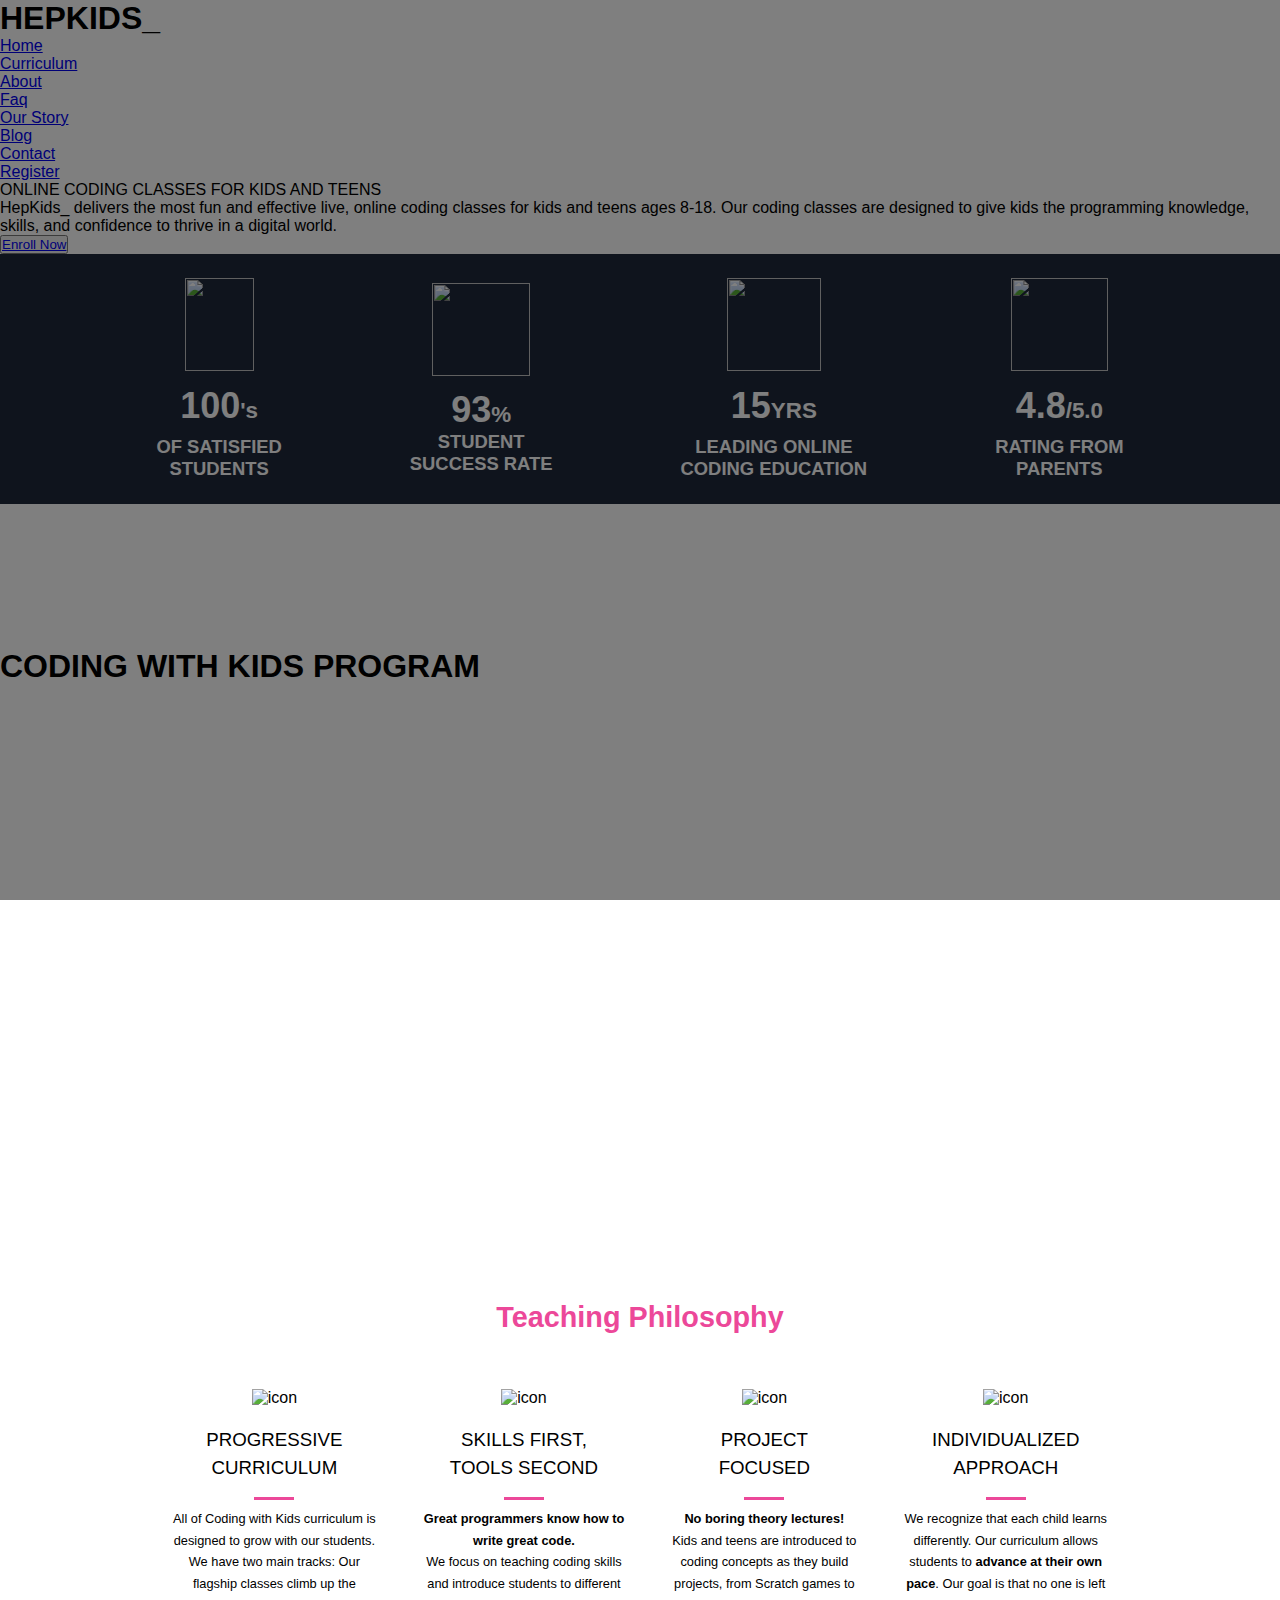
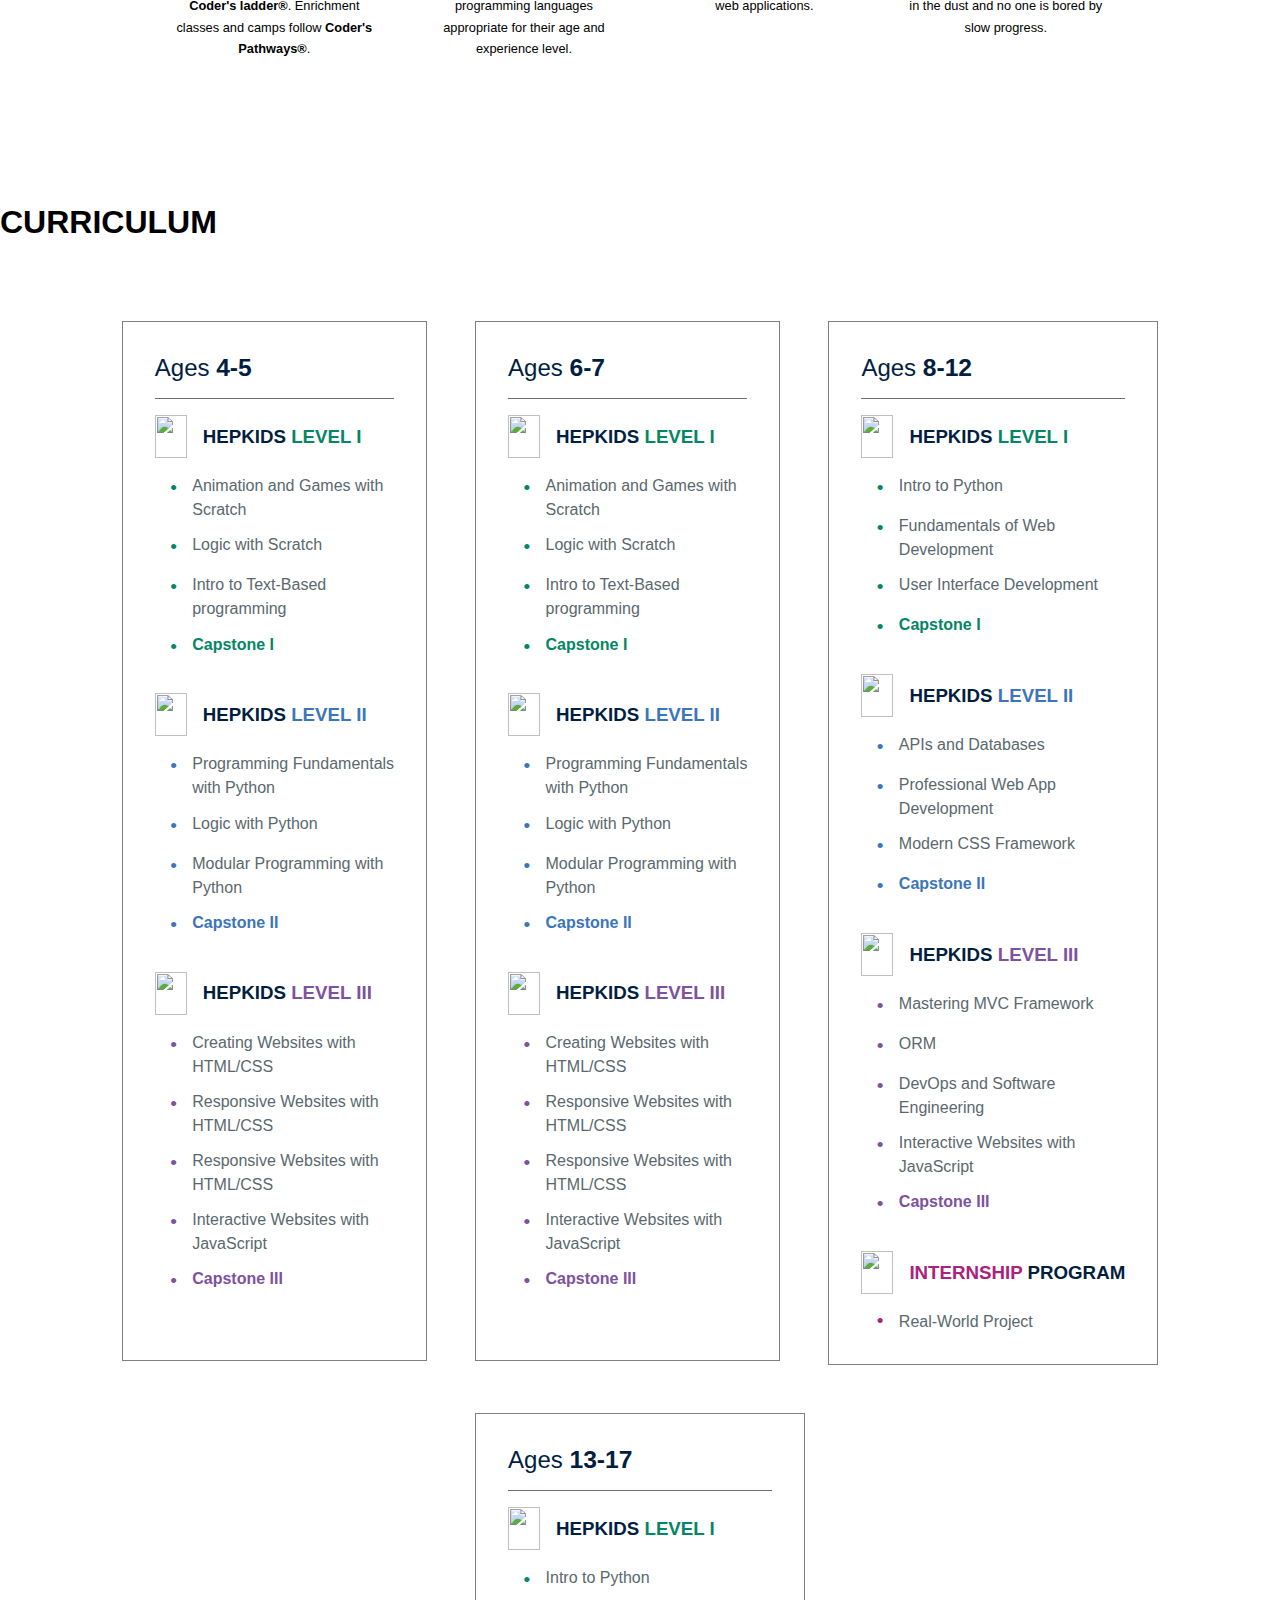
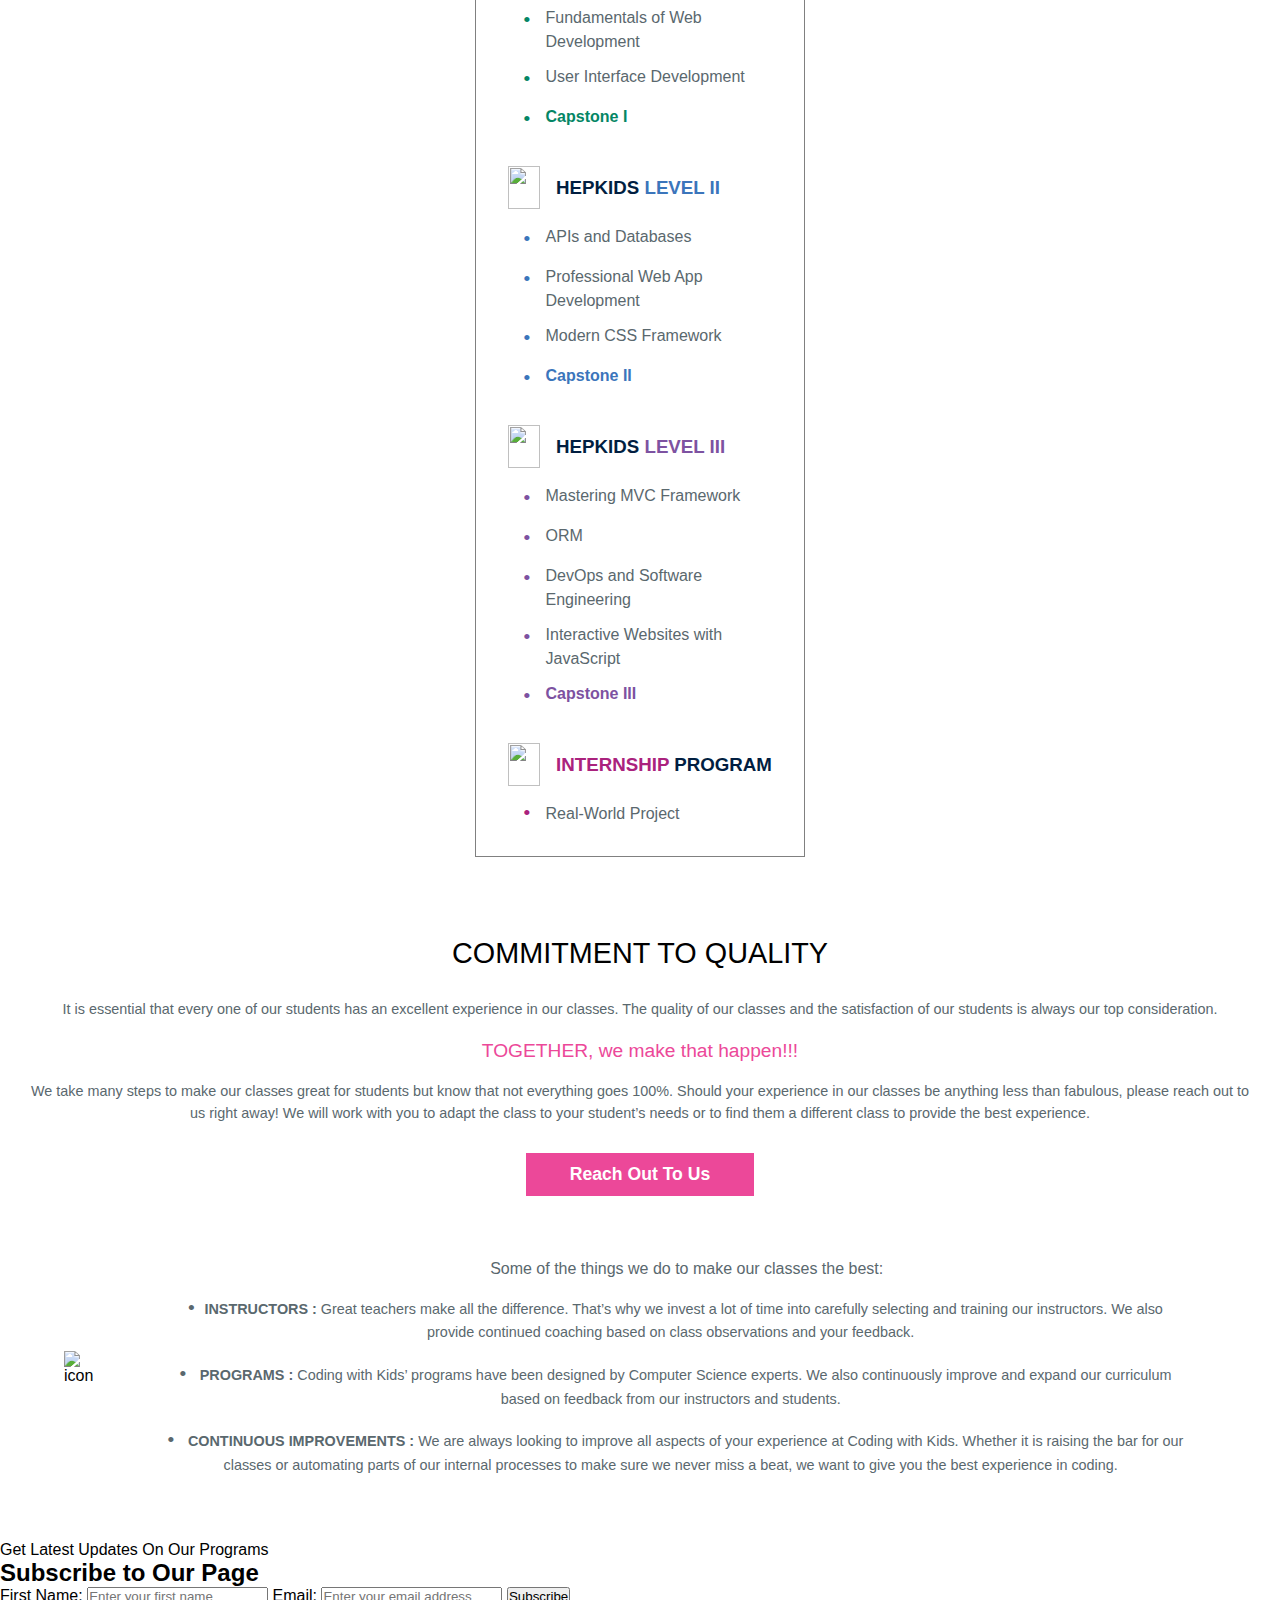
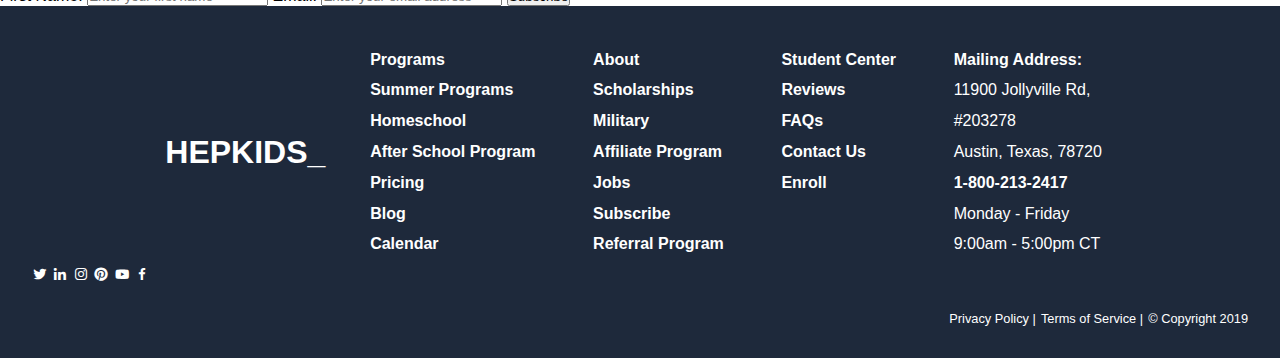
==== commit 86711732: "social media icons added" ====
--- a/index.html
+++ b/index.html
@@ -97,7 +97,7 @@
             class="text-slate-300text-center  duration-500 text-lg hover:underline px-4  py-3 text-slate-300 rounded">Login</a> -->
 
 
-          <a href="/signup.html"
+          <a href="https://forms.gle/Z7Qk7XmaHJp6KEza7"
             class=" text-slate-200 text-lg  duration-500 px-6 py-2 bg-orange-500  hover:bg-orange-600 hover:text-black rounded">Register </a>
 
         </div>
@@ -199,12 +199,12 @@
 
     <section>
       <h1 class="text-center text-4xl -mt-16  mb-10  ">CODING WITH <span
-          class="text-7xl font-extrabold text-yellow-400">K</span><span
-          class="text-7xl font-extrabold text-orange-500">I</span> <span
-          class="text-7xl font-extrabold text-blue-600">D</span><span
-          class="text-7xl font-extrabold text-red-600">S</span>PROGRAM</h1>
+          class="md:text-7xl text-5xl sm:text-5xl font-extrabold text-yellow-400">K</span><span
+          class="md:text-7xl  text-5xl sm:text-5xl font-extrabold text-orange-500">I</span><span
+          class="md:text-7xl text-5xl sm:text-5xl font-extrabold text-blue-600">D</span><span
+          class="md:text-7xl text-5xl sm:text-5xl font-extrabold text-red-600">S</span> PROGRAM</h1>
       <div class="container mx-auto p-4">
-        <div class="grid grid-cols-1 gap-4 sm:grid-cols-4 md:grid-cols-2 lg:grid-cols-2 ">
+        <div class="grid grid-cols-1 gap-4 sm:grid-cols-2 md:grid-cols-2 lg:grid-cols-2 ">
           <div class="aspect-w-16 aspect-h-9">
             <iframe src="https://www.youtube.com/embed/j-3eArinB7E" class="w-full h-80" frameborder="0"
               allowfullscreen></iframe>
@@ -227,7 +227,7 @@
 
     <!-- PHILOSOPHY -->
 
-    <h2 class="grid--h2 relative">Teaching Philosophy</h2>
+    <h2 class="grid--h2 relative text-5xl">Teaching Philosophy</h2>
     <div class="div-2__container">
       <div class="div2__container flex__container">
         <div class="grid1__div flex__div1">
@@ -280,7 +280,7 @@
 
     <!-- CURRICULUM -->
     <span>
-      <h1 class="text-center font-extrabold text-3xl">CURRICULUM</h1>
+      <h1 class="text-center font-extrabold text-4xl">CURRICULUM</h1>
     </span>
 
     <div id="curriculum" class="curriculum__div">
@@ -343,15 +343,72 @@
         </div>
       </div>
 
-
-      <!-- 2 -->
-      <div class="curri--div--1 second-curri">
+      <div class="curri--div--1 first-curri">
 
         <div class="div--i">
           <div>
             <h3 class="curri--h3">Ages <span class="age-color">6-7</span></h3>
           </div>
           <!-- <div><h4 class="curri--h4">Select</h4></div> -->
+        </div>
+
+        <div class="div--ii">
+          <div class="h3--img">
+            <img src="https://www.codewizardshq.com/wp-content/uploads/2019/10/level-1.svg" width="32px"
+              height="43px" />
+            <h3 class="div-ii-h2"><span class="blue--text">HEPKIDS</span> <span class="green--text">LEVEL I</span></h3>
+          </div>
+
+          <div class="hepkids__1__div">
+            <p class="hepkids--1--p">Animation and Games with<br> Scratch</p>
+            <p class="hepkids--1--p">Logic with Scratch</p>
+            <p class="hepkids--1--p">Intro to Text-Based <br>programming</p>
+            <p class="hepkids--1--p"><span class="green--text">Capstone I</span></p>
+          </div>
+        </div>
+
+        <div class="div--iii">
+          <div class="h3--img">
+            <img src="https://www.codewizardshq.com/wp-content/uploads/2019/10/level-2.svg" width="32px"
+              height="43px" />
+            <h3 class="div-ii-h2"><span class="blue--text">HEPKIDS</span> <span class="light--blue--text">LEVEL
+                II</span></h3>
+          </div>
+
+          <div class="hepkids__2__div">
+            <p class="hepkids--2--p">Programming Fundamentals<br> with Python</p>
+            <p class="hepkids--2--p">Logic with Python</p>
+            <p class="hepkids--2--p">Modular Programming with<br> Python</p>
+            <p class="hepkids--2--p"><span class="light--blue--text">Capstone II</span></p>
+          </div>
+        </div>
+
+        <div class="div-iv">
+          <div class="h3--img">
+            <img src="https://www.codewizardshq.com/wp-content/uploads/2019/10/level-3.svg" width="32px"
+              height="43px" />
+            <h3 class="div-ii-h2"><span class="blue--text">HEPKIDS</span> <span class="purple--text">LEVEL III</span>
+            </h3>
+          </div>
+
+          <div class="hepkids__3__div">
+            <p class="hepkids--3--p">Creating Websites with<br> HTML/CSS</p>
+            <p class="hepkids--3--p">Responsive Websites with<br> HTML/CSS</p>
+            <p class="hepkids--3--p">Responsive Websites with<br> HTML/CSS</p>
+            <p class="hepkids--3--p">Interactive Websites with<br> JavaScript</p>
+            <p class="hepkids--3--p"><span class="purple--text">Capstone III</span></p>
+          </div>
+        </div>
+      </div>
+
+
+      <!-- 2 -->
+      <!-- <div class="curri--div--1 second-curri">
+
+        <div class="div--i">
+          <div>
+            <h3 class="curri--h3">Ages <span class="age-color">6-7</span></h3>
+          </div>
         </div>
 
         <div class="div--ii">
@@ -397,12 +454,11 @@
             <p class="hepkids--3--p">Intro to Databases</p>
             <p class="hepkids--3--p">Mastering APIs</p>
             <p class="hepkids--3--p">Mastering Databases</p>
-            <!-- <p class="wizard--3--p">Interactive Websites with<br> JavaScript</p> -->
             <p class="hepkids--3--p"><span class="purple--text">Capstone III</span></p>
           </div>
         </div>
       </div>
-
+ -->
 
       <!-- 3 -->
 
@@ -555,18 +611,18 @@
 
     <div class="commitment__div">
       <div class="commit__div">
-        <h2 class="commit--h2 font-extrabold">COMMITMENT TO QUALITY</h2>
+        <h2 class="commit--h2 text-black text-4xl font-extrabold">COMMITMENT TO QUALITY</h2>
 
         <p class="commit--p">It is essential that every one of our students has an excellent experience in our classes.
           The quality of our classes and the satisfaction of our students is always our top consideration.</p>
 
-        <h3 class="commit--h3">TOGETHER, we make that happen!</h3>
+        <h3 class="commit--h3 text-yellow-300 bg-black w-96 mx-auto">TOGETHER, we make that happen!!!</h3>
         <p class="commit--p commit--p2">We take many steps to make our classes great for students but know that not
           everything goes 100%. Should your experience in our classes be anything less than fabulous, please reach out
           to us right away! We will work with you to adapt the class to your student’s needs or to find them a different
           class to provide the best experience.</p>
 
-        <button class="commit-btn"><a href="/signup.html">Reach Out To Us</a></button>
+        <button class="commit-btn border-0 text-black bg-yellow-400"><a href="/signup.html" class="text-black">Reach Out To Us</a></button>
 
         <div class="commit__div2">
           <div>
@@ -673,7 +729,16 @@
         </div>
 
       </div>
-
+      <div class="flex justify-between mt-5">
+        <div class="inline-flex gap-4">
+            <i class="bx bxl-twitter text-2xl text-orange-500  hover:text-slate-200" sty></i>
+            <i class="bx bxl-linkedin text-2xl   text-orange-500 hover:text-slate-200"></i>
+            <i class="bx bxl-instagram text-2xl  text-orange-500  hover:text-slate-200"></i>
+            <i class="bx bxl-pinterest text-2xl  text-orange-500 hover:text-slate-200"></i>
+            <i class="bx bxl-youtube text-2xl  text-orange-500 hover:text-slate-200"></i>
+            <i class="bx bxl-facebook text-2xl  text-orange-500 hover:text-slate-200"></i>
+        </div>
+    </div>
       <div class="copy__right">
         <P class="copy--right-p">Privacy Policy |</P>
         <p class="copy--right-p">Terms of Service |</p>
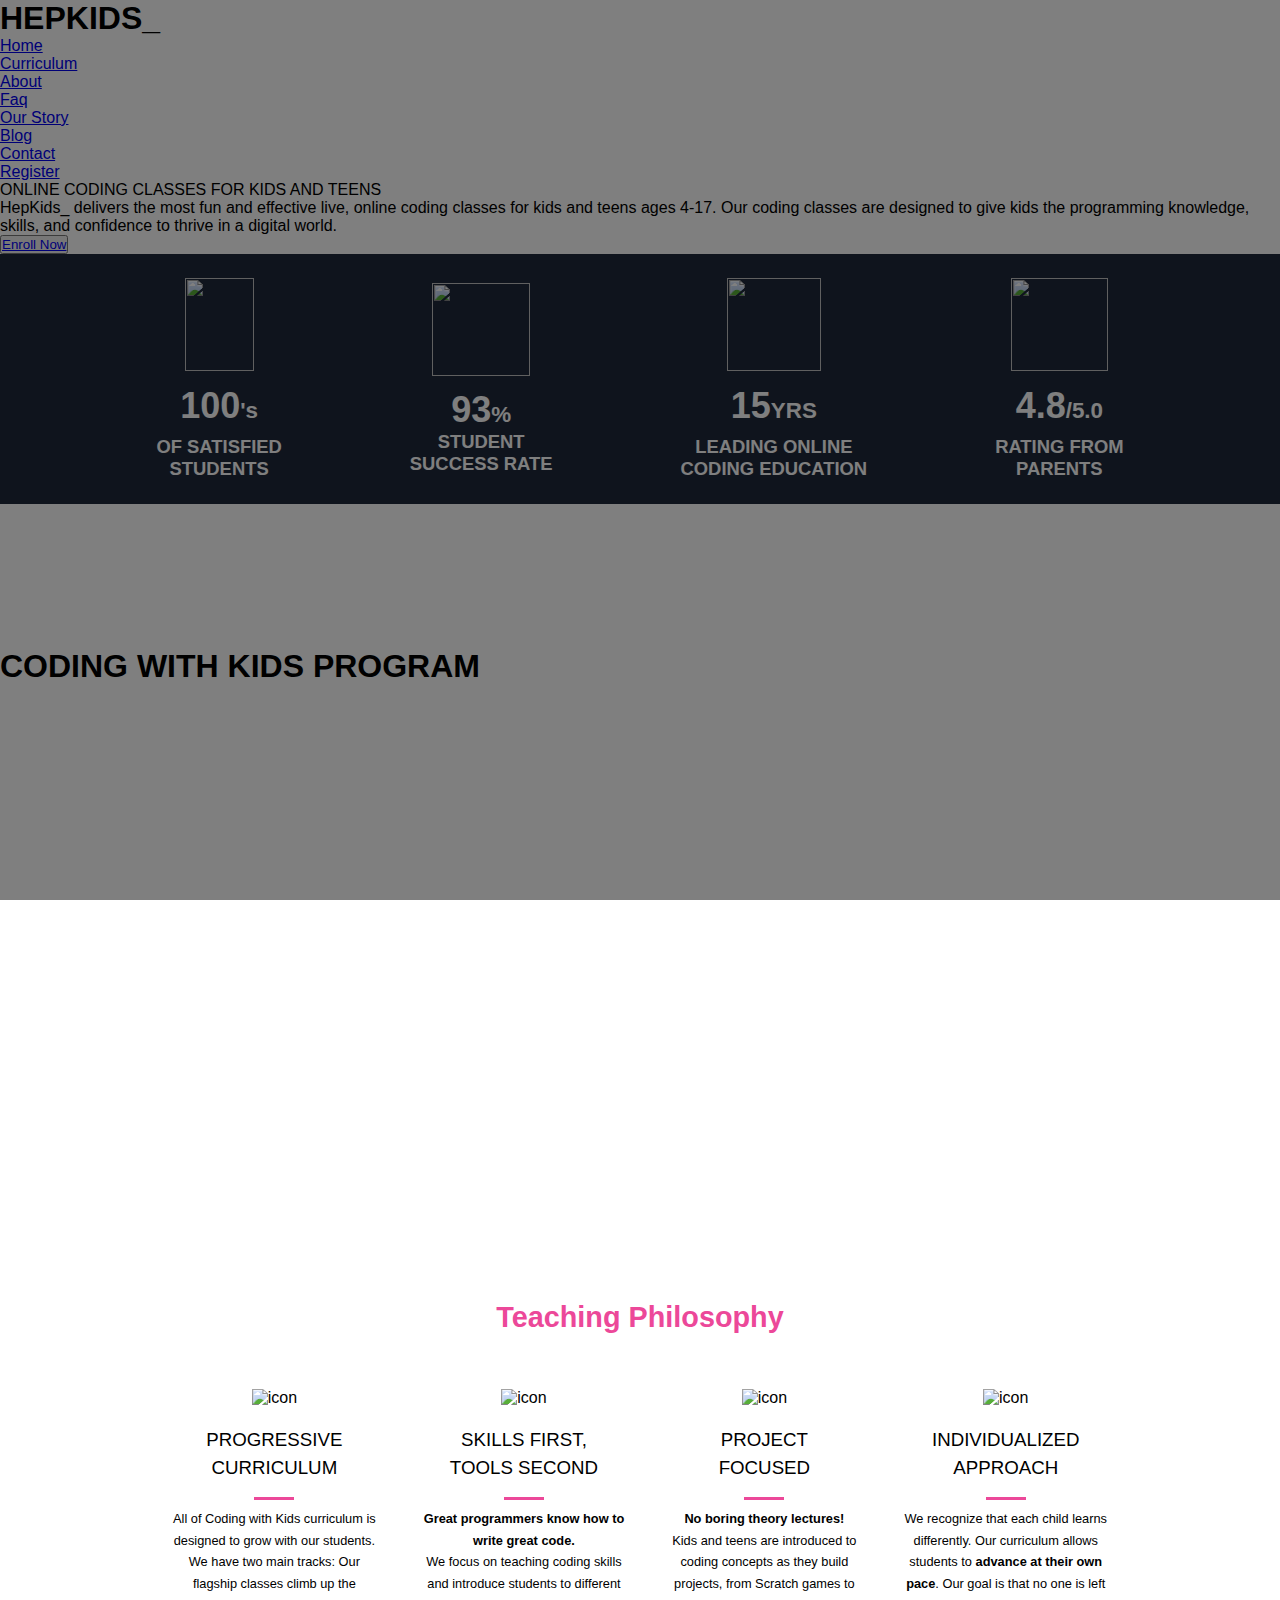
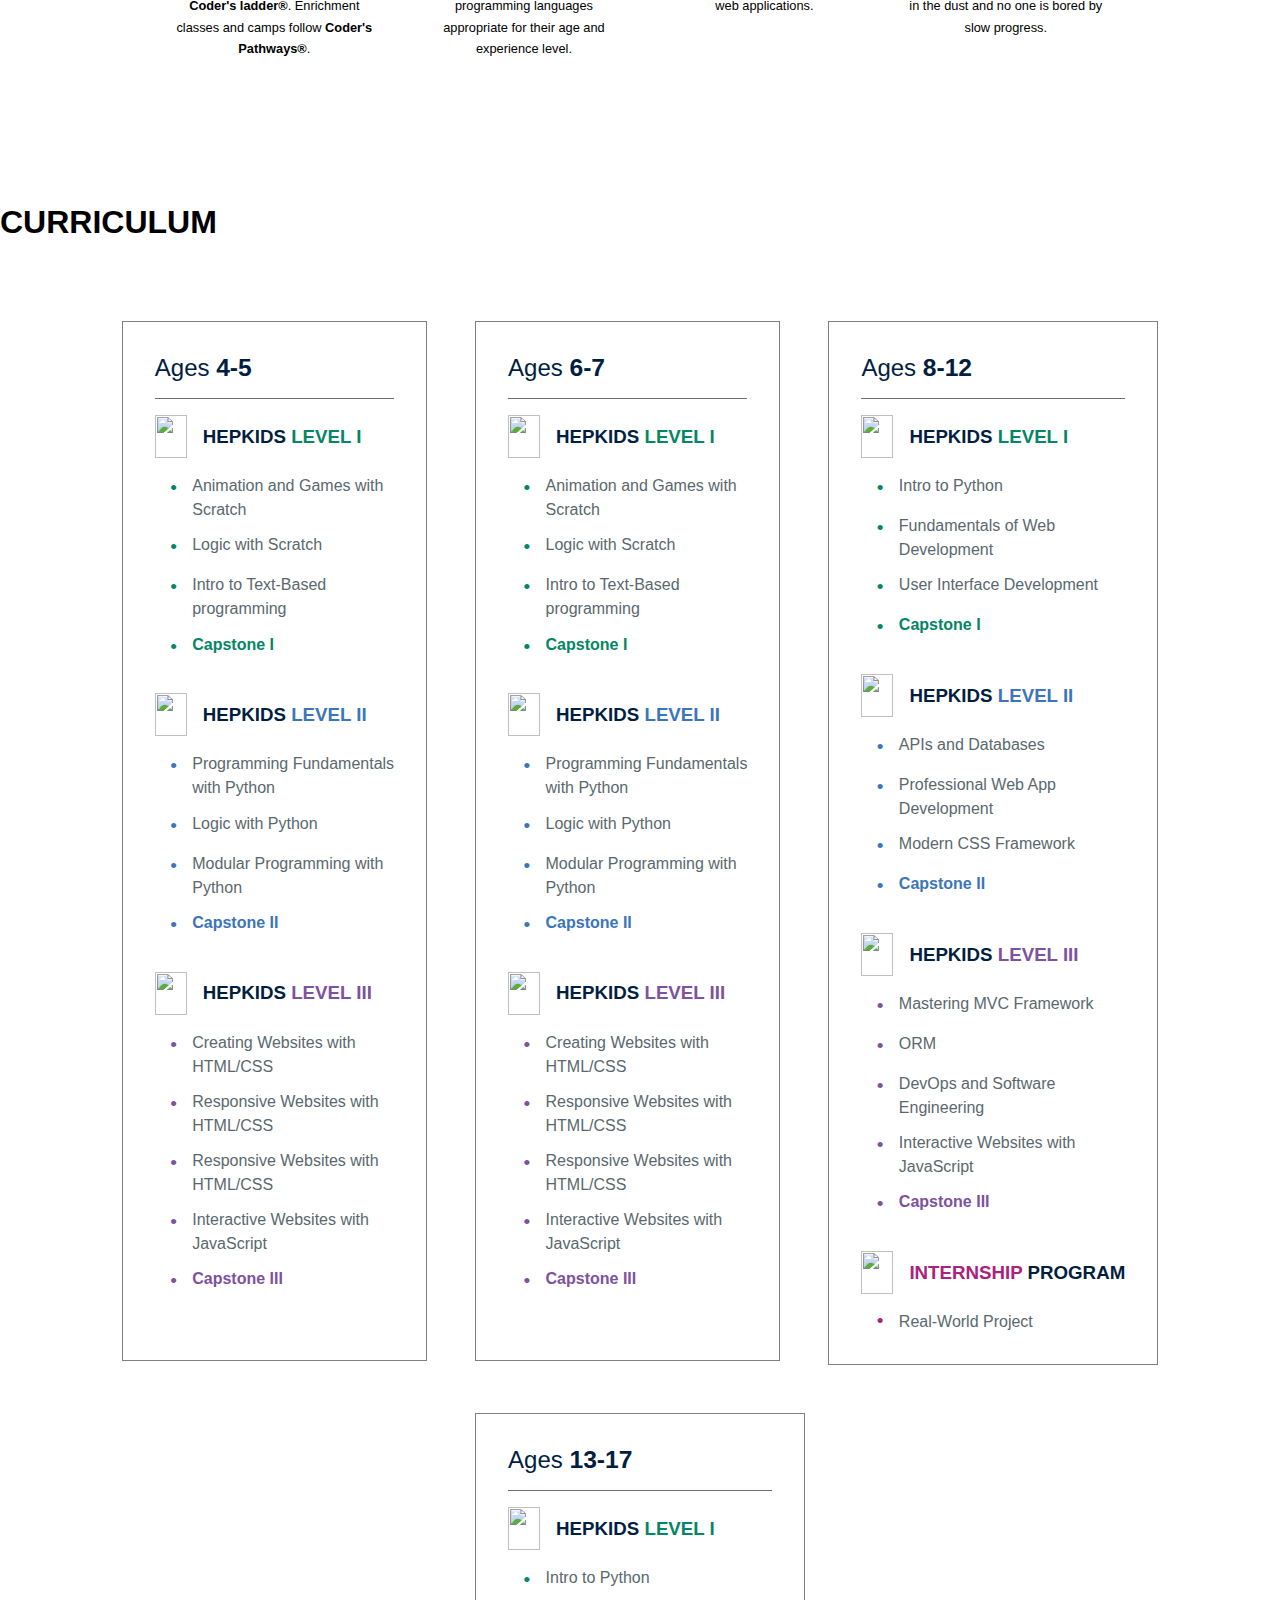
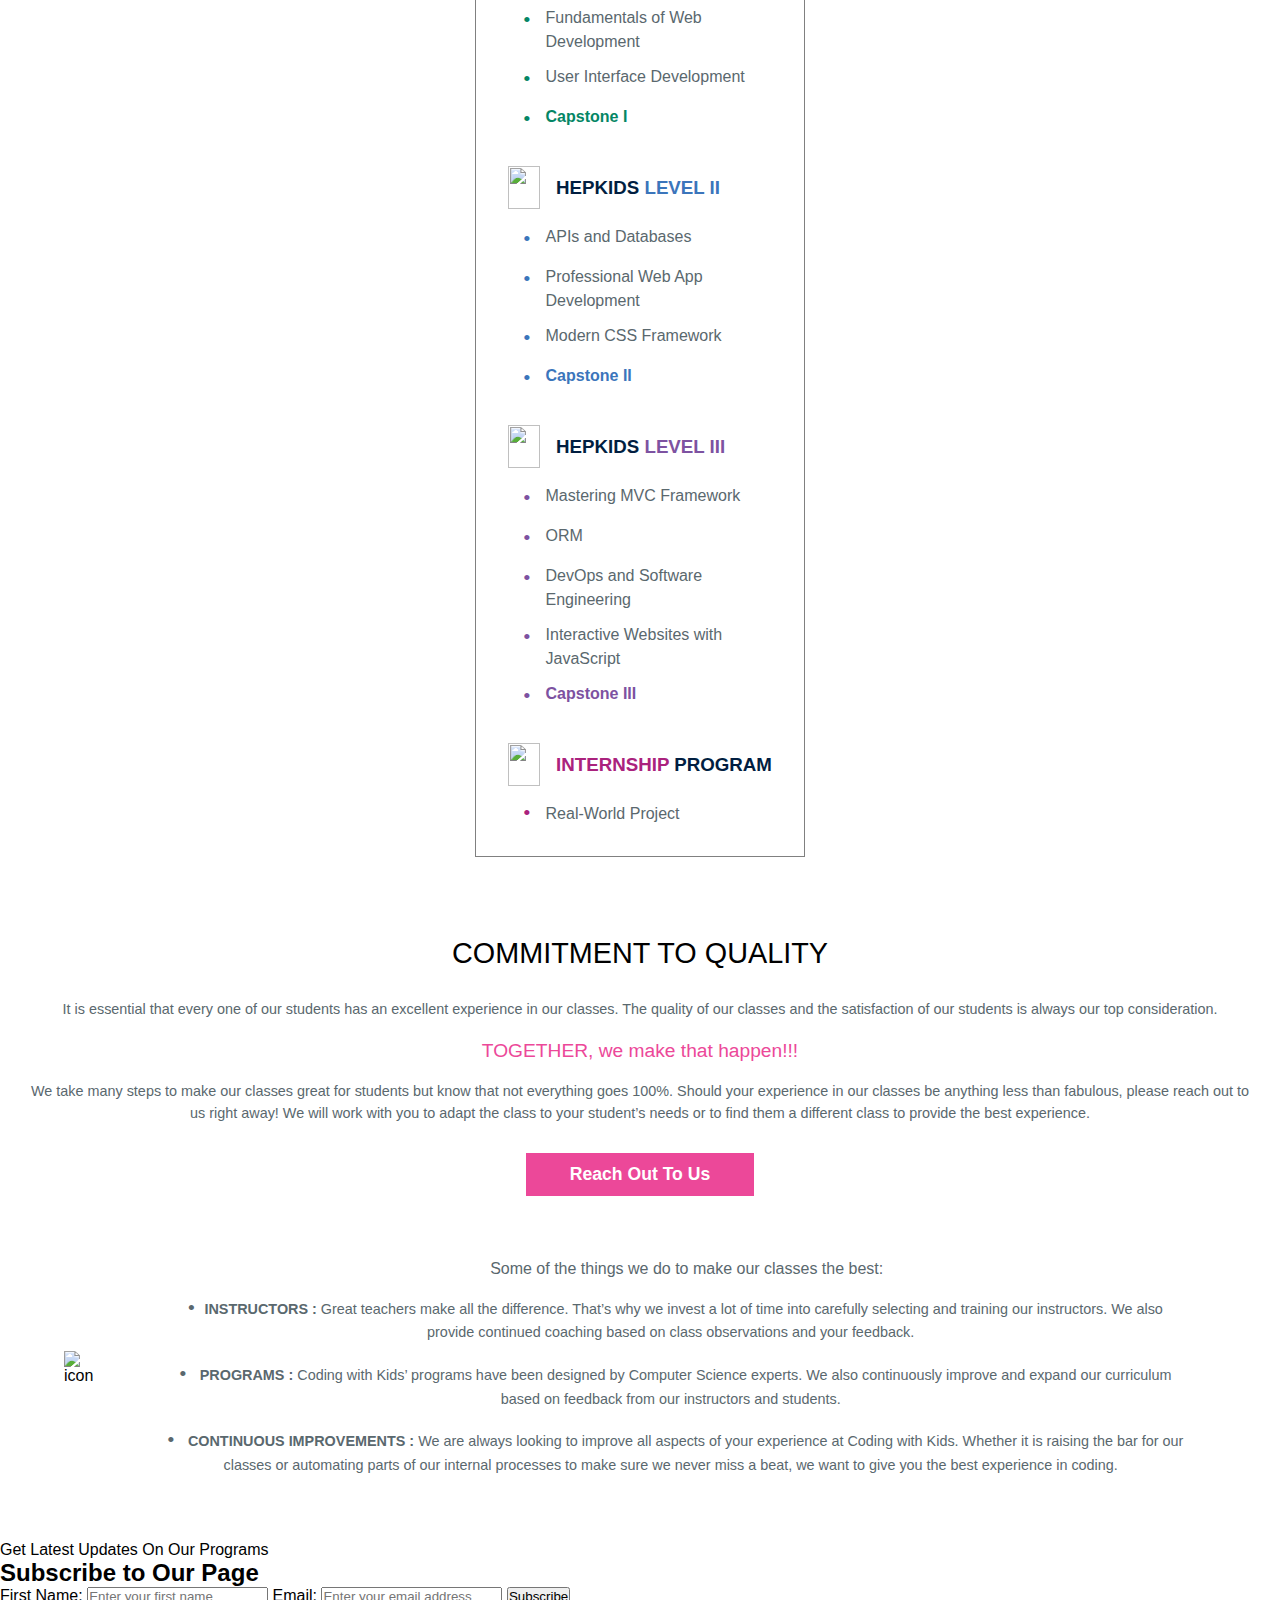
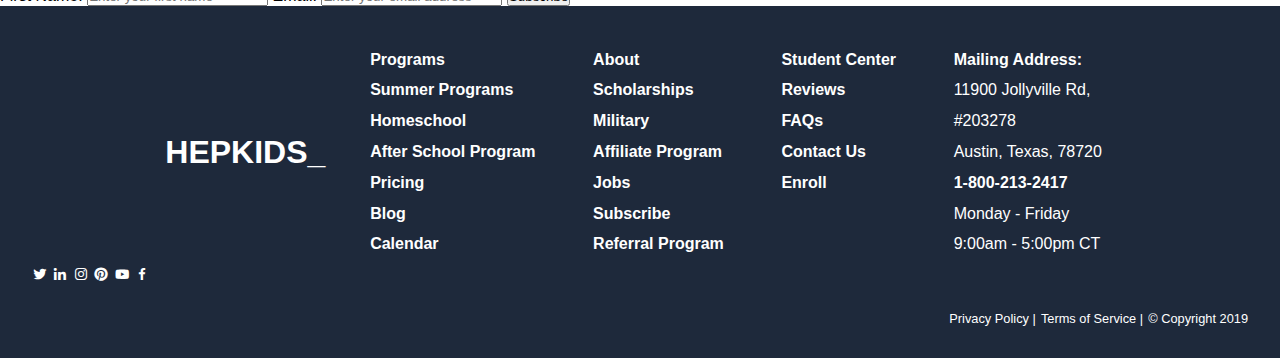
==== commit 3a6b31d3: "new" ====
--- a/index.html
+++ b/index.html
@@ -59,7 +59,7 @@
       <ul
         class="md:flex md:items-center z-[-1] md:z-auto md:static absolute bg-slate-800 w-full left-0 md:w-auto md:py-0 py-4 md:pl-0  pl-7 md:opacity-100 opacity-0 top-[-400px] transition-all ease-in duration-500">
         <li class="mx-4 my-6 md:my-0">
-          <a href="/index.html"
+          <a href="#home"
             class="text-slate-300 hover:bg-orange-500  hover:text-slate-900 px-4 py-3 hover:transition-all duration-9000 ease-in-out">Home</a>
         </li>
 
@@ -115,7 +115,7 @@
   </div>
 
 
-  <section class="bg-image">
+  <section id="home" class="bg-image">
     <div class="pt-32 md:px-10 md:pt-36 md:max-w-7xl text-center md:text-2xl   z-10 font-bold font-mono">
       <div class="bg-overlay"></div>
       <blockquote class=" leading-relaxed font-extrabold relative text-2xl md:text-4xl   md:my-5 text-white">
@@ -126,13 +126,13 @@
         </span>
         CLASSES FOR KIDS AND TEENS
       </blockquote>
-      <p class="md:my-5 mt-10 text-sm md:text-2xl relative text-white">HepKids_ delivers the most fun and effective
+      <p class="md:my-5 mt-10  md:text-2xl relative text-white">HepKids_ delivers the most fun and effective
         live, online coding classes for kids and
-        teens ages 8-18. Our coding classes are designed to give kids the programming knowledge, skills, and
+        teens ages 4-17. Our coding classes are designed to give kids the programming knowledge, skills, and
         confidence to thrive in a digital world.
       <div class="mt-2 pb-10   relative"><button
           class="bg-orange-400  hover:bg-transparent  hover:text-yellow-200 hover:border hover:border-1 hover:border-yellow-400 text-slate-100 py-2 px-4 sm:px-6 sm:py-4  sm:mt-10"><a
-            href="/signup.html">Enroll
+            href="https://forms.gle/Z7Qk7XmaHJp6KEza7">Enroll
             Now</a></button>
         <!-- <button
           class="border  group border-1 py-2 px-3 sm:px-2 sm:py-4 text-orange-400 border-pink-600 hover:bg-pink-600 hover:border-none hover:text-white">
@@ -280,10 +280,10 @@
 
     <!-- CURRICULUM -->
     <span>
-      <h1 class="text-center font-extrabold text-4xl">CURRICULUM</h1>
+      <h1  id="curriculum" class="text-center font-extrabold text-4xl">CURRICULUM</h1>
     </span>
 
-    <div id="curriculum" class="curriculum__div">
+    <div class="curriculum__div">
 
       <div class="curri--div--1 first-curri">
 
@@ -622,7 +622,7 @@
           to us right away! We will work with you to adapt the class to your student’s needs or to find them a different
           class to provide the best experience.</p>
 
-        <button class="commit-btn border-0 text-black bg-yellow-400"><a href="/signup.html" class="text-black">Reach Out To Us</a></button>
+        <button class="commit-btn border-0 text-black bg-yellow-400"><a href="/contact.html" class="text-black">Reach Out To Us</a></button>
 
         <div class="commit__div2">
           <div>
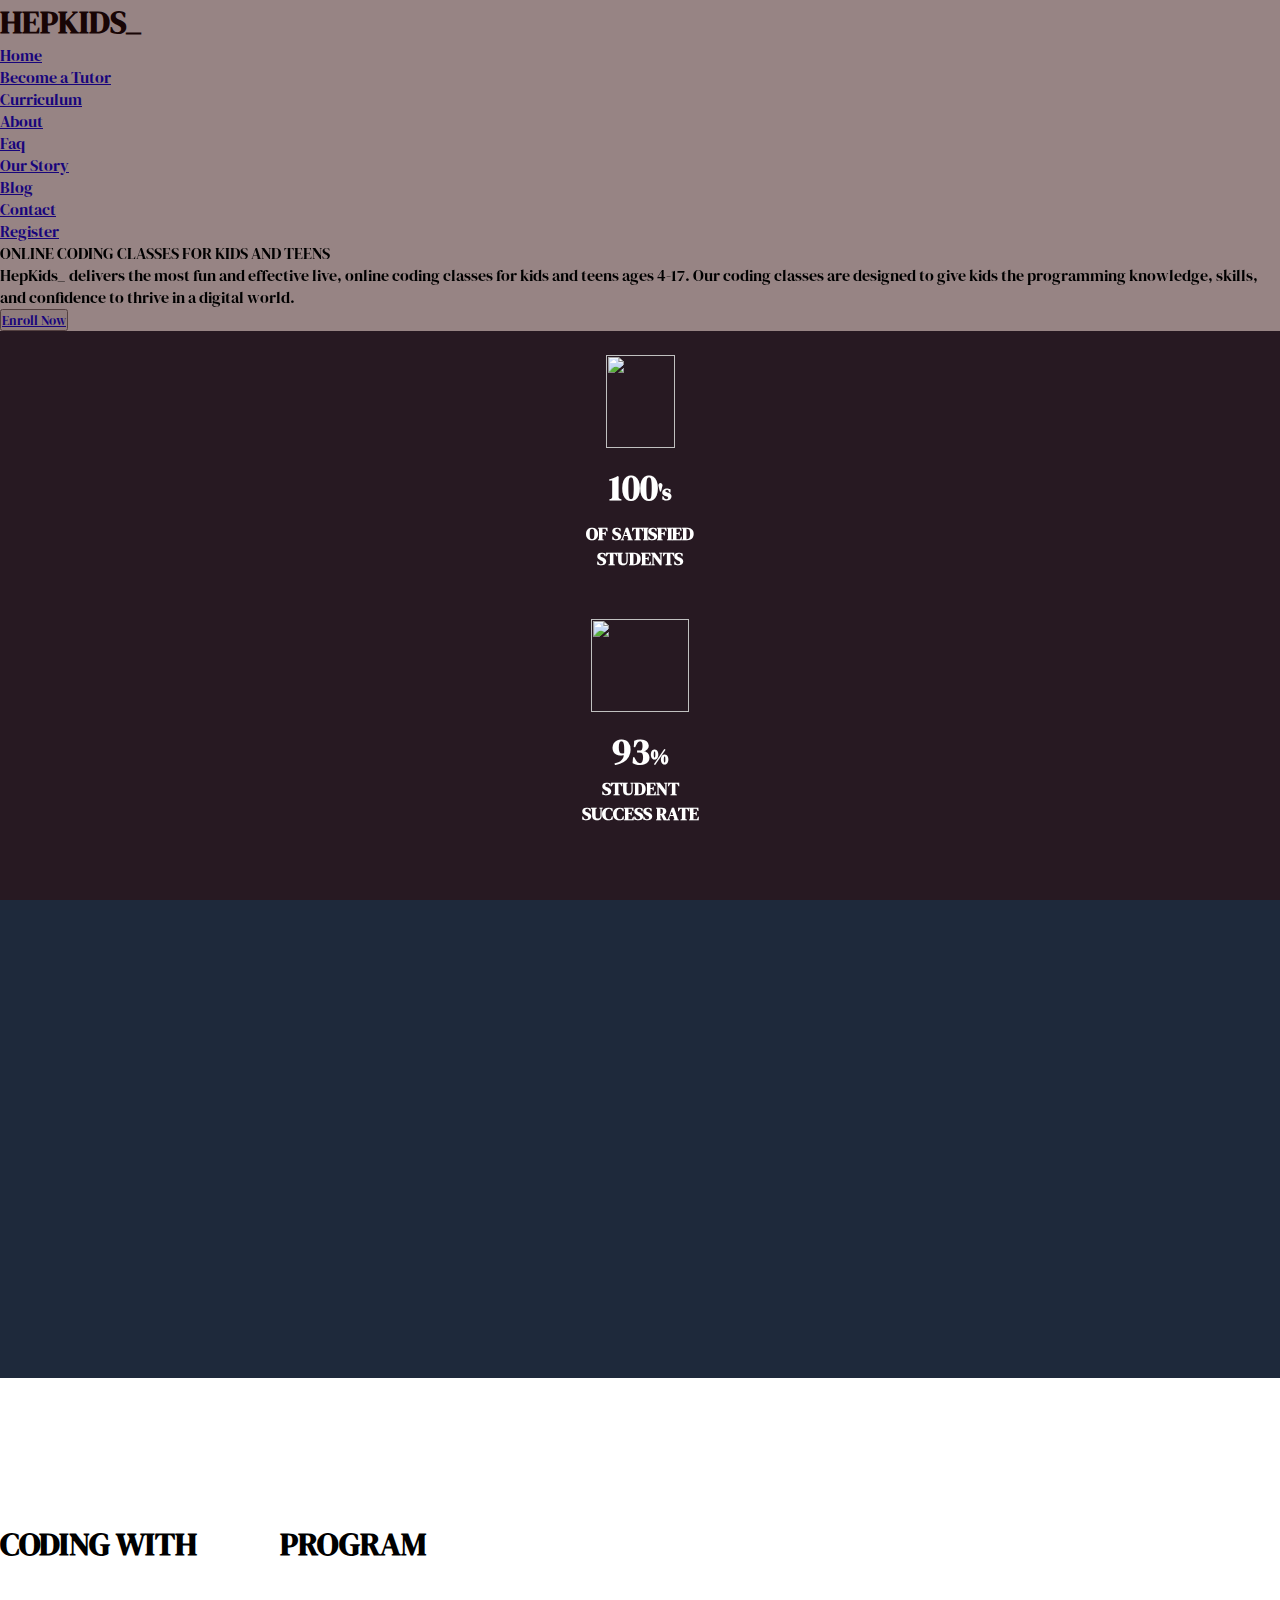
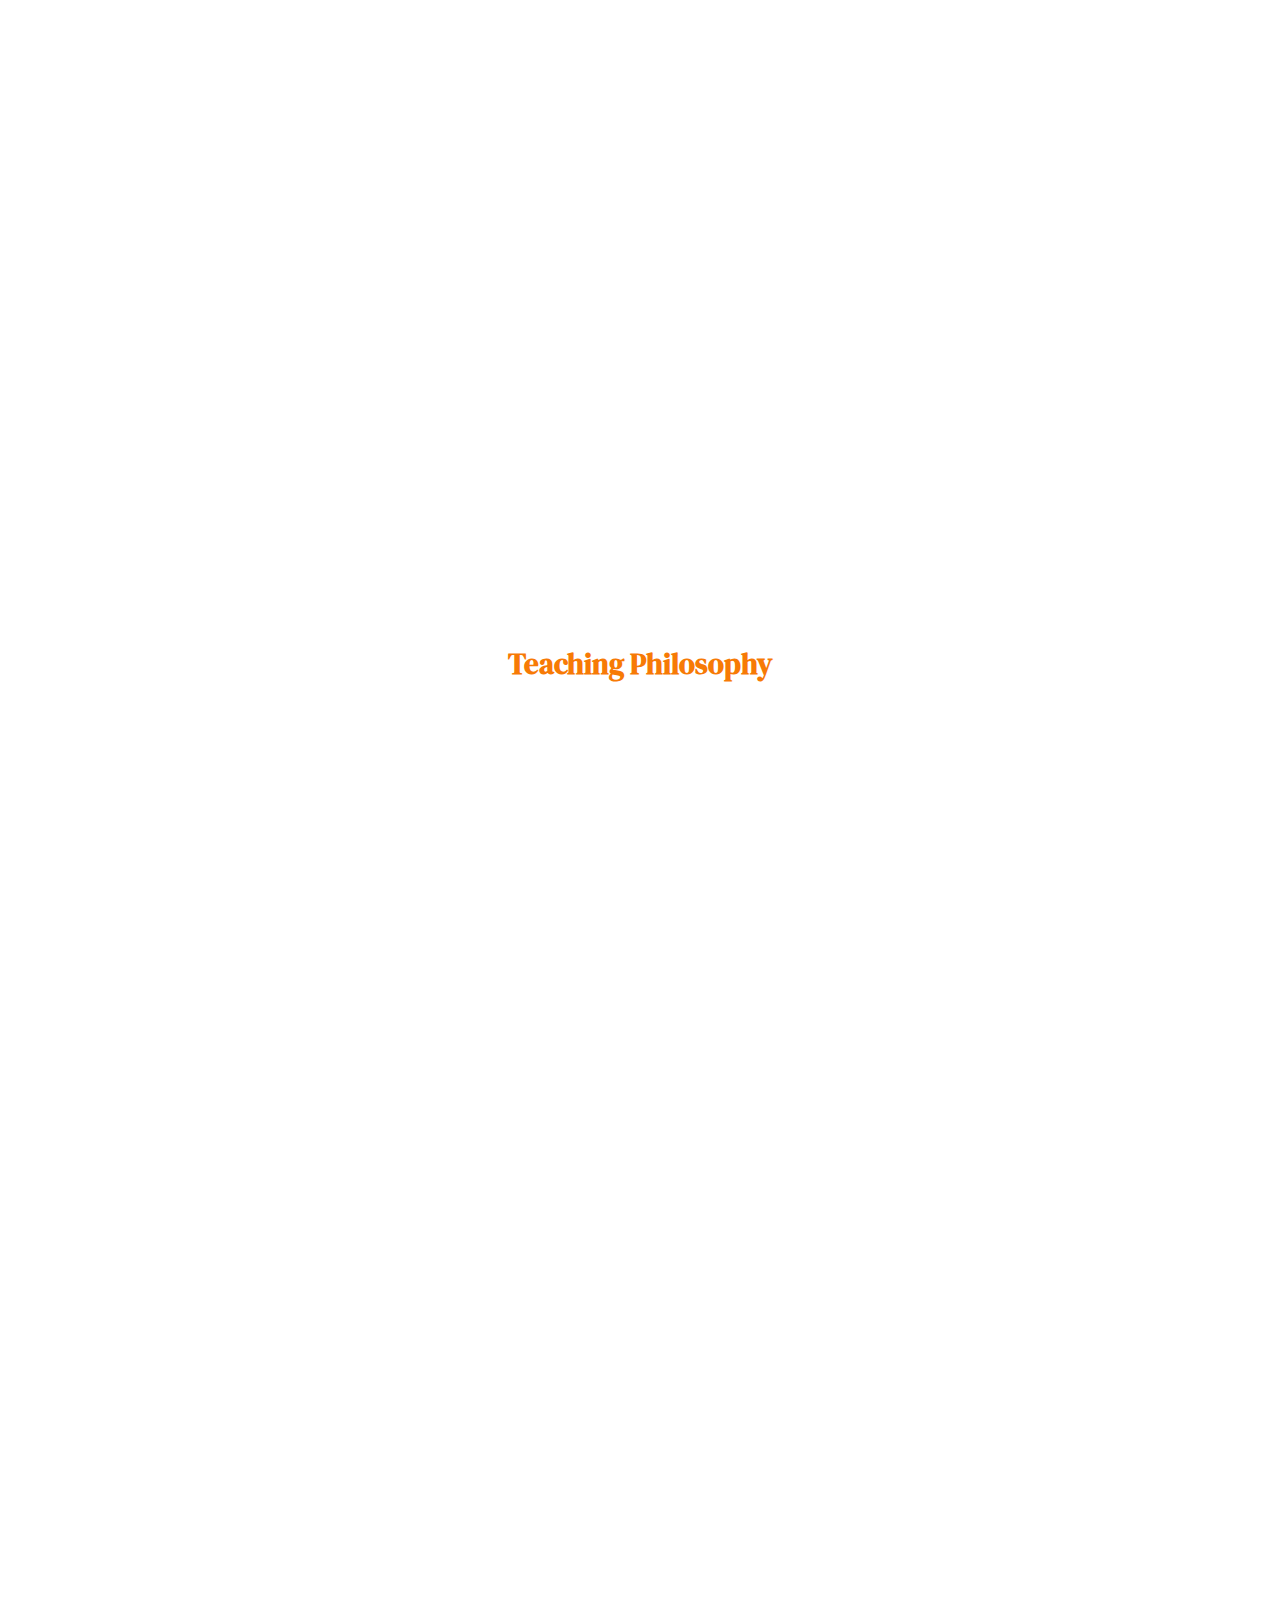
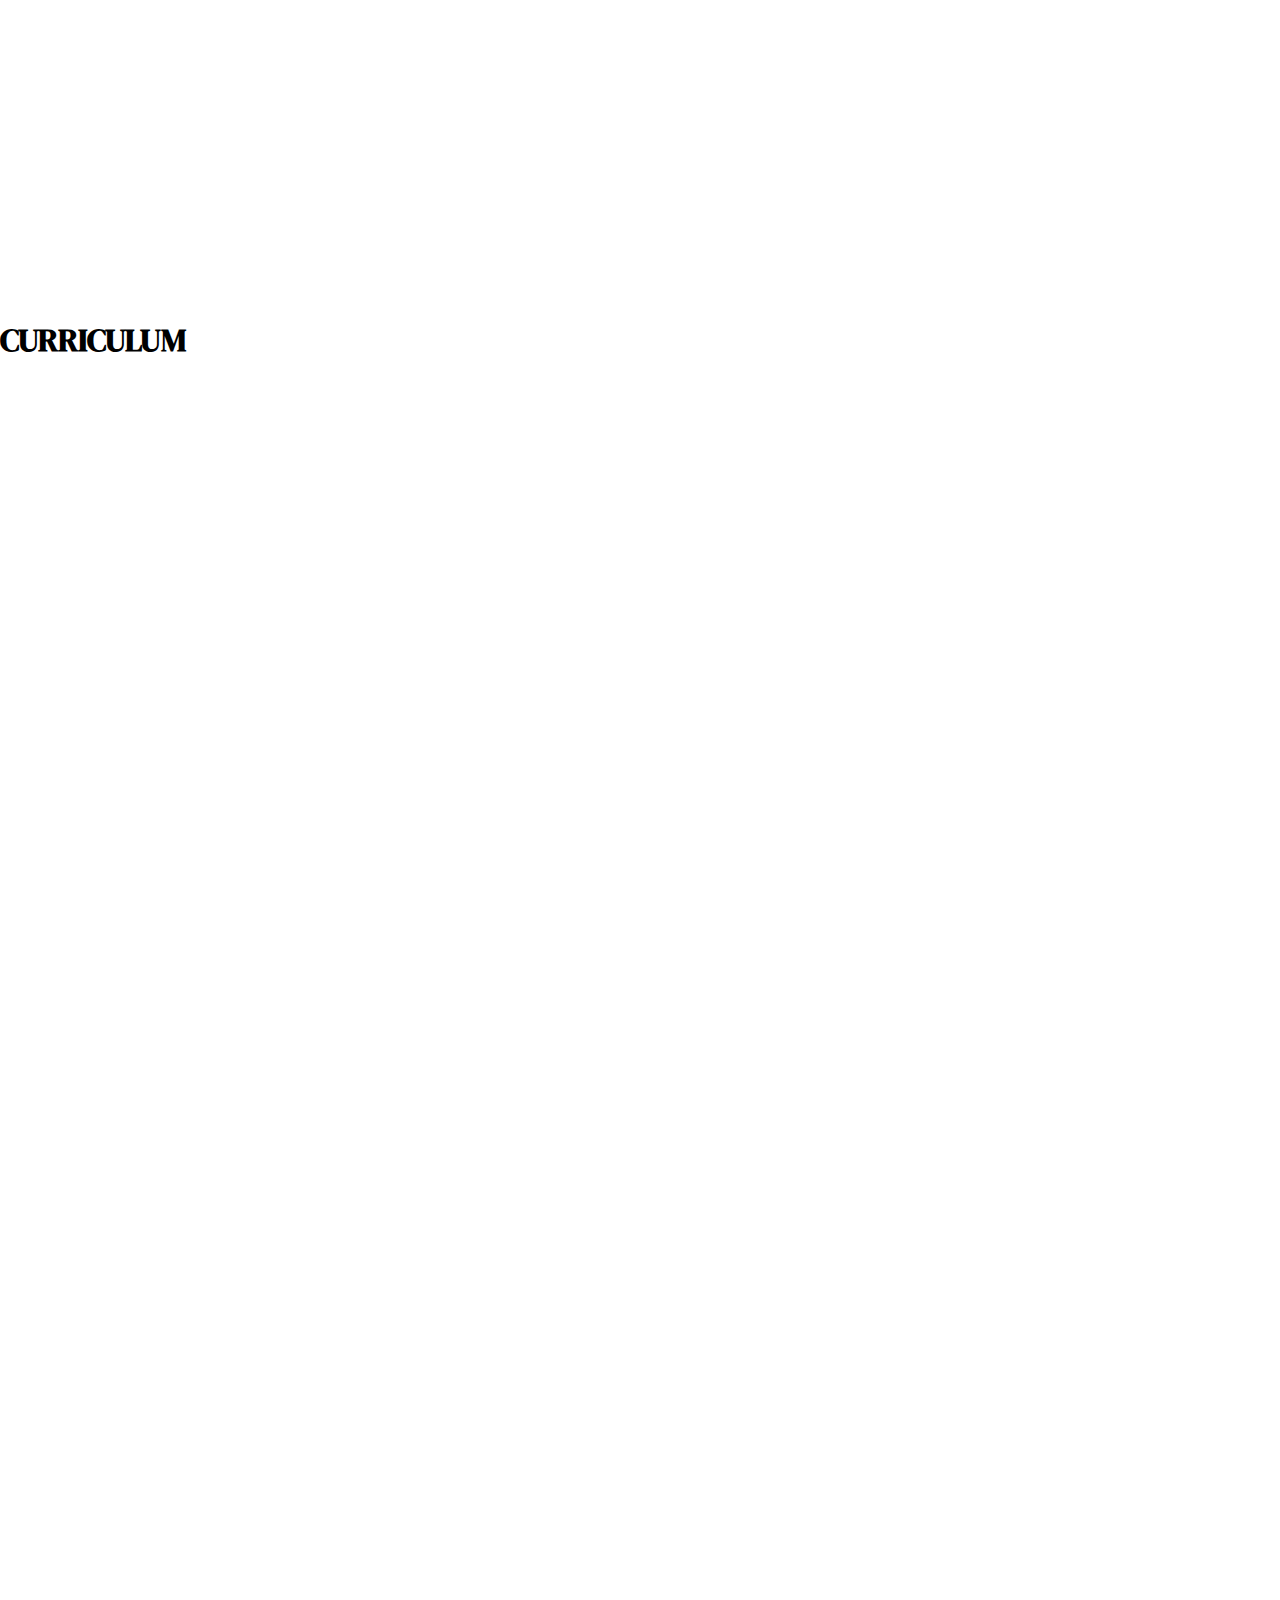
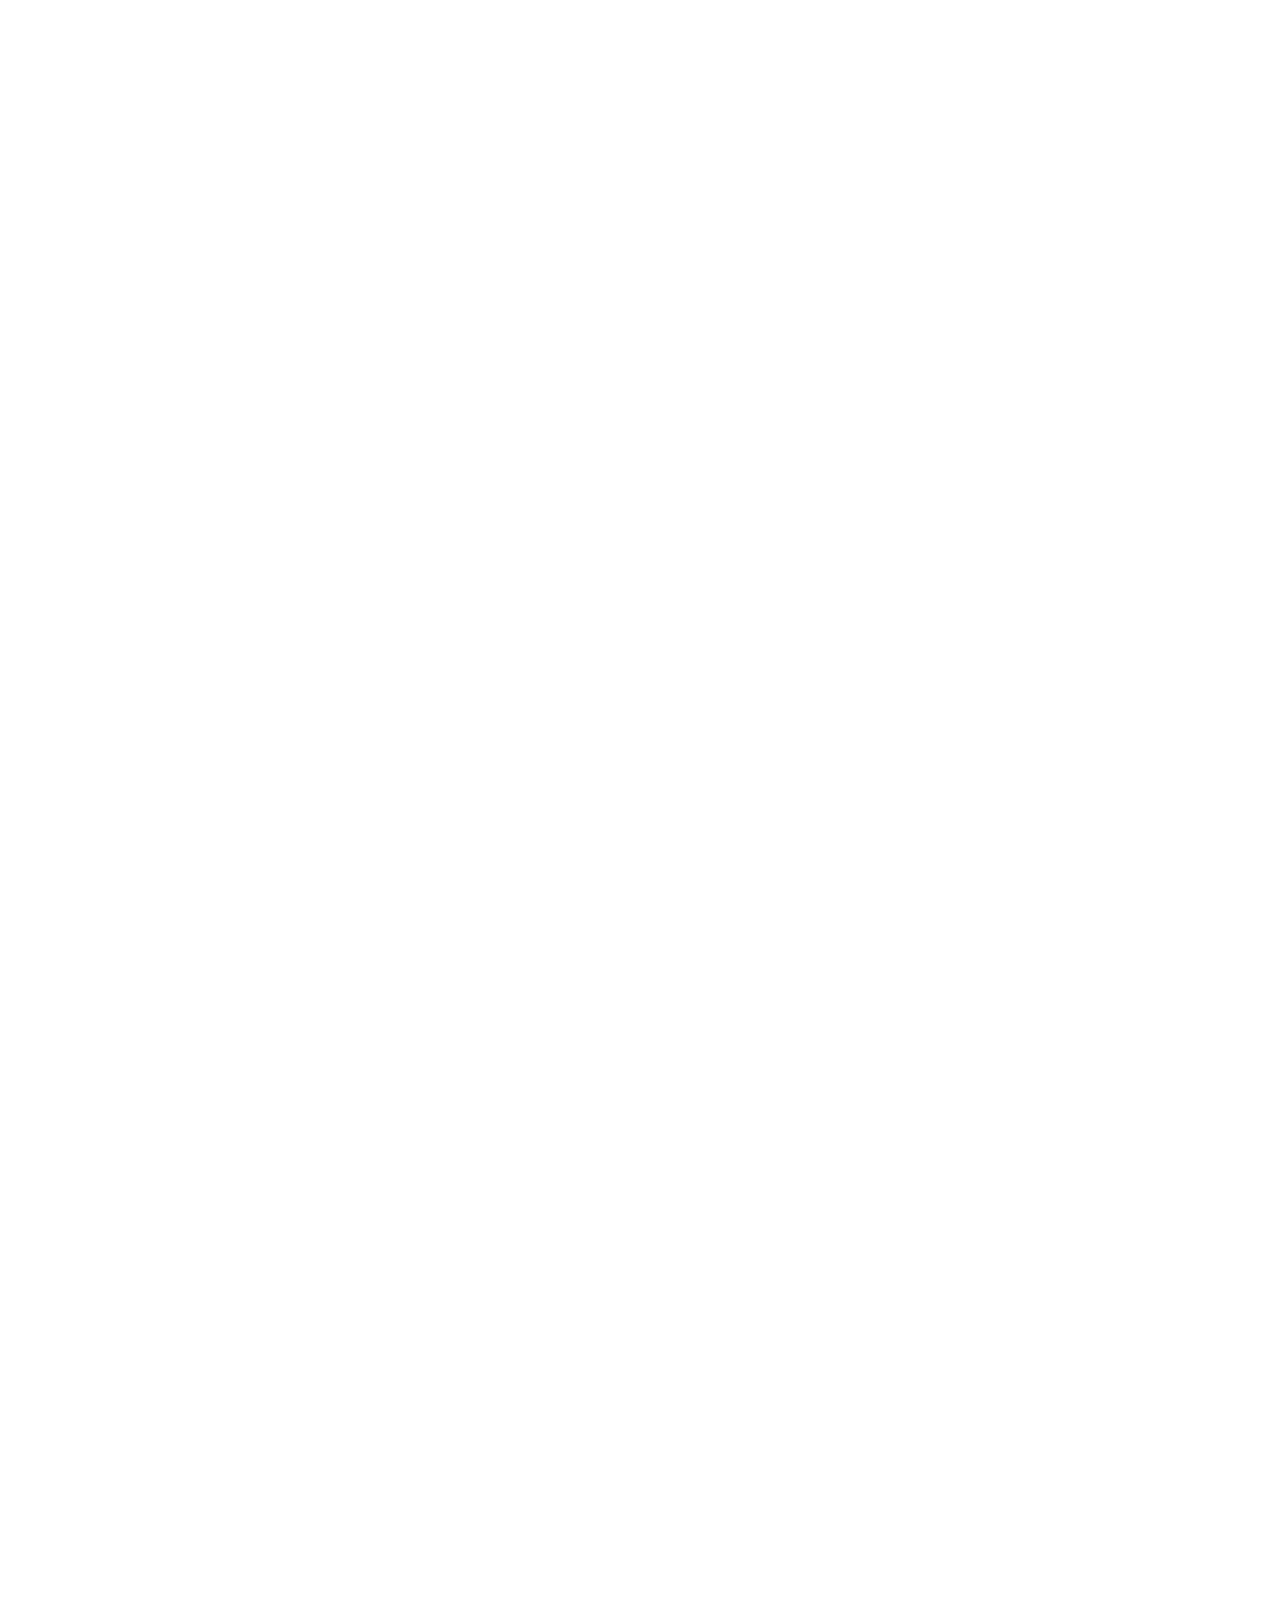
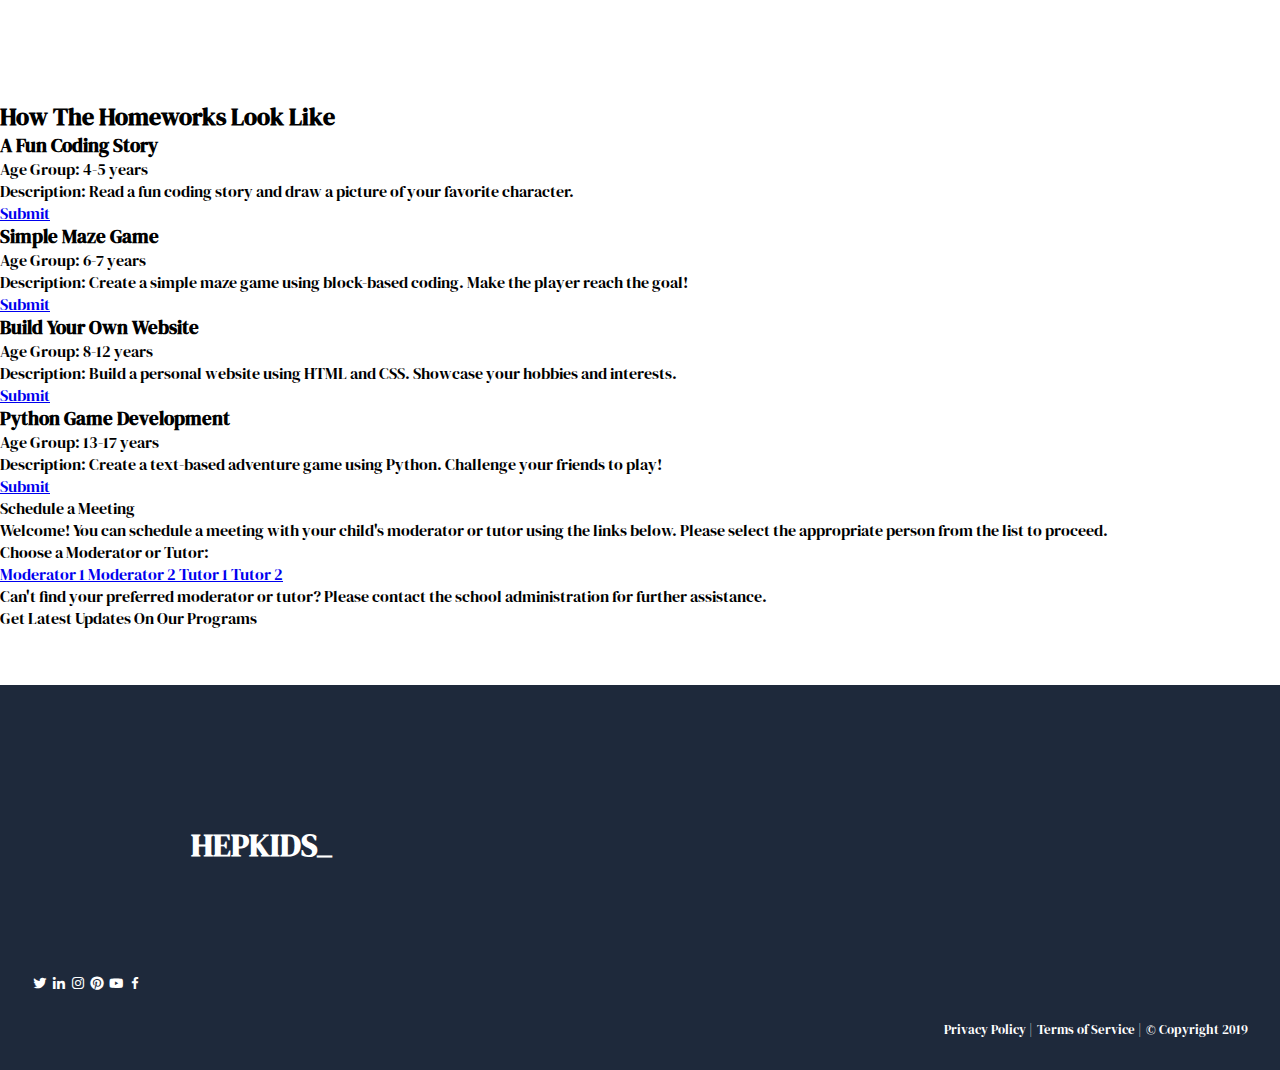
==== commit 044585aa: "new" ====
--- a/index.html
+++ b/index.html
@@ -8,12 +8,16 @@
 
   <link rel="stylesheet" href="styles.css" />
   <script src="https://cdn.tailwindcss.com"></script>
+  <link rel="stylesheet" href="https://unpkg.com/aos@next/dist/aos.css" />
+
   <script nomodule src="https://unpkg.com/ionicons@5.5.2/dist/ionicons/ionicons.js"></script>
   <script type="module" src="https://unpkg.com/ionicons@5.5.2/dist/ionicons/ionicons.esm.js"></script>
   <link href="https://unpkg.com/boxicons@2.1.4/css/boxicons.min.css" rel="stylesheet" />
   <link href="https://cdnjs.cloudflare.com/ajax/libs/font-awesome/6.0.0-beta3/css/all.min.css" rel="stylesheet">
   <link rel="stylesheet" href="https://cdn.jsdelivr.net/npm/swiper@10/swiper-bundle.min.css" />
   <link href="https://cdn.jsdelivr.net/npm/tailwindcss@2.2.19/dist/tailwind.min.css" rel="stylesheet">
+  
+  <link href="https://assets.calendly.com/assets/external/widget.css" rel="stylesheet">
 
   <!--Start of Tawk.to Script-->
   <script type="text/javascript">
@@ -28,12 +32,7 @@
     })();
   </script>
   <!--End of Tawk.to Script-->
-  <style>
-
-
-
-
-  </style>
+
 </head>
 
 <body>
@@ -42,11 +41,11 @@
               <h1 class="text-xs text-white p-1 text-center">Welcome to HEPKIDS Coding Summer Class. <a href="/dist/create.html" class="hover:underline">Enroll for Free</a>
               </h1>
           </div> -->
-    <nav class="p-5 bg-slate-800 z-10 fixed w-full  md  shadow md:flex md:items-center md:justify-around">
+    <nav class="p-5 bg-yellow-400 via-blue-400  z-10 fixed w-full  md  shadow md:flex md:items-center md:justify-around">
       <div class="flex justify-between items-center ">
         <span class="text-2xl  cursor-pointer">
           <h1
-            class="text-pink-600 font-serif font-extrabold bg-clip-text text-transparent bg-gradient-to-r flex items-center flex-shrink-0 from-orange-700 via-lime-500 to-yellow-200 text-4xl">
+            class="text-pink-600 font-serif font-extrabold bg-clip-text text-transparent bg-gradient-to-r flex items-center flex-shrink-0 from-orange-700 via-lime-500 to-black text-4xl">
             HEPKIDS_</h1>
 
         </span>
@@ -63,9 +62,13 @@
             class="text-slate-300 hover:bg-orange-500  hover:text-slate-900 px-4 py-3 hover:transition-all duration-9000 ease-in-out">Home</a>
         </li>
 
-        <li class="mx-4 my-6 md:my-0">
+        <li class="mx-4 go my-6 md:my-0">
+          <a href="/classes.html"
+            class="text-slate-300 hover:bg-yellow-400  hover:text-black px-4 py-3 black hover:transition-all duration-9000 ease-in-out">Become a Tutor</a>
+        </li>
+        <li class="mx-4 go my-6 md:my-0">
           <a href="#curriculum"
-            class="text-slate-300 hover:bg-yellow-400  hover:text-black px-4 py-3 hover:transition-all duration-9000 ease-in-out">Curriculum</a>
+            class="text-slate-300 hover:bg-yellow-400  hover:text-black px-4 py-3 black hover:transition-all duration-9000 ease-in-out">Curriculum</a>
         </li>
 
 
@@ -80,7 +83,7 @@
             <li><a href="/faq.html" class="text-slate-200 hover:text-yellow-400">Faq</a></li>
             <li class=""><a href="/story.html" class="text-slate-200 hover:text-orange-400">Our Story
               </a></li>
-            <li><a href="https://stephen01.hashnode.dev/" class="text-slate-200 hover:text-lime-400">Blog</a></li>
+            <li><a href="https://stephen01.hashnode.dev/" class="text-slate-200  hover:text-lime-400">Blog</a></li>
           </ul>
         </div>
         <li class="mx-4 my-6 md:my-0">
@@ -98,7 +101,7 @@
 
 
           <a href="https://forms.gle/Z7Qk7XmaHJp6KEza7"
-            class=" text-slate-200 text-lg  duration-500 px-6 py-2 bg-orange-500  hover:bg-orange-600 hover:text-black rounded">Register </a>
+            class=" text-slate-200 text-lg  duration-500 px-6 py-2 bg-orange-600  hover:bg-orange-600 hover:text-black rounded">Register </a>
 
         </div>
         <h2 class=""></h2>
@@ -115,23 +118,23 @@
   </div>
 
 
-  <section id="home" class="bg-image">
-    <div class="pt-32 md:px-10 md:pt-36 md:max-w-7xl text-center md:text-2xl   z-10 font-bold font-mono">
+  <section id="home" class="bg-image" >
+    <div class="pt-32 md:px-10 md:pt-36 md:max-w-7xl text-center md:text-2xl xl:max-w-max h-full  z-10 font-bold font-mono">
       <div class="bg-overlay"></div>
-      <blockquote class=" leading-relaxed font-extrabold relative text-2xl md:text-4xl   md:my-5 text-white">
+      <blockquote data-aos="fade-up" data-aos-duration="1000" class=" leading-relaxed font-extrabold relative text-2xl md:text-4xl   md:my-5 text-white">
         ONLINE
         <span
-          class="before:block before:absolute before:-inset-1 before:-skew-y-3 before:bg-yellow-400 relative inline-block">
+          class="before:block before:absolute before:-inset-1 before:-skew-y-3 before:bg-orange-400 relative inline-block">
           <span class="relative text-2xl text-black">CODING</span>
         </span>
         CLASSES FOR KIDS AND TEENS
       </blockquote>
-      <p class="md:my-5 mt-10  md:text-2xl relative text-white">HepKids_ delivers the most fun and effective
+      <p class="md:my-5 mt-10  md:text-2xl relative text-white" data-aos="fade-down" data-aos-duration="1000">HepKids_ delivers the most fun and effective
         live, online coding classes for kids and
         teens ages 4-17. Our coding classes are designed to give kids the programming knowledge, skills, and
         confidence to thrive in a digital world.
       <div class="mt-2 pb-10   relative"><button
-          class="bg-orange-400  hover:bg-transparent  hover:text-yellow-200 hover:border hover:border-1 hover:border-yellow-400 text-slate-100 py-2 px-4 sm:px-6 sm:py-4  sm:mt-10"><a
+          class="bg-orange-400 hover:text-yellow-200 hover\:bg-transparent hover:border hover:border-2 hover:border-yellow-400 text-slate-200 py-2 px-4 sm:px-6 sm:py-4  sm:mt-10"><a
             href="https://forms.gle/Z7Qk7XmaHJp6KEza7">Enroll
             Now</a></button>
         <!-- <button
@@ -155,8 +158,9 @@
 
   <section class="second-section mt5 relative">
 
-    <div class="div1__container">
-      <div class="first--div">
+    <div class="div1__container  bg-yellow-400 via-blue-400 to-orange-500">
+      <div class="div1--cont">
+      <div class="first--div" data-aos="zoom-out" data-aos-duration="1000">
         <div><img src="https://www.codewizardshq.com/wp-content/uploads/2019/10/star.svg" height="93px" width="69px" />
         </div>
         <div class="div-div">
@@ -164,7 +168,7 @@
           <h4 class="div--h4">OF SATISFIED<br> STUDENTS</h4>
         </div>
       </div>
-      <div class="first--div">
+      <div class="first--div" data-aos="zoom-out" data-aos-duration="1000">
         <div><img src="https://www.codewizardshq.com/wp-content/uploads/2019/10/prize.svg" height="93px" width="98px" />
         </div>
         <div class="div-div">
@@ -174,7 +178,7 @@
         </div>
       </div>
 
-      <div class="first--div">
+      <div class="first--div" data-aos="zoom-out" data-aos-duration="1000">
         <div class="div--img"><img src="	https://www.codewizardshq.com/wp-content/uploads/2019/10/up.svg" width="94px"
             height="93px" class="img-div" /></div>
         <div class="div-div">
@@ -184,7 +188,7 @@
         </div>
       </div>
 
-      <div class="first--div">
+      <div class="first--div" data-aos="zoom-out" data-aos-duration="1000">
         <div><img src="	https://www.codewizardshq.com/wp-content/uploads/2019/10/hand.svg" width="97px" height="93px" />
         </div>
         <div class="div-div">
@@ -193,31 +197,31 @@
             PARENTS</h4>
         </div>
       </div>
-
+</div>
     </div>
 
 
     <section>
       <h1 class="text-center text-4xl -mt-16  mb-10  ">CODING WITH <span
-          class="md:text-7xl text-5xl sm:text-5xl font-extrabold text-yellow-400">K</span><span
-          class="md:text-7xl  text-5xl sm:text-5xl font-extrabold text-orange-500">I</span><span
-          class="md:text-7xl text-5xl sm:text-5xl font-extrabold text-blue-600">D</span><span
-          class="md:text-7xl text-5xl sm:text-5xl font-extrabold text-red-600">S</span> PROGRAM</h1>
+          class="md:text-7xl text-5xl sm:text-5xl font-extrabold text-yellow-400" data-aos="fade-up" data-aos-duration="1000">K</span><span
+          class="md:text-7xl  text-5xl sm:text-5xl font-extrabold text-orange-500" data-aos="fade-up" data-aos-duration="1000">I</span><span
+          class="md:text-7xl text-5xl sm:text-5xl font-extrabold text-blue-600" data-aos="fade-down" data-aos-duration="1000">D</span><span
+          class="md:text-7xl text-5xl sm:text-5xl font-extrabold text-red-600" data-aos="fade-down" data-aos-duration="1000">S</span> PROGRAM</h1>
       <div class="container mx-auto p-4">
         <div class="grid grid-cols-1 gap-4 sm:grid-cols-2 md:grid-cols-2 lg:grid-cols-2 ">
-          <div class="aspect-w-16 aspect-h-9">
+          <div class="aspect-w-16 aspect-h-9"data-aos="fade-left" data-aos-duration="1000">
             <iframe src="https://www.youtube.com/embed/j-3eArinB7E" class="w-full h-80" frameborder="0"
               allowfullscreen></iframe>
           </div>
-          <div class="aspect-w-16 aspect-h-9">
+          <div class="aspect-w-16 aspect-h-9" data-aos="zoom-in" data-aos-duration="1000">
             <iframe src="https://www.youtube.com/embed/RmbFJq2jADY" class="w-full h-80" frameborder="0"
               allowfullscreen></iframe>
           </div>
-          <div class="aspect-w-16 aspect-h-9">
+          <div class="aspect-w-16 aspect-h-9" data-aos="zoom-out" data-aos-duration="1000">
             <iframe src="https://www.youtube.com/embed/JcOcxKWgnps" class="w-full h-80" frameborder="0"
               allowfullscreen></iframe>
           </div>
-          <div class="aspect-w-19 aspect-h-9">
+          <div class="aspect-w-19 aspect-h-9" data-aos="fade-left" data-aos-duration="1000">
             <iframe src="https://www.youtube.com/embed/y5bXW_gEJl8" class="w-full h-80" frameborder="0"
               allowfullscreen></iframe>
           </div>
@@ -229,8 +233,9 @@
 
     <h2 class="grid--h2 relative text-5xl">Teaching Philosophy</h2>
     <div class="div-2__container">
-      <div class="div2__container flex__container">
-        <div class="grid1__div flex__div1">
+      <div class="div2__container flex__container" data-aos="zoom-out" data-aos-duration="1000">
+        <div class="flex--cont">
+        <div class="grid1__div flex__div1" >
           <img
             src="https://d3t4xfu733v2tb.cloudfront.net/web/home/homepage/teaching-philosophy/continuous-curriculum.png"
             width="120px " style="margin: 0 auto;" height="120px" alt="icon" />
@@ -276,6 +281,7 @@
         </div>
       </div>
     </div>
+    </div>
 
 
     <!-- CURRICULUM -->
@@ -285,7 +291,7 @@
 
     <div class="curriculum__div">
 
-      <div class="curri--div--1 first-curri">
+      <div class="curri--div--1 first-curri" data-aos="zoom-in" data-aos-duration="1000">
 
         <div class="div--i">
           <div>
@@ -343,7 +349,7 @@
         </div>
       </div>
 
-      <div class="curri--div--1 first-curri">
+      <div class="curri--div--1 first-curri" data-aos="zoom-in" data-aos-duration="1000">
 
         <div class="div--i">
           <div>
@@ -462,7 +468,7 @@
 
       <!-- 3 -->
 
-      <div class="curri--div--1 third-curri">
+      <div class="curri--div--1 third-curri" data-aos="zoom-in" data-aos-duration="1000">
 
         <div class="div--i">
           <div>
@@ -532,7 +538,7 @@
           </div>
         </div>
       </div>
-      <div class="curri--div--1 third-curri">
+      <div class="curri--div--1 third-curri" data-aos="fade-up" data-aos-duration="1000">
 
         <div class="div--i">
           <div>
@@ -609,7 +615,7 @@
 
     <!-- COMMITMENT -->
 
-    <div class="commitment__div">
+    <div class="commitment__div" data-aos="fade-down" data-aos-duration="1000">
       <div class="commit__div">
         <h2 class="commit--h2 text-black text-4xl font-extrabold">COMMITMENT TO QUALITY</h2>
 
@@ -622,7 +628,7 @@
           to us right away! We will work with you to adapt the class to your student’s needs or to find them a different
           class to provide the best experience.</p>
 
-        <button class="commit-btn border-0 text-black bg-yellow-400"><a href="/contact.html" class="text-black">Reach Out To Us</a></button>
+        <button class="commit-btn border-0 text-black border border-b-8 border-transparent bg-yellow-400"><a href="/contact.html" class="text-black">Reach Out To Us</a></button>
 
         <div class="commit__div2">
           <div>
@@ -652,6 +658,85 @@
       </div>
 
     </div>
+
+
+
+    <main class="container mx-auto px-3 py-6">
+      <section>
+          <h2 class="text-2xl font-semibold mb-4 text-center ">How The Homeworks Look Like</h2>
+          <div class="grid grid-cols-1 sm:grid-cols-2 md:grid-cols-4 gap-4">
+              <!-- Homework Card for Age 4-5 -->
+              <div class="bg-white shadow rounded-lg p-4">
+                  <h3 class="text-lg font-semibold">A Fun Coding Story</h3>
+                  <p>Age Group: 4-5 years</p>
+                  <p>Description: Read a fun coding story and draw a picture of your favorite character.</p>
+                  <a href="#" class="text-orange-500">Submit</a>
+              </div>
+
+              <!-- Homework Card for Age 6-7 -->
+              <div class="bg-white shadow rounded-lg p-4">
+                  <h3 class="text-lg font-semibold">Simple Maze Game</h3>
+                  <p>Age Group: 6-7 years</p>
+                  <p>Description: Create a simple maze game using block-based coding. Make the player reach the goal!</p>
+                  <a href="#" class="text-orange-500">Submit</a>
+              </div>
+
+              <!-- Homework Card for Age 8-12 -->
+              <div class="bg-white shadow rounded-lg p-4">
+                  <h3 class="text-lg font-semibold">Build Your Own Website</h3>
+                  <p>Age Group: 8-12 years</p>
+                  <p>Description: Build a personal website using HTML and CSS. Showcase your hobbies and interests.</p>
+                  <a href="#" class="text-orange-500">Submit</a>
+              </div>
+
+              <!-- Homework Card for Age 13-17 -->
+              <div class="bg-white shadow rounded-lg p-4">
+                  <h3 class="text-lg font-semibold">Python Game Development</h3>
+                  <p>Age Group: 13-17 years</p>
+                  <p>Description: Create a text-based adventure game using Python. Challenge your friends to play!</p>
+                  <a href="#" class="text-orange-500">Submit</a>
+              </div>
+          </div>
+      </section>
+  </main>
+
+
+
+  <section>
+    <div class="container mx-auto p-4">
+      <div class="text-3xl font-bold text-center mb-6">Schedule a Meeting</div>
+      <div class="text-lg mb-4">
+        Welcome! You can schedule a meeting with your child's moderator or tutor using the links below. Please select the appropriate person from the list to proceed.
+      </div>
+      <div class="text-xl font-bold mb-2">Choose a Moderator or Tutor:</div>
+      <div class="grid grid-cols-1 md:grid-cols-2 gap-4">
+        <!-- Replace the Calendly links with your actual Calendly URLs -->
+        
+        <a class="calendly-link block bg-white border border-gray-300 p-4 rounded-lg shadow-md text-blue-600 hover:bg-orange-300 hover:underline" href="https://calendly.com/stephenadeosun411/30min" target="_blank">
+          Moderator 1
+        </a>
+        <a class="calendly-link block bg-white border border-gray-300 p-4 rounded-lg shadow-md text-blue-600 hover:bg-orange-300 hover:underline" href="https://calendly.com/stephenadeosun411/30min" target="_blank">
+          Moderator 2
+        </a>
+        <a class="calendly-link block bg-white border border-gray-300 p-4 rounded-lg shadow-md text-blue-600 hover:bg-orange-300 hover:underline" href="https://calendly.com/stephenadeosun411/30min" target="_blank">
+          Tutor 1
+        </a>
+        <a class="calendly-link block bg-white border border-gray-300 p-4 rounded-lg shadow-md text-blue-600 hover:bg-orange-300 hover:underline" href="https://calendly.com/stephenadeosun411/30min" target="_blank">
+          Tutor 2
+        </a>
+      </div>
+      <div class="mt-4 text-lg">
+        Can't find your preferred moderator or tutor? Please contact the school administration for further assistance.
+      </div>
+  
+      <!-- Calendly Badge Widget -->
+      <div class="mt-6 flex justify-center">
+        <div id="calendly-badge-widget" style="max-width: 320px;"></div>
+      </div>
+    </div>
+
+  </section>
+
     <blockquote class=" leading-relaxed text-center font-extrabold sm:text-4xl  my-5 ">
       Get
       <span
@@ -660,7 +745,7 @@
       </span>
       On Our Programs
     </blockquote>
-    <div class="container mx-auto py-10">
+    <div class="container mx-auto py-10" data-aos="fade-right" data-aos-duration="1000">
       <div class="max-w-md mx-auto bg-white p-8 border border-gray-300 rounded shadow">
         <h2 class="text-2xl font-semibold mb-4">Subscribe to Our Page</h2>
         <form action="https://formspree.io/f/xoqzgdjk" method="post">
@@ -681,16 +766,16 @@
 
     <!-- FOOTER  -->
 
-    <footer class="footer__section">
+    <footer class="footer__section bg-yellow-500 via-blue-400 to-orange-500">
 
       <div class="footer--div">
         <span class="text-2xl font-[Poppins] cursor-pointer">
           <h1
-            class="text-pink-600 font-serif font-extrabold bg-clip-text text-transparent bg-gradient-to-r flex items-center flex-shrink-0 from-yellow-700 via-lime-500 to-yellow-200 text-4xl">
+            class=" font-serif font-extrabold bg-clip-text text-transparent bg-gradient-to-r flex items-center flex-shrink-0 from-orange-800  via-lime-500 to-yellow-800 text-4xl">
             HEPKIDS_</h1>
 
         </span>
-        <div class="footer--div--1">
+        <div class="footer--div--1" data-aos="zoom-in" data-aos-duration="1000">
           <p><a href="#">Programs</a></p>
           <p><a href="#">Summer Programs</a></p>
           <p><a href="#">Homeschool</a></p>
@@ -700,7 +785,7 @@
           <p><a href="#">Calendar</a></p>
         </div>
 
-        <div class="footer--div--2">
+        <div class="footer--div--2" data-aos="zoom-in" data-aos-duration="1000">
           <p><a href="story.html">About</a></p>
           <p><a href="#">Scholarships</a></p>
           <p><a href="#">Military</a></p>
@@ -710,7 +795,7 @@
           <p><a href="#">Referral Program</a></p>
         </div>
 
-        <div class="footer--div--3">
+        <div class="footer--div--3" data-aos="zoom-in" data-aos-duration="1000">
           <p><a href="#">Student Center</a></p>
           <p><a href="#">Reviews</a></p>
           <p><a href="#">FAQs</a></p>
@@ -718,7 +803,7 @@
           <p><a href="#">Enroll</a></p>
         </div>
 
-        <div class="footer--div--4">
+        <div class="footer--div--4" data-aos="zoom-in" data-aos-duration="1000">
           <p class="text--bold">Mailing Address:</p>
           <p>11900 Jollyville Rd,</p>
           <p>#203278</p>
@@ -731,12 +816,12 @@
       </div>
       <div class="flex justify-between mt-5">
         <div class="inline-flex gap-4">
-            <i class="bx bxl-twitter text-2xl text-orange-500  hover:text-slate-200" sty></i>
-            <i class="bx bxl-linkedin text-2xl   text-orange-500 hover:text-slate-200"></i>
-            <i class="bx bxl-instagram text-2xl  text-orange-500  hover:text-slate-200"></i>
-            <i class="bx bxl-pinterest text-2xl  text-orange-500 hover:text-slate-200"></i>
-            <i class="bx bxl-youtube text-2xl  text-orange-500 hover:text-slate-200"></i>
-            <i class="bx bxl-facebook text-2xl  text-orange-500 hover:text-slate-200"></i>
+            <i class="bx bxl-twitter text-2xl text-orange-900  hover:text-slate-100" sty></i>
+            <i class="bx bxl-linkedin text-2xl   text-orange-900 hover:text-slate-200"></i>
+            <i class="bx bxl-instagram text-2xl  text-orange-900  hover:text-slate-200"></i>
+            <i class="bx bxl-pinterest text-2xl  text-orange-900 hover:text-slate-200"></i>
+            <i class="bx bxl-youtube text-2xl  text-orange-900 hover:text-slate-200"></i>
+            <i class="bx bxl-facebook text-2xl  text-orange-900 hover:text-slate-200"></i>
         </div>
     </div>
       <div class="copy__right">
@@ -746,6 +831,23 @@
       </div>
     </footer>
 
+    <script src="https://assets.calendly.com/assets/external/widget.js" type="text/javascript" async></script>
+    <!-- Calendly Badge Widget Script -->
+    <script type="text/javascript">
+      window.onscroll = function () {
+        Calendly.initBadgeWidget({
+          url: 'https://calendly.com/stephenadeosun411/30min', // Replace with your Calendly link
+          text: 'Schedule time with Us', // Call-to-action text
+          color: '#ff00d7',
+          textColor: '#ffffff',
+          branding: true,
+        });
+      };
+    </script>
+    <script src="https://unpkg.com/aos@next/dist/aos.js"></script>
+    <script>
+      AOS.init();
+    </script>   
     <script src="/main.js"></script>
     <script>
       function Menu(e) {
--- a/styles.css
+++ b/styles.css
@@ -1,7 +1,12 @@
+/* @import url('https://fonts.googleapis.com/css2?family=Borel&display=swap'); */
+  /* @import url('https://fonts.googleapis.com/css2?family=Abril+Fatface&display=swap'); */
+  @import url('https://fonts.googleapis.com/css2?family=DM+Serif+Display:ital@1&display=swap');
+
 *{
   margin:0;
   padding:0;
   box-sizing:border-box;
+  font-family:'DM Serif Display', serif;
 }
 html{
 
@@ -11,9 +16,12 @@
 :root{
   --general-color:#fff;
   /* --primary-color:#fdc437; */
-  --primary-color:rgb(236,72,153);
+  --primary-color:rgb(247, 122, 5);
+  --primary-color1:rgb(247, 142,5);
   --secondary-color:#5a686e;
   --text-color:#011e41;
+  --text-color1:rgb(247, 199,5);
+  --text-color2:rgb(247, 211,5);
   /* --text-color:rgb(236,72,153); */
 
   /* --bg-color:#83abba; */
@@ -27,8 +35,8 @@
   --level-4-color:#aa227d;
 
   /*COMMITMENT */
-  /* --commitment-color:#e26428; */
-  --commitment-color:rgb(236,72,153);
+  --commitment-color:rgb(247, 122, 5);
+  /* --commitment-color:rgb(236,72,153); */
 }
 
 body{
@@ -84,7 +92,7 @@
   text-align:center;
   color:var(--primary-color);
   font-size:1.8rem;
-  margin-bottom: 1.9em;
+  margin: 2em 0 1.9em 0;
 }
 
 .div-2__container{
@@ -102,7 +110,9 @@
   text-align: center;
 }
 
-
+.flex__div1{
+  padding: 0 1.5em;
+}
 
 
 .flex__h3{
@@ -127,6 +137,8 @@
 .bold--text{
   font-weight:bold;
 }
+
+/* BACKGROUND */
 
 .bg-image {
   background-image: url(/assets/img2.jpg);
@@ -136,12 +148,6 @@
   background-size: cover;
   height: 100%;
   width: 100%;
-  /* opacity: 0; */
-  /* background-opacity:50 ; */
-  /* opacity: calc(100% - 0.5); */
-  /* background-color: rgba(0, 0, 0, 3); */
-
-
 }
 .bg-overlay {
   position: absolute;
@@ -150,10 +156,12 @@
   right: 0;
   bottom: 0;
   height: auto;
-  background-color: rgba(0, 0, 0, 0.5); /* Adjust the last value (0.5) to control the darkness */
+  background-color: rgba(47, 9, 9, 0.5); /* Adjust the last value (0.5) to control the darkness */
 }
 
 /* CURRICULUM */
+
+
 
 .curriculum__div{
   display:flex;
@@ -308,6 +316,7 @@
   font-weight:500;
   font-size:1.80rem;
   margin-bottom: 1em;
+  color:var(--commitment-color);
 }
 
 .commit--h3{
@@ -325,9 +334,11 @@
   color:var(--secondary-color);
   padding: 0 2em;
 }
+
 .commit--h2{
   text-align: center;
 }
+
  .commit--h3{
   text-align: center;
   color:var(--commitment-color);
@@ -361,7 +372,7 @@
 
 .commit-btn:hover,
  .commit-btn:active{
-  background-color: var(--level-4-color);
+  background-color: var(--primary-color1);
   color:var(--commitment-color);
   border: none;
   cursor:pointer;
@@ -447,8 +458,8 @@
 
 
 p a:hover{
-  color:var(--primary-color);
-  text-decoration: underline var(--primary-color);
+  color:var(--text-color1);
+  text-decoration: underline var(--text-color2);
 }
 
 
@@ -590,6 +601,7 @@
   .footer--div--1, .footer--div--2, .footer--div--3, .footer--div--4{
     width:100%;
   }
+  
   .swiper{
     display: block;
     margin: auto;
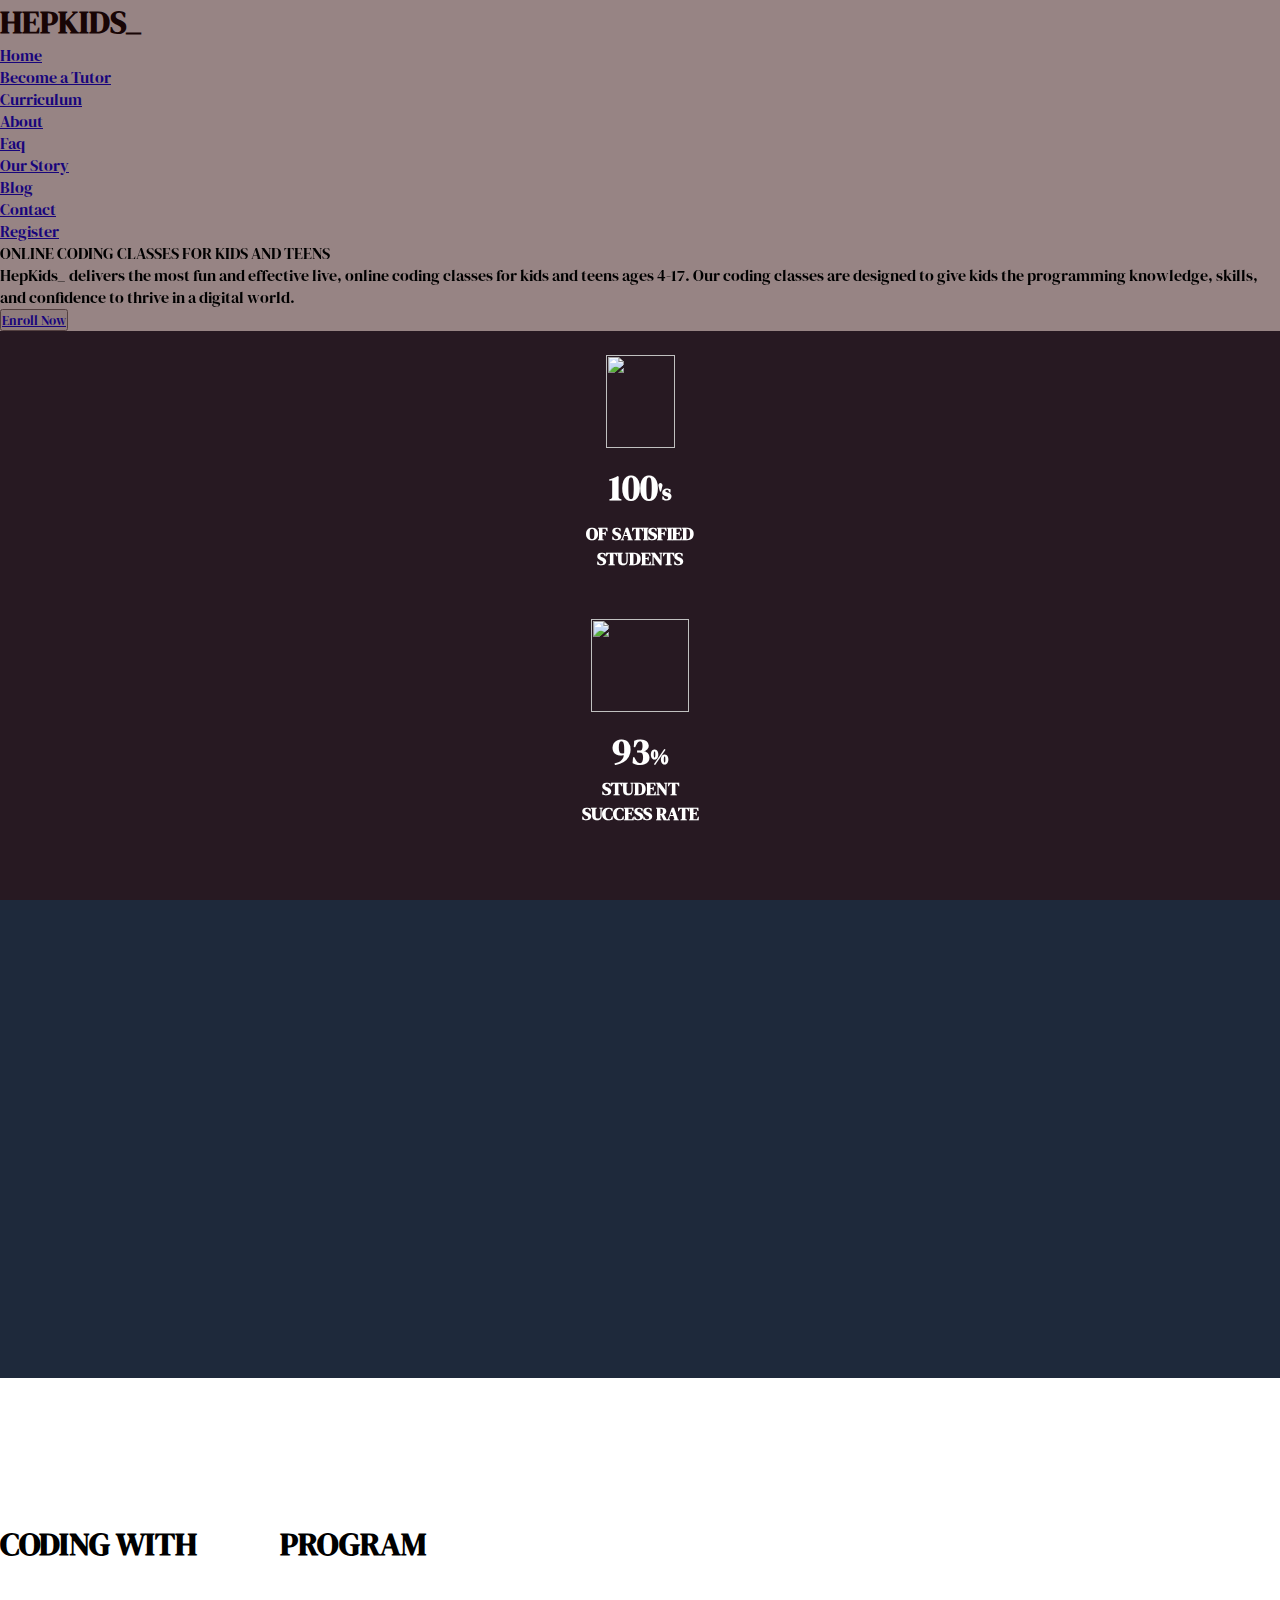
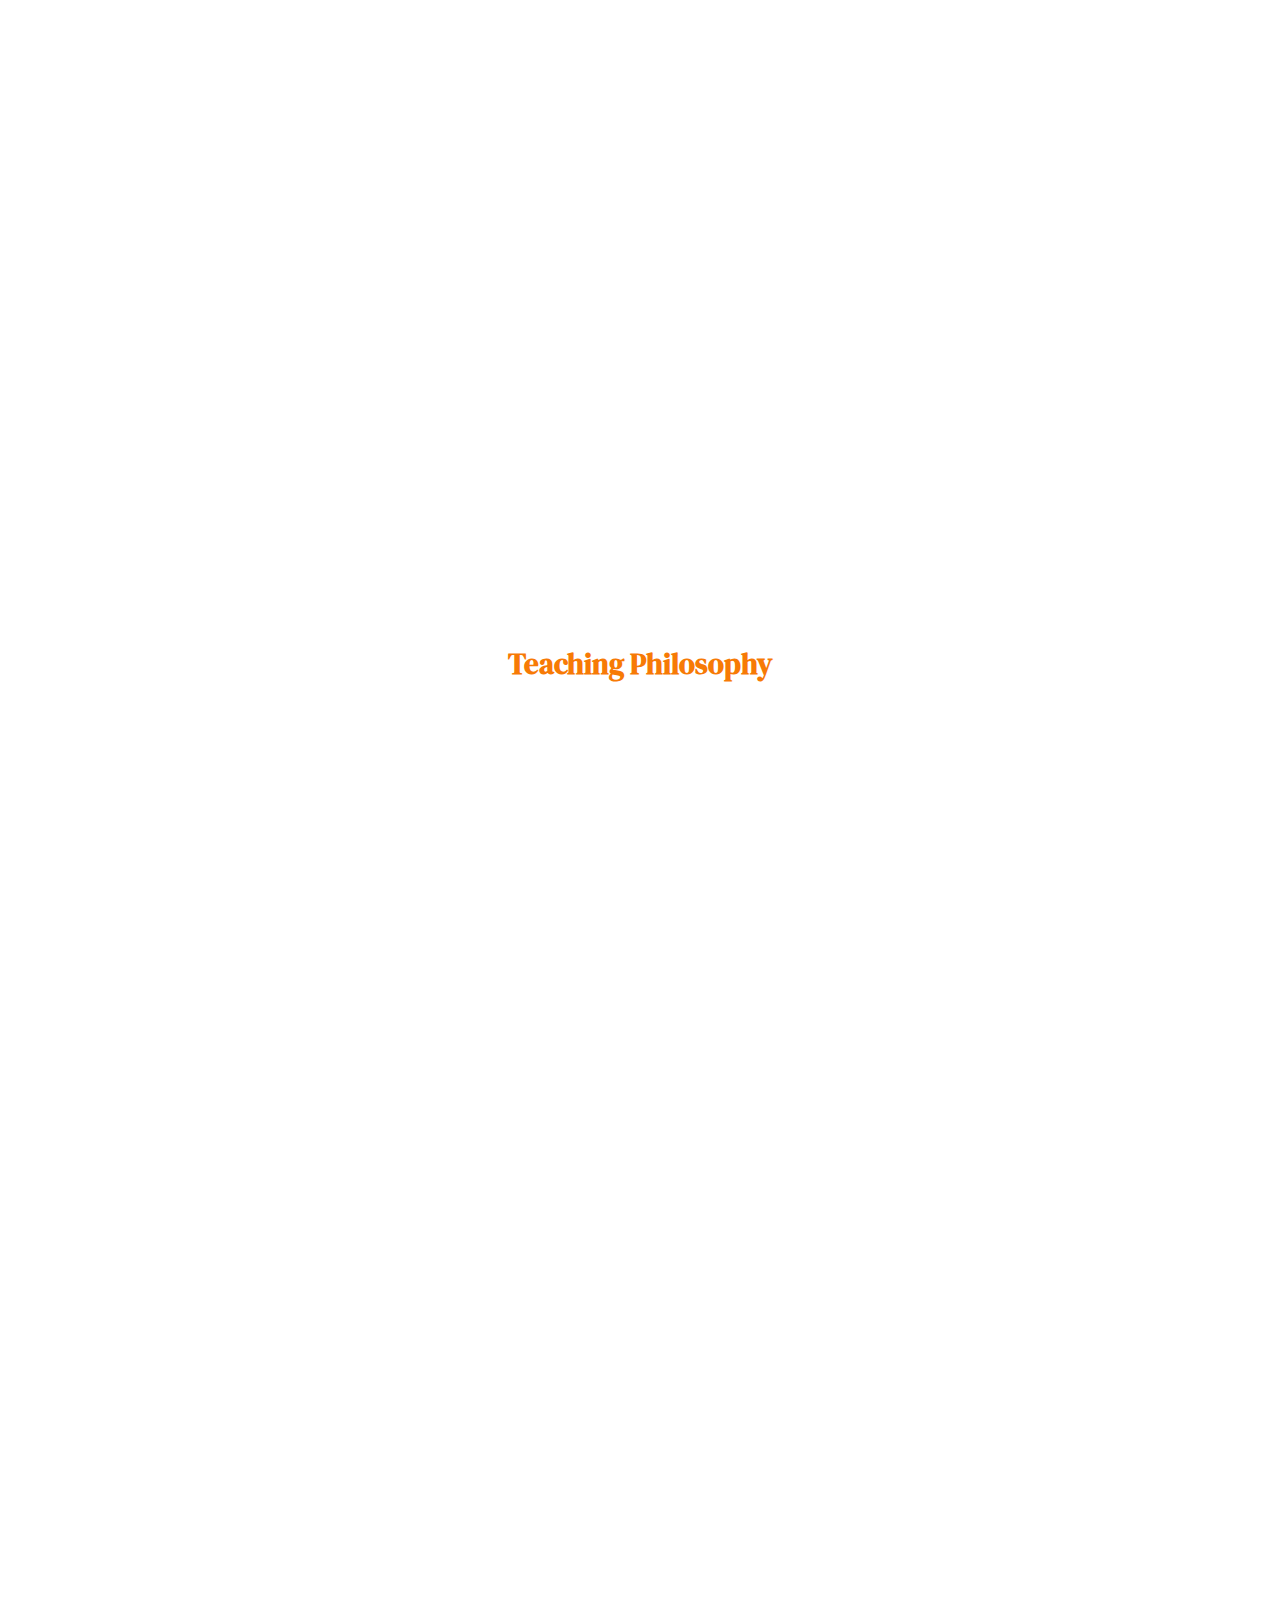
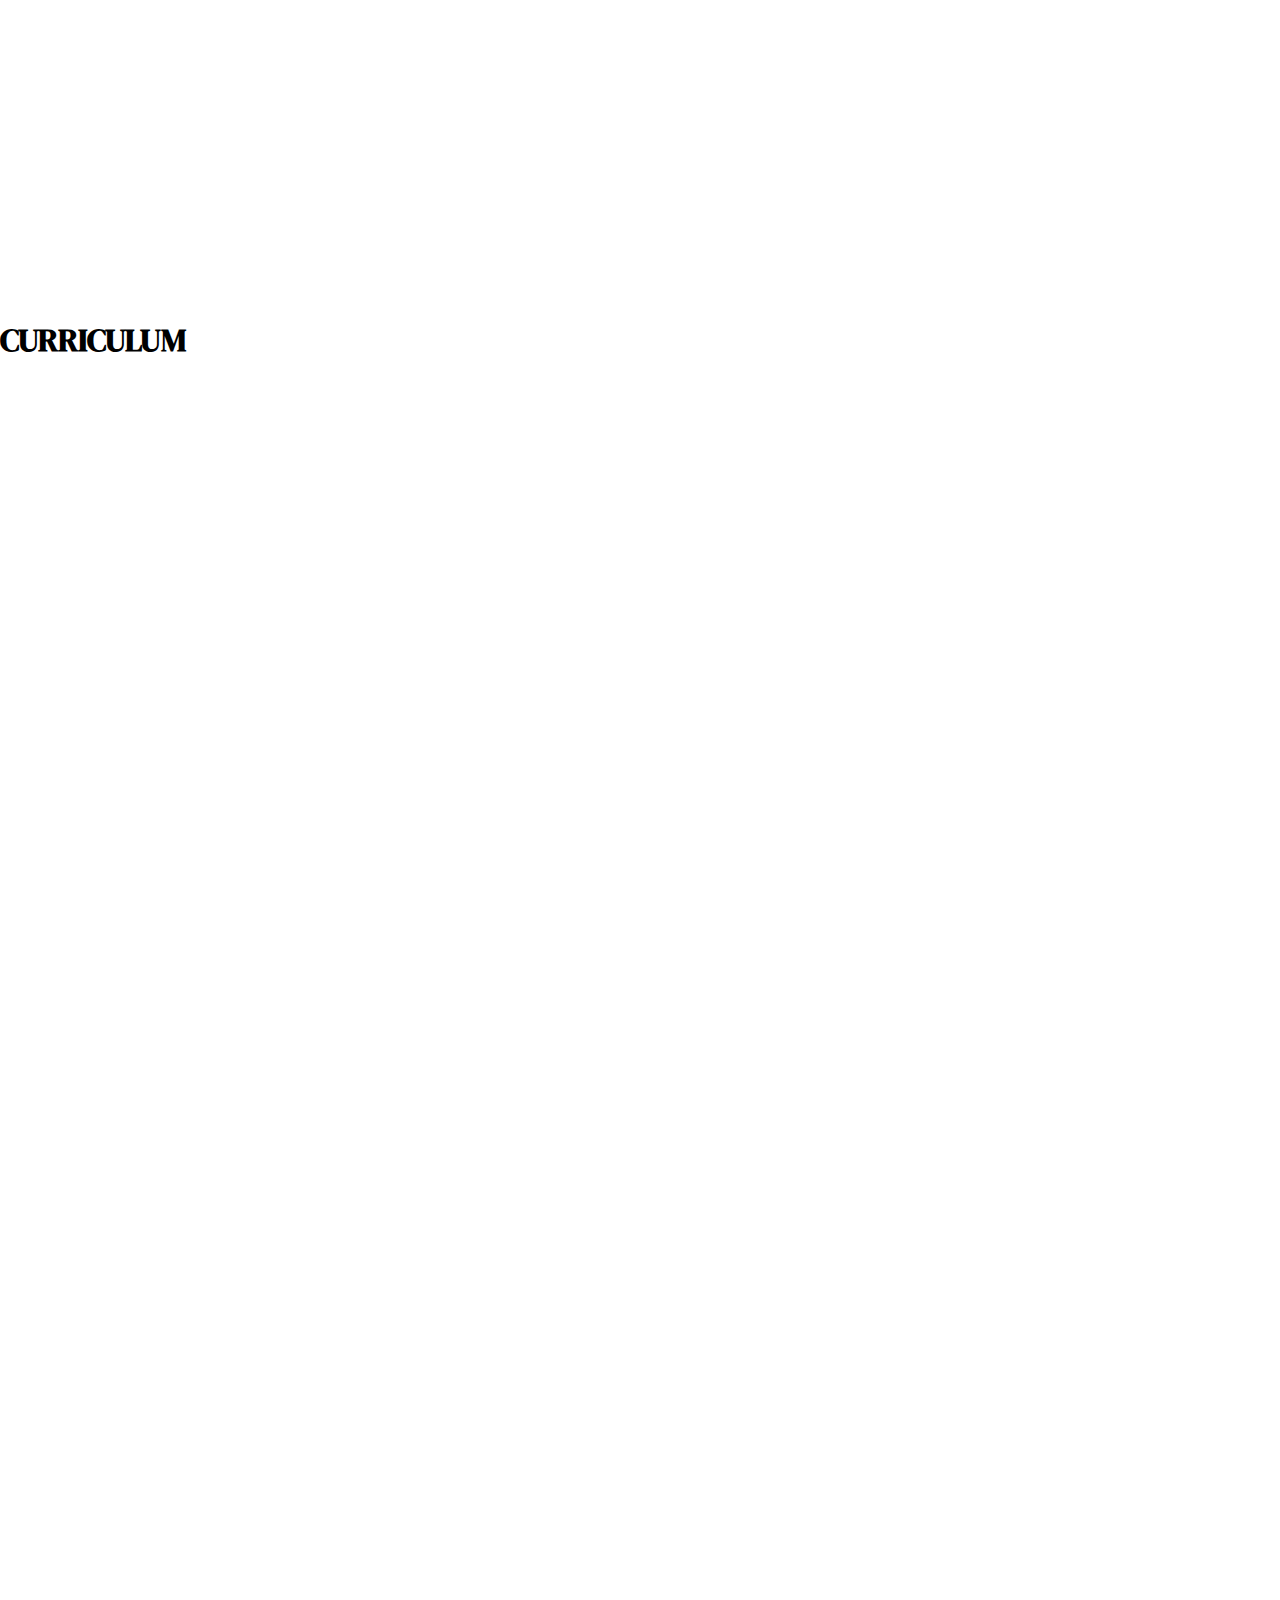
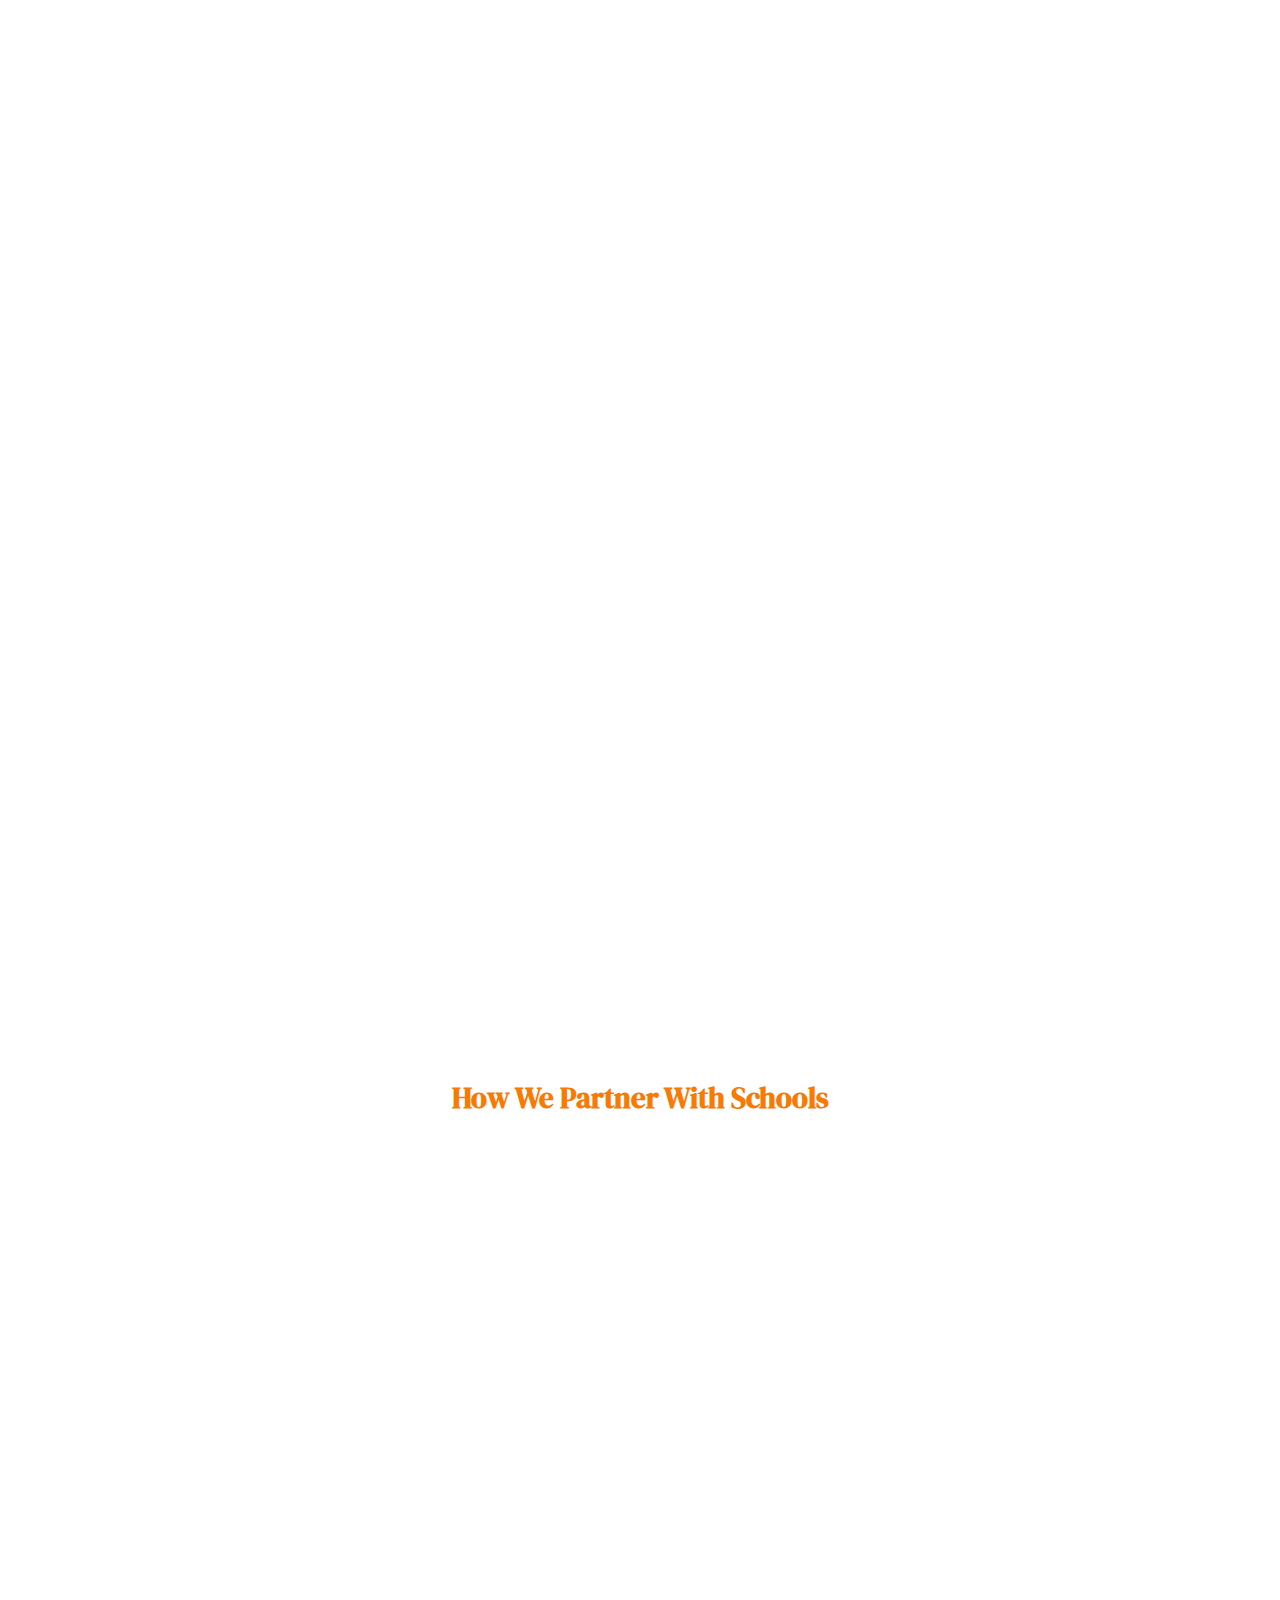
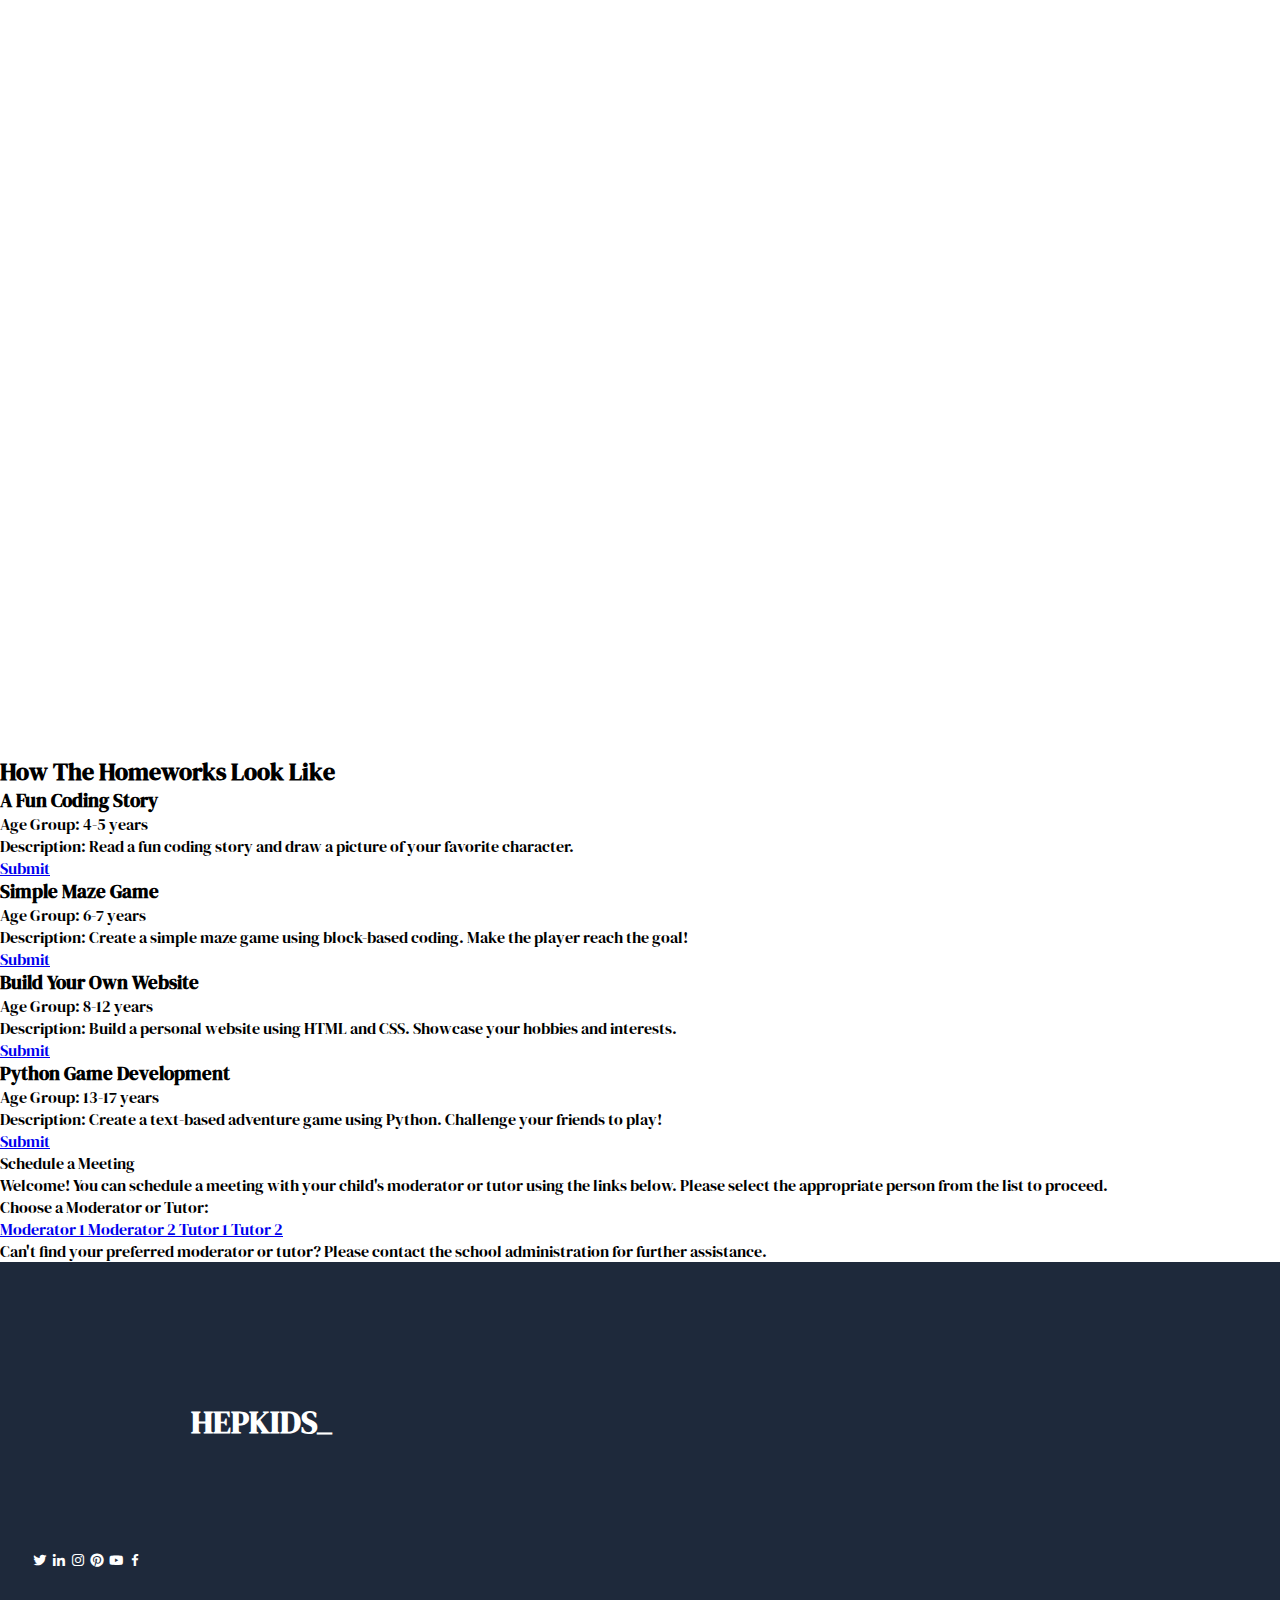
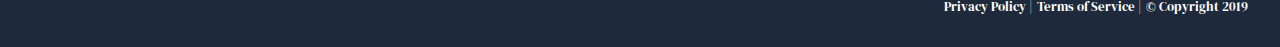
==== commit 936db8a9: "new" ====
--- a/index.html
+++ b/index.html
@@ -63,7 +63,7 @@
         </li>
 
         <li class="mx-4 go my-6 md:my-0">
-          <a href="/classes.html"
+          <a href="/classes.html" target="_blank"
             class="text-slate-300 hover:bg-yellow-400  hover:text-black px-4 py-3 black hover:transition-all duration-9000 ease-in-out">Become a Tutor</a>
         </li>
         <li class="mx-4 go my-6 md:my-0">
@@ -613,6 +613,70 @@
 
     </div>
 
+
+
+
+    <h2 class="grid--h2 relative text-5xl">How We <span class="text-5xl">Partner </span>With Schools</h2>
+    <div class="div-2__container">
+      <div class="div2__container flex__container" data-aos="zoom-out" data-aos-duration="1000">
+        <div class="flex--cont">
+        <div class="grid1__div flex__div1" >
+          <img
+            src="https://d3t4xfu733v2tb.cloudfront.net/web/home/integrated-coding-programs/class-in-person.png"
+            width="220px " style="margin: 0 auto;" height="120px" alt="icon" />
+
+          <h3 class="flex__h3 text-2xl">IN PERSON</h3>
+          <div class="small--line"></div>
+          <p class="flex__p text-lg">Our teacher comes to your school to teach your students in the classroom.
+
+            We have in-person instructors in seven metro areas - Seattle, Portland, Denver, Austin, Dallas, Phoenix, and the Washington, D.C. area.</p>
+
+        </div>
+
+        <div class="grid1__div flex__div1">
+          <img src="https://d3t4xfu733v2tb.cloudfront.net/web/home/integrated-coding-programs/class-virtual-plus.png"
+            width="220px" style="margin: 0 auto" ; alt="icon" />
+
+          <h3 class="flex__h3 text-2xl">VIRTUAL +</h3>
+          <div class="small--line "></div>
+          <p class="flex__p text-lg">Our live virtual instructor partners with your onsite staff member to provide an integrated learning experience.
+
+            Students are able to interact with their instructor live through screensharing and ask questions directly.
+            
+            You gain access to highly skilled coding instructors who have specialized knowledge and skills in the subject being taught.</p>
+        </div>
+
+        <div class="grid1__div flex__div1">
+          <img src="https://d3t4xfu733v2tb.cloudfront.net/web/home/integrated-coding-programs/class-self-guided.png"
+            style="margin: 0 auto" ; width="220px" height="220px" alt="icon" />
+          <h3 class="flex__h3 text-2xl">E-LEARNING</h3>
+          <div class="small--line"></div>
+          <p class="flex__p text-lg">We provide instruction via an online platform. Students in the classroom are supervised by your onsite staff member or teacher.
+
+            You gain access to proven coding programs delivered via a platform that allows students to learn at their own pace.
+            
+            If desired, we can also provide Professional Development training for your teachers.</p>
+
+            <button class="p-3 mt-10 hover:bg-orange-500 bg-orange-400 border border-0"> 
+            <a href="">Get your school registered Now</a></button>
+        </div>
+
+        <!-- <div class="grid1__div flex__div1">
+          <img
+            src="https://d3t4xfu733v2tb.cloudfront.net/web/home/homepage/teaching-philosophy/individualized-approach.png"
+            style="margin: 0 auto" ; width="120px" height="120px" alt="icon" />
+          <h3 class="flex__h3">INDIVIDUALIZED <br class="hidden"> APPROACH</h3>
+          <div class="small--line"></div>
+          <p class="flex__p">We recognize that each child learns<br> differently. Our curriculum allows<br> students to
+            <span class="bold--text">advance at their own<br> pace</span>. Our goal is that no one is left<br> in the
+            dust and no one is bored by<br> slow progress.</p>
+        </div> -->
+      </div>
+    </div>
+    </div>
+
+
+
     <!-- COMMITMENT -->
 
     <div class="commitment__div" data-aos="fade-down" data-aos-duration="1000">
@@ -628,7 +692,7 @@
           to us right away! We will work with you to adapt the class to your student’s needs or to find them a different
           class to provide the best experience.</p>
 
-        <button class="commit-btn border-0 text-black border border-b-8 border-transparent bg-yellow-400"><a href="/contact.html" class="text-black">Reach Out To Us</a></button>
+        <button class="p-3 mt-10 hover:bg-orange-500 bg-orange-400 border border-0"><a href="/contact.html" class="text-black">Reach Out To Us</a></button>
 
         <div class="commit__div2">
           <div>
@@ -737,7 +801,7 @@
 
   </section>
 
-    <blockquote class=" leading-relaxed text-center font-extrabold sm:text-4xl  my-5 ">
+    <!-- <blockquote class=" leading-relaxed text-center font-extrabold sm:text-4xl  my-5 ">
       Get
       <span
         class="before:block before:absolute before:-inset-1 before:-skew-y-3 before:bg-orange-500 relative inline-block">
@@ -761,7 +825,7 @@
             class="w-full mt-4 px-4 py-2 bg-orange-600 text-white font-semibold rounded hover:bg-orange-700 focus:outline-none focus:bg-orange-600">Subscribe</button>
         </form>
       </div>
-    </div>
+    </div> -->
 
 
     <!-- FOOTER  -->
@@ -843,7 +907,9 @@
           branding: true,
         });
       };
+
     </script>
+    <script src="https://stephenadeosun411.activehosted.com/f/embed.php?id=1" type="text/javascript" charset="utf-8"></script>
     <script src="https://unpkg.com/aos@next/dist/aos.js"></script>
     <script>
       AOS.init();
